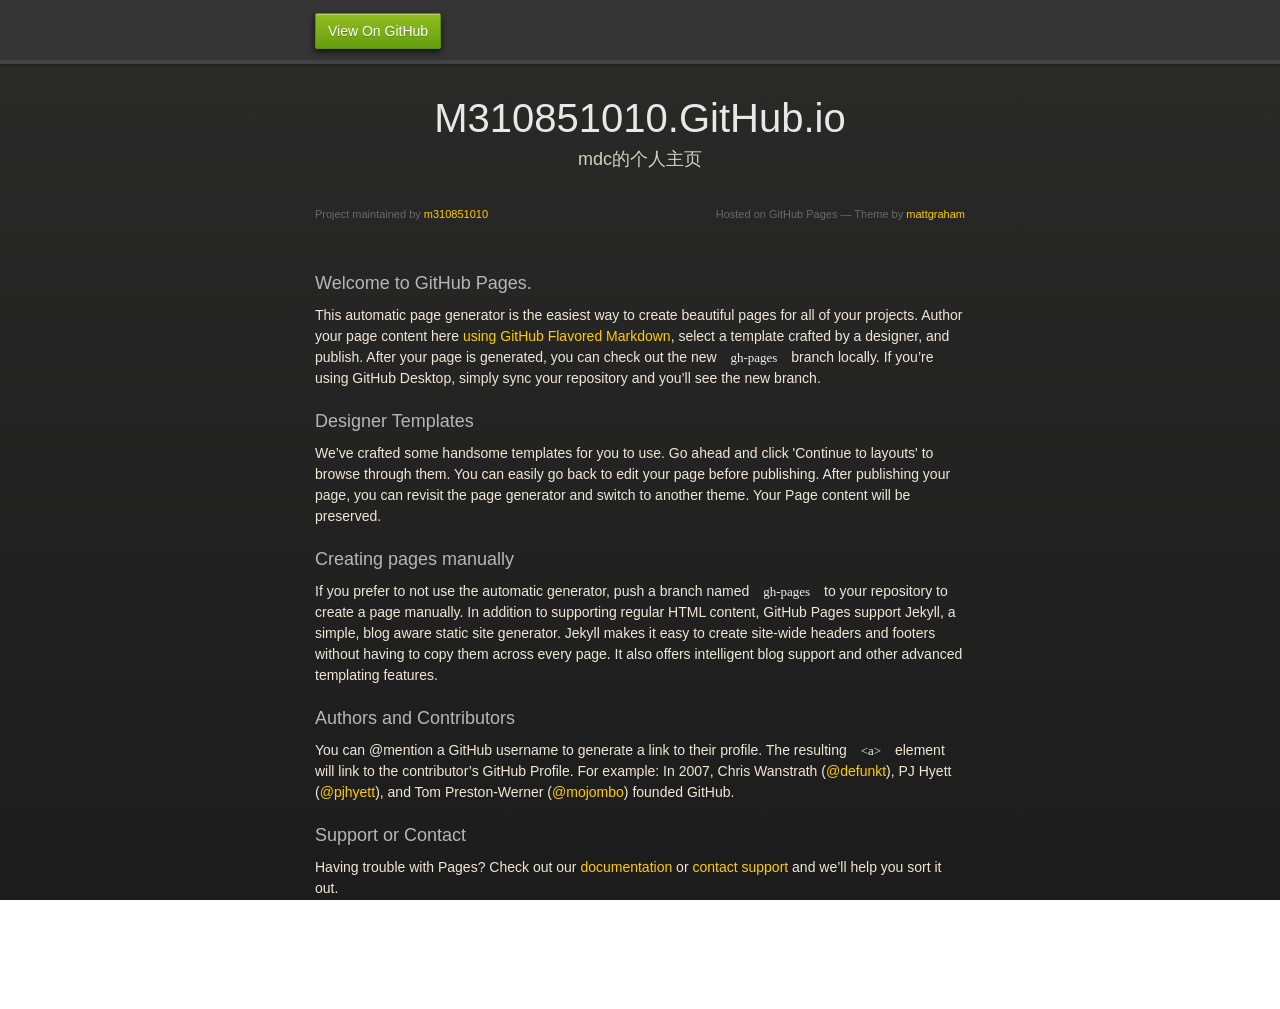
==== index.html @ d428094d "Replace master branch with page content via GitHub" ====
<!doctype html>
<html>
  <head>
    <meta charset="utf-8">
    <meta http-equiv="X-UA-Compatible" content="chrome=1">
    <title>M310851010.GitHub.io by m310851010</title>
    <link rel="stylesheet" href="stylesheets/styles.css">
    <link rel="stylesheet" href="stylesheets/github-dark.css">
    <script src="https://ajax.googleapis.com/ajax/libs/jquery/1.7.1/jquery.min.js"></script>
    <script src="javascripts/respond.js"></script>
    <!--[if lt IE 9]>
      <script src="//html5shiv.googlecode.com/svn/trunk/html5.js"></script>
    <![endif]-->
    <!--[if lt IE 8]>
    <link rel="stylesheet" href="stylesheets/ie.css">
    <![endif]-->
    <meta name="viewport" content="width=device-width, initial-scale=1, user-scalable=no">

  </head>
  <body>
      <div id="header">
        <nav>
          <li class="fork"><a href="https://github.com/m310851010">View On GitHub</a></li>
        </nav>
      </div><!-- end header -->

    <div class="wrapper">

      <section>
        <div id="title">
          <h1>M310851010.GitHub.io</h1>
          <p>mdc的个人主页</p>
          <hr>
          <span class="credits left">Project maintained by <a href="https://github.com/m310851010">m310851010</a></span>
          <span class="credits right">Hosted on GitHub Pages &mdash; Theme by <a href="https://twitter.com/michigangraham">mattgraham</a></span>
        </div>

        <h3>
<a id="welcome-to-github-pages" class="anchor" href="#welcome-to-github-pages" aria-hidden="true"><span aria-hidden="true" class="octicon octicon-link"></span></a>Welcome to GitHub Pages.</h3>

<p>This automatic page generator is the easiest way to create beautiful pages for all of your projects. Author your page content here <a href="https://guides.github.com/features/mastering-markdown/">using GitHub Flavored Markdown</a>, select a template crafted by a designer, and publish. After your page is generated, you can check out the new <code>gh-pages</code> branch locally. If you’re using GitHub Desktop, simply sync your repository and you’ll see the new branch.</p>

<h3>
<a id="designer-templates" class="anchor" href="#designer-templates" aria-hidden="true"><span aria-hidden="true" class="octicon octicon-link"></span></a>Designer Templates</h3>

<p>We’ve crafted some handsome templates for you to use. Go ahead and click 'Continue to layouts' to browse through them. You can easily go back to edit your page before publishing. After publishing your page, you can revisit the page generator and switch to another theme. Your Page content will be preserved.</p>

<h3>
<a id="creating-pages-manually" class="anchor" href="#creating-pages-manually" aria-hidden="true"><span aria-hidden="true" class="octicon octicon-link"></span></a>Creating pages manually</h3>

<p>If you prefer to not use the automatic generator, push a branch named <code>gh-pages</code> to your repository to create a page manually. In addition to supporting regular HTML content, GitHub Pages support Jekyll, a simple, blog aware static site generator. Jekyll makes it easy to create site-wide headers and footers without having to copy them across every page. It also offers intelligent blog support and other advanced templating features.</p>

<h3>
<a id="authors-and-contributors" class="anchor" href="#authors-and-contributors" aria-hidden="true"><span aria-hidden="true" class="octicon octicon-link"></span></a>Authors and Contributors</h3>

<p>You can @mention a GitHub username to generate a link to their profile. The resulting <code>&lt;a&gt;</code> element will link to the contributor’s GitHub Profile. For example: In 2007, Chris Wanstrath (<a href="https://github.com/defunkt" class="user-mention">@defunkt</a>), PJ Hyett (<a href="https://github.com/pjhyett" class="user-mention">@pjhyett</a>), and Tom Preston-Werner (<a href="https://github.com/mojombo" class="user-mention">@mojombo</a>) founded GitHub.</p>

<h3>
<a id="support-or-contact" class="anchor" href="#support-or-contact" aria-hidden="true"><span aria-hidden="true" class="octicon octicon-link"></span></a>Support or Contact</h3>

<p>Having trouble with Pages? Check out our <a href="https://help.github.com/pages">documentation</a> or <a href="https://github.com/contact">contact support</a> and we’ll help you sort it out.</p>
      </section>

    </div>
    <!--[if !IE]><script>fixScale(document);</script><![endif]-->
    
  </body>
</html>
---- stylesheets/styles.css ----
@font-face {
  font-family: 'OpenSansLight';
  src: url("../fonts/OpenSans-Light-webfont.eot");
  src: url("../fonts/OpenSans-Light-webfont.eot?#iefix") format("embedded-opentype"), url("../fonts/OpenSans-Light-webfont.woff") format("woff"), url("../fonts/OpenSans-Light-webfont.ttf") format("truetype"), url("../fonts/OpenSans-Light-webfont.svg#OpenSansLight") format("svg");
  font-weight: normal;
  font-style: normal;
}

@font-face {
  font-family: 'OpenSansLightItalic';
  src: url("../fonts/OpenSans-LightItalic-webfont.eot");
  src: url("../fonts/OpenSans-LightItalic-webfont.eot?#iefix") format("embedded-opentype"), url("../fonts/OpenSans-LightItalic-webfont.woff") format("woff"), url("../fonts/OpenSans-LightItalic-webfont.ttf") format("truetype"), url("../fonts/OpenSans-LightItalic-webfont.svg#OpenSansLightItalic") format("svg");
  font-weight: normal;
  font-style: normal;
}

@font-face {
  font-family: 'OpenSansRegular';
  src: url("../fonts/OpenSans-Regular-webfont.eot");
  src: url("../fonts/OpenSans-Regular-webfont.eot?#iefix") format("embedded-opentype"), url("../fonts/OpenSans-Regular-webfont.woff") format("woff"), url("../fonts/OpenSans-Regular-webfont.ttf") format("truetype"), url("../fonts/OpenSans-Regular-webfont.svg#OpenSansRegular") format("svg");
  font-weight: normal;
  font-style: normal;
  -webkit-font-smoothing: antialiased;
}

@font-face {
  font-family: 'OpenSansItalic';
  src: url("../fonts/OpenSans-Italic-webfont.eot");
  src: url("../fonts/OpenSans-Italic-webfont.eot?#iefix") format("embedded-opentype"), url("../fonts/OpenSans-Italic-webfont.woff") format("woff"), url("../fonts/OpenSans-Italic-webfont.ttf") format("truetype"), url("../fonts/OpenSans-Italic-webfont.svg#OpenSansItalic") format("svg");
  font-weight: normal;
  font-style: normal;
  -webkit-font-smoothing: antialiased;
}

@font-face {
  font-family: 'OpenSansSemibold';
  src: url("../fonts/OpenSans-Semibold-webfont.eot");
  src: url("../fonts/OpenSans-Semibold-webfont.eot?#iefix") format("embedded-opentype"), url("../fonts/OpenSans-Semibold-webfont.woff") format("woff"), url("../fonts/OpenSans-Semibold-webfont.ttf") format("truetype"), url("../fonts/OpenSans-Semibold-webfont.svg#OpenSansSemibold") format("svg");
  font-weight: normal;
  font-style: normal;
  -webkit-font-smoothing: antialiased;
}

@font-face {
  font-family: 'OpenSansSemiboldItalic';
  src: url("../fonts/OpenSans-SemiboldItalic-webfont.eot");
  src: url("../fonts/OpenSans-SemiboldItalic-webfont.eot?#iefix") format("embedded-opentype"), url("../fonts/OpenSans-SemiboldItalic-webfont.woff") format("woff"), url("../fonts/OpenSans-SemiboldItalic-webfont.ttf") format("truetype"), url("../fonts/OpenSans-SemiboldItalic-webfont.svg#OpenSansSemiboldItalic") format("svg");
  font-weight: normal;
  font-style: normal;
  -webkit-font-smoothing: antialiased;
}

@font-face {
  font-family: 'OpenSansBold';
  src: url("../fonts/OpenSans-Bold-webfont.eot");
  src: url("../fonts/OpenSans-Bold-webfont.eot?#iefix") format("embedded-opentype"), url("../fonts/OpenSans-Bold-webfont.woff") format("woff"), url("../fonts/OpenSans-Bold-webfont.ttf") format("truetype"), url("../fonts/OpenSans-Bold-webfont.svg#OpenSansBold") format("svg");
  font-weight: normal;
  font-style: normal;
  -webkit-font-smoothing: antialiased;
}

@font-face {
  font-family: 'OpenSansBoldItalic';
  src: url("../fonts/OpenSans-BoldItalic-webfont.eot");
  src: url("../fonts/OpenSans-BoldItalic-webfont.eot?#iefix") format("embedded-opentype"), url("../fonts/OpenSans-BoldItalic-webfont.woff") format("woff"), url("../fonts/OpenSans-BoldItalic-webfont.ttf") format("truetype"), url("../fonts/OpenSans-BoldItalic-webfont.svg#OpenSansBoldItalic") format("svg");
  font-weight: normal;
  font-style: normal;
  -webkit-font-smoothing: antialiased;
}

/* normalize.css 2012-02-07T12:37 UTC - https://github.com/necolas/normalize.css */
/* =============================================================================
   HTML5 display definitions
   ========================================================================== */
/*
 * Corrects block display not defined in IE6/7/8/9 & FF3
 */
article,
aside,
details,
figcaption,
figure,
footer,
header,
hgroup,
nav,
section,
summary {
  display: block;
}

/*
 * Corrects inline-block display not defined in IE6/7/8/9 & FF3
 */
audio,
canvas,
video {
  display: inline-block;
  *display: inline;
  *zoom: 1;
}

/*
 * Prevents modern browsers from displaying 'audio' without controls
 */
audio:not([controls]) {
  display: none;
}

/*
 * Addresses styling for 'hidden' attribute not present in IE7/8/9, FF3, S4
 * Known issue: no IE6 support
 */
[hidden] {
  display: none;
}

/* =============================================================================
   Base
   ========================================================================== */
/*
 * 1. Corrects text resizing oddly in IE6/7 when body font-size is set using em units
 *    http://clagnut.com/blog/348/#c790
 * 2. Prevents iOS text size adjust after orientation change, without disabling user zoom
 *    www.456bereastreet.com/archive/201012/controlling_text_size_in_safari_for_ios_without_disabling_user_zoom/
 */
html {
  font-size: 100%;
  /* 1 */
  -webkit-text-size-adjust: 100%;
  /* 2 */
  -ms-text-size-adjust: 100%;
  /* 2 */
}

/*
 * Addresses font-family inconsistency between 'textarea' and other form elements.
 */
html,
button,
input,
select,
textarea {
  font-family: sans-serif;
}

/*
 * Addresses margins handled incorrectly in IE6/7
 */
body {
  margin: 0;
}

/* =============================================================================
   Links
   ========================================================================== */
/*
 * Addresses outline displayed oddly in Chrome
 */
a:focus {
  outline: thin dotted;
}

/*
 * Improves readability when focused and also mouse hovered in all browsers
 * people.opera.com/patrickl/experiments/keyboard/test
 */
a:hover,
a:active {
  outline: 0;
}

/* =============================================================================
   Typography
   ========================================================================== */
/*
 * Addresses font sizes and margins set differently in IE6/7
 * Addresses font sizes within 'section' and 'article' in FF4+, Chrome, S5
 */
h1 {
  font-size: 2em;
  margin: 0.67em 0;
}

h2 {
  font-size: 1.5em;
  margin: 0.83em 0;
}

h3 {
  font-size: 1.17em;
  margin: 1em 0;
}

h4 {
  font-size: 1em;
  margin: 1.33em 0;
}

h5 {
  font-size: 0.83em;
  margin: 1.67em 0;
}

h6 {
  font-size: 0.75em;
  margin: 2.33em 0;
}

/*
 * Addresses styling not present in IE7/8/9, S5, Chrome
 */
abbr[title] {
  border-bottom: 1px dotted;
}

/*
 * Addresses style set to 'bolder' in FF3+, S4/5, Chrome
*/
b,
strong {
  font-weight: bold;
}

blockquote {
  margin: 1em 40px;
}

/*
 * Addresses styling not present in S5, Chrome
 */
dfn {
  font-style: italic;
}

/*
 * Addresses styling not present in IE6/7/8/9
 */
mark {
  background: #ff0;
  color: #000;
}

/*
 * Addresses margins set differently in IE6/7
 */
p,
pre {
  margin: 1em 0;
}

/*
 * Corrects font family set oddly in IE6, S4/5, Chrome
 * en.wikipedia.org/wiki/User:Davidgothberg/Test59
 */
pre,
code,
kbd,
samp {
  font-family: monospace, serif;
  _font-family: 'courier new', monospace;
  font-size: 1em;
}

/*
 * 1. Addresses CSS quotes not supported in IE6/7
 * 2. Addresses quote property not supported in S4
 */
/* 1 */
q {
  quotes: none;
}

/* 2 */
q:before,
q:after {
  content: '';
  content: none;
}

small {
  font-size: 75%;
}

/*
 * Prevents sub and sup affecting line-height in all browsers
 * gist.github.com/413930
 */
sub,
sup {
  font-size: 75%;
  line-height: 0;
  position: relative;
  vertical-align: baseline;
}

sup {
  top: -0.5em;
}

sub {
  bottom: -0.25em;
}

/* =============================================================================
   Lists
   ========================================================================== */
/*
 * Addresses margins set differently in IE6/7
 */
dl,
menu,
ol,
ul {
  margin: 1em 0;
}

dd {
  margin: 0 0 0 40px;
}

/*
 * Addresses paddings set differently in IE6/7
 */
menu,
ol,
ul {
  padding: 0 0 0 40px;
}

/*
 * Corrects list images handled incorrectly in IE7
 */
nav ul,
nav ol {
  list-style: none;
  list-style-image: none;
}

/* =============================================================================
   Embedded content
   ========================================================================== */
/*
 * 1. Removes border when inside 'a' element in IE6/7/8/9, FF3
 * 2. Improves image quality when scaled in IE7
 *    code.flickr.com/blog/2008/11/12/on-ui-quality-the-little-things-client-side-image-resizing/
 */
img {
  border: 0;
  /* 1 */
  -ms-interpolation-mode: bicubic;
  /* 2 */
}

/*
 * Corrects overflow displayed oddly in IE9
 */
svg:not(:root) {
  overflow: hidden;
}

/* =============================================================================
   Figures
   ========================================================================== */
/*
 * Addresses margin not present in IE6/7/8/9, S5, O11
 */
figure {
  margin: 0;
}

/* =============================================================================
   Forms
   ========================================================================== */
/*
 * Corrects margin displayed oddly in IE6/7
 */
form {
  margin: 0;
}

/*
 * Define consistent border, margin, and padding
 */
fieldset {
  border: 1px solid #c0c0c0;
  margin: 0 2px;
  padding: 0.35em 0.625em 0.75em;
}

/*
 * 1. Corrects color not being inherited in IE6/7/8/9
 * 2. Corrects text not wrapping in FF3 
 * 3. Corrects alignment displayed oddly in IE6/7
 */
legend {
  border: 0;
  /* 1 */
  padding: 0;
  white-space: normal;
  /* 2 */
  *margin-left: -7px;
  /* 3 */
}

/*
 * 1. Corrects font size not being inherited in all browsers
 * 2. Addresses margins set differently in IE6/7, FF3+, S5, Chrome
 * 3. Improves appearance and consistency in all browsers
 */
button,
input,
select,
textarea {
  font-size: 100%;
  /* 1 */
  margin: 0;
  /* 2 */
  vertical-align: baseline;
  /* 3 */
  *vertical-align: middle;
  /* 3 */
}

/*
 * Addresses FF3/4 setting line-height on 'input' using !important in the UA stylesheet
 */
button,
input {
  line-height: normal;
  /* 1 */
}

/*
 * 1. Improves usability and consistency of cursor style between image-type 'input' and others
 * 2. Corrects inability to style clickable 'input' types in iOS
 * 3. Removes inner spacing in IE7 without affecting normal text inputs
 *    Known issue: inner spacing remains in IE6
 */
button,
input[type="button"],
input[type="reset"],
input[type="submit"] {
  cursor: pointer;
  /* 1 */
  -webkit-appearance: button;
  /* 2 */
  *overflow: visible;
  /* 3 */
}

/*
 * Re-set default cursor for disabled elements
 */
button[disabled],
input[disabled] {
  cursor: default;
}

/*
 * 1. Addresses box sizing set to content-box in IE8/9
 * 2. Removes excess padding in IE8/9
 * 3. Removes excess padding in IE7
      Known issue: excess padding remains in IE6
 */
input[type="checkbox"],
input[type="radio"] {
  box-sizing: border-box;
  /* 1 */
  padding: 0;
  /* 2 */
  *height: 13px;
  /* 3 */
  *width: 13px;
  /* 3 */
}

/*
 * 1. Addresses appearance set to searchfield in S5, Chrome
 * 2. Addresses box-sizing set to border-box in S5, Chrome (include -moz to future-proof)
 */
input[type="search"] {
  -webkit-appearance: textfield;
  /* 1 */
  -moz-box-sizing: content-box;
  -webkit-box-sizing: content-box;
  /* 2 */
  box-sizing: content-box;
}

/*
 * Removes inner padding and search cancel button in S5, Chrome on OS X
 */
input[type="search"]::-webkit-search-decoration,
input[type="search"]::-webkit-search-cancel-button {
  -webkit-appearance: none;
}

/*
 * Removes inner padding and border in FF3+
 * www.sitepen.com/blog/2008/05/14/the-devils-in-the-details-fixing-dojos-toolbar-buttons/
 */
button::-moz-focus-inner,
input::-moz-focus-inner {
  border: 0;
  padding: 0;
}

/*
 * 1. Removes default vertical scrollbar in IE6/7/8/9
 * 2. Improves readability and alignment in all browsers
 */
textarea {
  overflow: auto;
  /* 1 */
  vertical-align: top;
  /* 2 */
}

/* =============================================================================
   Tables
   ========================================================================== */
/*
 * Remove most spacing between table cells
 */
table {
  border-collapse: collapse;
  border-spacing: 0;
}

body {
  padding: 0px 0 20px 0px;
  margin: 0px;
  font: 14px/1.5 "OpenSansRegular", "Helvetica Neue", Helvetica, Arial, sans-serif;
  color: #f0e7d5;
  font-weight: normal;
  background: #252525;
  background-attachment: fixed !important;
  background: -webkit-gradient(linear, 50% 0%, 50% 100%, color-stop(0%, #2a2a29), color-stop(100%, #1c1c1c));
  background: -webkit-linear-gradient(#2a2a29, #1c1c1c);
  background: -moz-linear-gradient(#2a2a29, #1c1c1c);
  background: -o-linear-gradient(#2a2a29, #1c1c1c);
  background: -ms-linear-gradient(#2a2a29, #1c1c1c);
  background: linear-gradient(#2a2a29, #1c1c1c);
}

h1, h2, h3, h4, h5, h6 {
  color: #e8e8e8;
  margin: 0 0 10px;
  font-family: 'OpenSansRegular', "Helvetica Neue", Helvetica, Arial, sans-serif;
  font-weight: normal;
}

p, ul, ol, table, pre, dl {
  margin: 0 0 20px;
}

h1, h2, h3 {
  line-height: 1.1;
}

h1 {
  font-size: 28px;
}

h2 {
  font-size: 24px;
}

h4, h5, h6 {
  color: #e8e8e8;
}

h3 {
  font-size: 18px;
  line-height: 24px;
  font-family: 'OpenSansRegular', "Helvetica Neue", Helvetica, Arial, sans-serif !important;
  font-weight: normal;
  color: #b6b6b6;
}

a {
  color: #ffcc00;
  font-weight: 400;
  text-decoration: none;
}
a:hover {
  color: #ffeb9b;
}

a small {
  font-size: 11px;
  color: #666;
  margin-top: -0.6em;
  display: block;
}

ul {
  list-style-image: url("../images/bullet.png");
}

strong {
  font-family: 'OpenSansBold', "Helvetica Neue", Helvetica, Arial, sans-serif !important;
  font-weight: normal;
}

.wrapper {
  max-width: 650px;
  margin: 0 auto;
  position: relative;
  padding: 0 20px;
}

section img {
  max-width: 100%;
}

blockquote {
  border-left: 3px solid #ffcc00;
  margin: 0;
  padding: 0 0 0 20px;
  font-style: italic;
}

code {
  font-family: "Lucida Sans", Monaco, Bitstream Vera Sans Mono, Lucida Console, Terminal;
  color: #efefef;
  font-size: 13px;
  margin: 0 4px;
  padding: 4px 6px;
  -moz-border-radius: 2px;
  -webkit-border-radius: 2px;
  -o-border-radius: 2px;
  -ms-border-radius: 2px;
  -khtml-border-radius: 2px;
  border-radius: 2px;
}

pre {
  padding: 8px 15px;
  background: #191919;
  -moz-border-radius: 2px;
  -webkit-border-radius: 2px;
  -o-border-radius: 2px;
  -ms-border-radius: 2px;
  -khtml-border-radius: 2px;
  border-radius: 2px;
  border: 1px solid #121212;
  -moz-box-shadow: inset 0 1px 3px rgba(0, 0, 0, 0.3);
  -webkit-box-shadow: inset 0 1px 3px rgba(0, 0, 0, 0.3);
  -o-box-shadow: inset 0 1px 3px rgba(0, 0, 0, 0.3);
  box-shadow: inset 0 1px 3px rgba(0, 0, 0, 0.3);
  overflow: auto;
  overflow-y: hidden;
}
pre code {
  color: #efefef;
  text-shadow: 0px 1px 0px #000;
  margin: 0;
  padding: 0;
}

table {
  width: 100%;
  border-collapse: collapse;
}

th {
  text-align: left;
  padding: 5px 10px;
  border-bottom: 1px solid #434343;
  color: #b6b6b6;
  font-family: 'OpenSansSemibold', "Helvetica Neue", Helvetica, Arial, sans-serif !important;
  font-weight: normal;
}

td {
  text-align: left;
  padding: 5px 10px;
  border-bottom: 1px solid #434343;
}

hr {
  border: 0;
  outline: none;
  height: 3px;
  background: transparent url("../images/hr.gif") center center repeat-x;
  margin: 0 0 20px;
}

dt {
  color: #F0E7D5;
  font-family: 'OpenSansSemibold', "Helvetica Neue", Helvetica, Arial, sans-serif !important;
  font-weight: normal;
}

#header {
  z-index: 100;
  left: 0;
  top: 0px;
  height: 60px;
  width: 100%;
  position: fixed;
  background: url(../images/nav-bg.gif) #353535;
  border-bottom: 4px solid #434343;
  -moz-box-shadow: 0px 1px 3px rgba(0, 0, 0, 0.25);
  -webkit-box-shadow: 0px 1px 3px rgba(0, 0, 0, 0.25);
  -o-box-shadow: 0px 1px 3px rgba(0, 0, 0, 0.25);
  box-shadow: 0px 1px 3px rgba(0, 0, 0, 0.25);
}
#header nav {
  max-width: 650px;
  margin: 0 auto;
  padding: 0 10px;
  background: blue;
  margin: 6px auto;
}
#header nav li {
  font-family: 'OpenSansLight', "Helvetica Neue", Helvetica, Arial, sans-serif;
  font-weight: normal;
  list-style: none;
  display: inline;
  color: white;
  line-height: 50px;
  text-shadow: 0px 1px 0px rgba(0, 0, 0, 0.2);
  font-size: 14px;
}
#header nav li a {
  color: white;
  border: 1px solid #5d910b;
  background: -webkit-gradient(linear, 50% 0%, 50% 100%, color-stop(0%, #93bd20), color-stop(100%, #659e10));
  background: -webkit-linear-gradient(#93bd20, #659e10);
  background: -moz-linear-gradient(#93bd20, #659e10);
  background: -o-linear-gradient(#93bd20, #659e10);
  background: -ms-linear-gradient(#93bd20, #659e10);
  background: linear-gradient(#93bd20, #659e10);
  -moz-border-radius: 2px;
  -webkit-border-radius: 2px;
  -o-border-radius: 2px;
  -ms-border-radius: 2px;
  -khtml-border-radius: 2px;
  border-radius: 2px;
  -moz-box-shadow: inset 0px 1px 0px rgba(255, 255, 255, 0.3), 0px 3px 7px rgba(0, 0, 0, 0.7);
  -webkit-box-shadow: inset 0px 1px 0px rgba(255, 255, 255, 0.3), 0px 3px 7px rgba(0, 0, 0, 0.7);
  -o-box-shadow: inset 0px 1px 0px rgba(255, 255, 255, 0.3), 0px 3px 7px rgba(0, 0, 0, 0.7);
  box-shadow: inset 0px 1px 0px rgba(255, 255, 255, 0.3), 0px 3px 7px rgba(0, 0, 0, 0.7);
  background-color: #93bd20;
  padding: 10px 12px;
  margin-top: 6px;
  line-height: 14px;
  font-size: 14px;
  display: inline-block;
  text-align: center;
}
#header nav li a:hover {
  background: -webkit-gradient(linear, 50% 0%, 50% 100%, color-stop(0%, #749619), color-stop(100%, #527f0e));
  background: -webkit-linear-gradient(#749619, #527f0e);
  background: -moz-linear-gradient(#749619, #527f0e);
  background: -o-linear-gradient(#749619, #527f0e);
  background: -ms-linear-gradient(#749619, #527f0e);
  background: linear-gradient(#749619, #527f0e);
  background-color: #659e10;
  border: 1px solid #527f0e;
  -moz-box-shadow: inset 0px 1px 1px rgba(0, 0, 0, 0.2), 0px 1px 0px rgba(0, 0, 0, 0);
  -webkit-box-shadow: inset 0px 1px 1px rgba(0, 0, 0, 0.2), 0px 1px 0px rgba(0, 0, 0, 0);
  -o-box-shadow: inset 0px 1px 1px rgba(0, 0, 0, 0.2), 0px 1px 0px rgba(0, 0, 0, 0);
  box-shadow: inset 0px 1px 1px rgba(0, 0, 0, 0.2), 0px 1px 0px rgba(0, 0, 0, 0);
}
#header nav li.fork {
  float: left;
  margin-left: 0px;
}
#header nav li.downloads {
  float: right;
  margin-left: 6px;
}
#header nav li.title {
  float: right;
  margin-right: 10px;
  font-size: 11px;
}

section {
  max-width: 650px;
  padding: 30px 0px 50px 0px;
  margin: 20px 0;
  margin-top: 70px;
}
section #title {
  border: 0;
  outline: none;
  margin: 0 0 50px 0;
  padding: 0 0 5px 0;
}
section #title h1 {
  font-family: 'OpenSansLight', "Helvetica Neue", Helvetica, Arial, sans-serif;
  font-weight: normal;
  font-size: 40px;
  text-align: center;
  line-height: 36px;
}
section #title p {
  color: #d7cfbe;
  font-family: 'OpenSansLight', "Helvetica Neue", Helvetica, Arial, sans-serif;
  font-weight: normal;
  font-size: 18px;
  text-align: center;
}
section #title .credits {
  font-size: 11px;
  font-family: 'OpenSansRegular', "Helvetica Neue", Helvetica, Arial, sans-serif;
  font-weight: normal;
  color: #696969;
  margin-top: -10px;
}
section #title .credits.left {
  float: left;
}
section #title .credits.right {
  float: right;
}

@media print, screen and (max-width: 720px) {
  #title .credits {
    display: block;
    width: 100%;
    line-height: 30px;
    text-align: center;
  }
  #title .credits .left {
    float: none;
    display: block;
  }
  #title .credits .right {
    float: none;
    display: block;
  }
}
@media print, screen and (max-width: 480px) {
  #header {
    margin-top: -20px;
  }

  section {
    margin-top: 40px;
  }

  nav {
    display: none;
  }
}
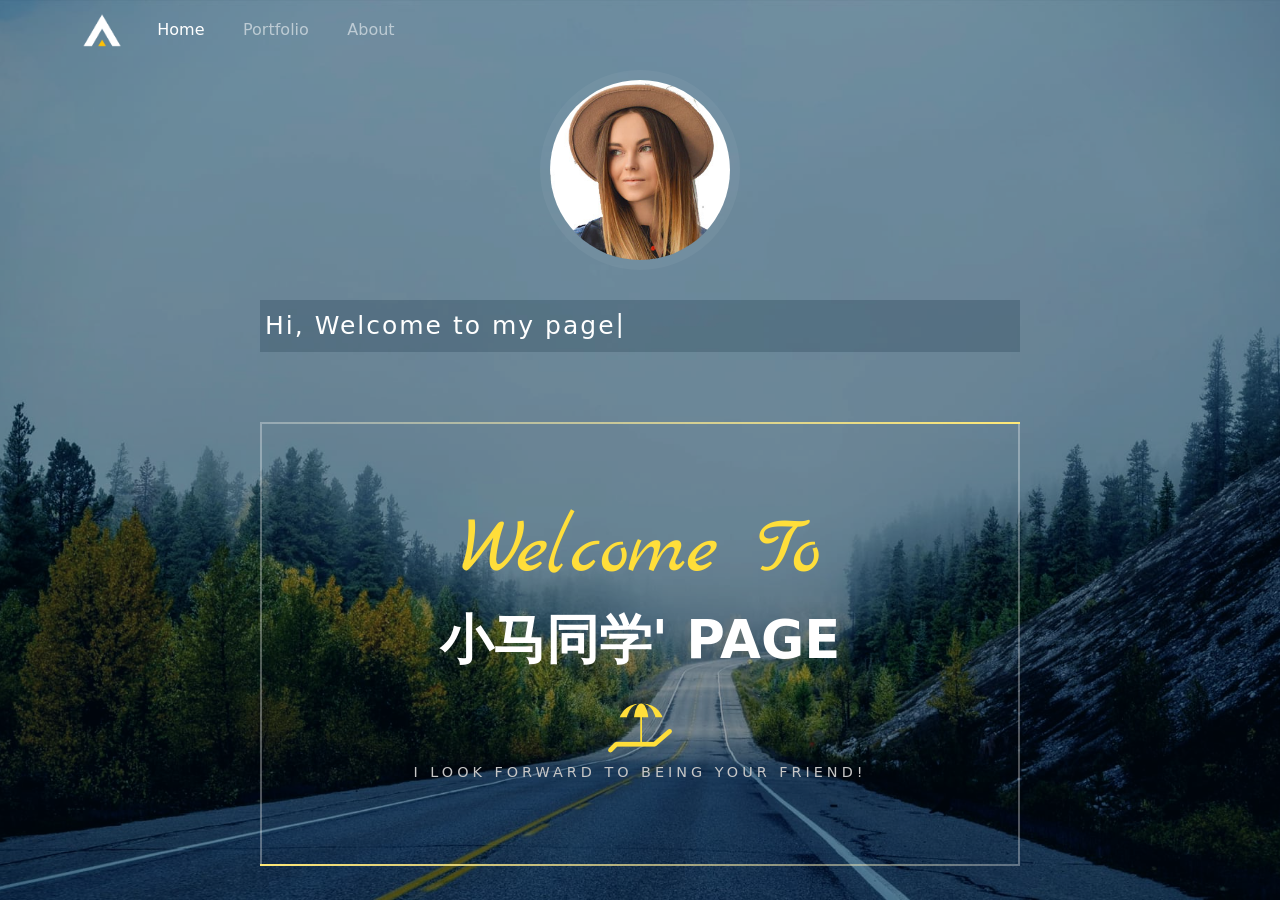
==== commit c02798b2: "更新主页" ====
--- a/index.html
+++ b/index.html
@@ -1,68 +1,13 @@
-<!doctype html>
-<html>
-  <head>
-    <meta charset="utf-8">
-    <meta http-equiv="X-UA-Compatible" content="chrome=1">
-    <title>M310851010.GitHub.io by m310851010</title>
-    <link rel="stylesheet" href="stylesheets/styles.css">
-    <link rel="stylesheet" href="stylesheets/github-dark.css">
-    <script src="https://ajax.googleapis.com/ajax/libs/jquery/1.7.1/jquery.min.js"></script>
-    <script src="javascripts/respond.js"></script>
-    <!--[if lt IE 9]>
-      <script src="//html5shiv.googlecode.com/svn/trunk/html5.js"></script>
-    <![endif]-->
-    <!--[if lt IE 8]>
-    <link rel="stylesheet" href="stylesheets/ie.css">
-    <![endif]-->
-    <meta name="viewport" content="width=device-width, initial-scale=1, user-scalable=no">
+<!DOCTYPE html><html lang="en"><head>
+  <meta charset="utf-8">
+  <title>小马同学'Pages</title>
+  <base href="./">
+  <meta name="viewport" content="width=device-width, initial-scale=1">
+  <link rel="icon" type="image/x-icon" href="favicon.ico">
+  <link rel="stylesheet" href="assets/fonts/marck-script/marck-script.css" media="print" onload="this.media='all'"><noscript><link rel="stylesheet" href="assets/fonts/marck-script/marck-script.css"></noscript>
+<style>@charset "UTF-8";:root{--bs-blue:#0d6efd;--bs-indigo:#6610f2;--bs-purple:#6f42c1;--bs-pink:#d63384;--bs-red:#dc3545;--bs-orange:#fd7e14;--bs-yellow:#ffc107;--bs-green:#198754;--bs-teal:#20c997;--bs-cyan:#0dcaf0;--bs-black:#000;--bs-white:#fff;--bs-gray:#6c757d;--bs-gray-dark:#343a40;--bs-gray-100:#f8f9fa;--bs-gray-200:#e9ecef;--bs-gray-300:#dee2e6;--bs-gray-400:#ced4da;--bs-gray-500:#adb5bd;--bs-gray-600:#6c757d;--bs-gray-700:#495057;--bs-gray-800:#343a40;--bs-gray-900:#212529;--bs-primary:#0074d9;--bs-secondary:#6c757d;--bs-light:#f8f9fa;--bs-dark:#212529;--bs-primary-rgb:0, 116, 217;--bs-secondary-rgb:108, 117, 125;--bs-light-rgb:248, 249, 250;--bs-dark-rgb:33, 37, 41;--bs-white-rgb:255, 255, 255;--bs-black-rgb:0, 0, 0;--bs-body-color-rgb:238, 238, 238;--bs-body-bg-rgb:255, 255, 255;--bs-font-sans-serif:system-ui, -apple-system, "Segoe UI", Roboto, "Helvetica Neue", "Noto Sans", "Liberation Sans", Arial, sans-serif, "Apple Color Emoji", "Segoe UI Emoji", "Segoe UI Symbol", "Noto Color Emoji";--bs-font-monospace:SFMono-Regular, Menlo, Monaco, Consolas, "Liberation Mono", "Courier New", monospace;--bs-gradient:linear-gradient(180deg, rgba(255, 255, 255, .15), rgba(255, 255, 255, 0));--bs-body-font-family:var(--bs-font-sans-serif);--bs-body-font-size:1rem;--bs-body-font-weight:400;--bs-body-line-height:1.5;--bs-body-color:#eee;--bs-body-bg:#fff;--bs-border-width:1px;--bs-border-style:solid;--bs-border-color:#dee2e6;--bs-border-color-translucent:rgba(0, 0, 0, .175);--bs-border-radius:.375rem;--bs-border-radius-sm:.25rem;--bs-border-radius-lg:.5rem;--bs-border-radius-xl:1rem;--bs-border-radius-2xl:2rem;--bs-border-radius-pill:50rem;--bs-link-color:#0074d9;--bs-link-hover-color:#005dae;--bs-code-color:#d63384;--bs-highlight-bg:#fff3cd}*,*:before,*:after{box-sizing:border-box}@media (prefers-reduced-motion: no-preference){:root{scroll-behavior:smooth}}body{margin:0;font-family:var(--bs-body-font-family);font-size:var(--bs-body-font-size);font-weight:var(--bs-body-font-weight);line-height:var(--bs-body-line-height);color:var(--bs-body-color);text-align:var(--bs-body-text-align);background-color:var(--bs-body-bg);-webkit-text-size-adjust:100%;-webkit-tap-highlight-color:rgba(0,0,0,0)}html,body{height:100%}</style><link rel="stylesheet" href="styles.b379c342126e7f6c.css" media="print" onload="this.media='all'"><noscript><link rel="stylesheet" href="styles.b379c342126e7f6c.css"></noscript></head>
+<body>
+  <xxmagic-root></xxmagic-root>
+<script src="runtime.15c1ff5ba78ebd91.js" type="module"></script><script src="polyfills.fa473c3e4d9ae6da.js" type="module"></script><script src="main.eb7a54192a6abfd7.js" type="module"></script>
 
-  </head>
-  <body>
-      <div id="header">
-        <nav>
-          <li class="fork"><a href="https://github.com/m310851010">View On GitHub</a></li>
-        </nav>
-      </div><!-- end header -->
-
-    <div class="wrapper">
-
-      <section>
-        <div id="title">
-          <h1>M310851010.GitHub.io</h1>
-          <p>mdc的个人主页</p>
-          <hr>
-          <span class="credits left">Project maintained by <a href="https://github.com/m310851010">m310851010</a></span>
-          <span class="credits right">Hosted on GitHub Pages &mdash; Theme by <a href="https://twitter.com/michigangraham">mattgraham</a></span>
-        </div>
-
-        <h3>
-<a id="welcome-to-github-pages" class="anchor" href="#welcome-to-github-pages" aria-hidden="true"><span aria-hidden="true" class="octicon octicon-link"></span></a>Welcome to GitHub Pages.</h3>
-
-<p>This automatic page generator is the easiest way to create beautiful pages for all of your projects. Author your page content here <a href="https://guides.github.com/features/mastering-markdown/">using GitHub Flavored Markdown</a>, select a template crafted by a designer, and publish. After your page is generated, you can check out the new <code>gh-pages</code> branch locally. If you’re using GitHub Desktop, simply sync your repository and you’ll see the new branch.</p>
-
-<h3>
-<a id="designer-templates" class="anchor" href="#designer-templates" aria-hidden="true"><span aria-hidden="true" class="octicon octicon-link"></span></a>Designer Templates</h3>
-
-<p>We’ve crafted some handsome templates for you to use. Go ahead and click 'Continue to layouts' to browse through them. You can easily go back to edit your page before publishing. After publishing your page, you can revisit the page generator and switch to another theme. Your Page content will be preserved.</p>
-
-<h3>
-<a id="creating-pages-manually" class="anchor" href="#creating-pages-manually" aria-hidden="true"><span aria-hidden="true" class="octicon octicon-link"></span></a>Creating pages manually</h3>
-
-<p>If you prefer to not use the automatic generator, push a branch named <code>gh-pages</code> to your repository to create a page manually. In addition to supporting regular HTML content, GitHub Pages support Jekyll, a simple, blog aware static site generator. Jekyll makes it easy to create site-wide headers and footers without having to copy them across every page. It also offers intelligent blog support and other advanced templating features.</p>
-
-<h3>
-<a id="authors-and-contributors" class="anchor" href="#authors-and-contributors" aria-hidden="true"><span aria-hidden="true" class="octicon octicon-link"></span></a>Authors and Contributors</h3>
-
-<p>You can @mention a GitHub username to generate a link to their profile. The resulting <code>&lt;a&gt;</code> element will link to the contributor’s GitHub Profile. For example: In 2007, Chris Wanstrath (<a href="https://github.com/defunkt" class="user-mention">@defunkt</a>), PJ Hyett (<a href="https://github.com/pjhyett" class="user-mention">@pjhyett</a>), and Tom Preston-Werner (<a href="https://github.com/mojombo" class="user-mention">@mojombo</a>) founded GitHub.</p>
-
-<h3>
-<a id="support-or-contact" class="anchor" href="#support-or-contact" aria-hidden="true"><span aria-hidden="true" class="octicon octicon-link"></span></a>Support or Contact</h3>
-
-<p>Having trouble with Pages? Check out our <a href="https://help.github.com/pages">documentation</a> or <a href="https://github.com/contact">contact support</a> and we’ll help you sort it out.</p>
-      </section>
-
-    </div>
-    <!--[if !IE]><script>fixScale(document);</script><![endif]-->
-    
-  </body>
-</html>
+</body></html>
--- a/assets/fonts/marck-script/marck-script.css
+++ b/assets/fonts/marck-script/marck-script.css
@@ -0,0 +1,24 @@
+/* cyrillic */
+@font-face {
+  font-family: 'Marck Script';
+  font-style: normal;
+  font-weight: 400;
+  src: url(./nwpTtK2oNgBA3Or78gapdwuyzCg_WMM.woff2) format('woff2');
+  unicode-range: U+0301, U+0400-045F, U+0490-0491, U+04B0-04B1, U+2116;
+}
+/* latin-ext */
+@font-face {
+  font-family: 'Marck Script';
+  font-style: normal;
+  font-weight: 400;
+  src: url(./nwpTtK2oNgBA3Or78gapdwuyxig_WMM.woff2) format('woff2');
+  unicode-range: U+0100-024F, U+0259, U+1E00-1EFF, U+2020, U+20A0-20AB, U+20AD-20CF, U+2113, U+2C60-2C7F, U+A720-A7FF;
+}
+/* latin */
+@font-face {
+  font-family: 'Marck Script';
+  font-style: normal;
+  font-weight: 400;
+  src: url(./nwpTtK2oNgBA3Or78gapdwuyyCg_.woff2) format('woff2');
+  unicode-range: U+0000-00FF, U+0131, U+0152-0153, U+02BB-02BC, U+02C6, U+02DA, U+02DC, U+2000-206F, U+2074, U+20AC, U+2122, U+2191, U+2193, U+2212, U+2215, U+FEFF, U+FFFD;
+}
--- a/assets/fonts/marck-script/marck-script.css
+++ b/assets/fonts/marck-script/marck-script.css
@@ -0,0 +1,24 @@
+/* cyrillic */
+@font-face {
+  font-family: 'Marck Script';
+  font-style: normal;
+  font-weight: 400;
+  src: url(./nwpTtK2oNgBA3Or78gapdwuyzCg_WMM.woff2) format('woff2');
+  unicode-range: U+0301, U+0400-045F, U+0490-0491, U+04B0-04B1, U+2116;
+}
+/* latin-ext */
+@font-face {
+  font-family: 'Marck Script';
+  font-style: normal;
+  font-weight: 400;
+  src: url(./nwpTtK2oNgBA3Or78gapdwuyxig_WMM.woff2) format('woff2');
+  unicode-range: U+0100-024F, U+0259, U+1E00-1EFF, U+2020, U+20A0-20AB, U+20AD-20CF, U+2113, U+2C60-2C7F, U+A720-A7FF;
+}
+/* latin */
+@font-face {
+  font-family: 'Marck Script';
+  font-style: normal;
+  font-weight: 400;
+  src: url(./nwpTtK2oNgBA3Or78gapdwuyyCg_.woff2) format('woff2');
+  unicode-range: U+0000-00FF, U+0131, U+0152-0153, U+02BB-02BC, U+02C6, U+02DA, U+02DC, U+2000-206F, U+2074, U+20AC, U+2122, U+2191, U+2193, U+2212, U+2215, U+FEFF, U+FFFD;
+}
--- a/styles.b379c342126e7f6c.css
+++ b/styles.b379c342126e7f6c.css
@@ -0,0 +1 @@
+@charset "UTF-8";:root{--bs-blue: #0d6efd;--bs-indigo: #6610f2;--bs-purple: #6f42c1;--bs-pink: #d63384;--bs-red: #dc3545;--bs-orange: #fd7e14;--bs-yellow: #ffc107;--bs-green: #198754;--bs-teal: #20c997;--bs-cyan: #0dcaf0;--bs-black: #000;--bs-white: #fff;--bs-gray: #6c757d;--bs-gray-dark: #343a40;--bs-gray-100: #f8f9fa;--bs-gray-200: #e9ecef;--bs-gray-300: #dee2e6;--bs-gray-400: #ced4da;--bs-gray-500: #adb5bd;--bs-gray-600: #6c757d;--bs-gray-700: #495057;--bs-gray-800: #343a40;--bs-gray-900: #212529;--bs-primary: #0074d9;--bs-secondary: #6c757d;--bs-light: #f8f9fa;--bs-dark: #212529;--bs-primary-rgb: 0, 116, 217;--bs-secondary-rgb: 108, 117, 125;--bs-light-rgb: 248, 249, 250;--bs-dark-rgb: 33, 37, 41;--bs-white-rgb: 255, 255, 255;--bs-black-rgb: 0, 0, 0;--bs-body-color-rgb: 238, 238, 238;--bs-body-bg-rgb: 255, 255, 255;--bs-font-sans-serif: system-ui, -apple-system, "Segoe UI", Roboto, "Helvetica Neue", "Noto Sans", "Liberation Sans", Arial, sans-serif, "Apple Color Emoji", "Segoe UI Emoji", "Segoe UI Symbol", "Noto Color Emoji";--bs-font-monospace: SFMono-Regular, Menlo, Monaco, Consolas, "Liberation Mono", "Courier New", monospace;--bs-gradient: linear-gradient(180deg, rgba(255, 255, 255, .15), rgba(255, 255, 255, 0));--bs-body-font-family: var(--bs-font-sans-serif);--bs-body-font-size: 1rem;--bs-body-font-weight: 400;--bs-body-line-height: 1.5;--bs-body-color: #eee;--bs-body-bg: #fff;--bs-border-width: 1px;--bs-border-style: solid;--bs-border-color: #dee2e6;--bs-border-color-translucent: rgba(0, 0, 0, .175);--bs-border-radius: .375rem;--bs-border-radius-sm: .25rem;--bs-border-radius-lg: .5rem;--bs-border-radius-xl: 1rem;--bs-border-radius-2xl: 2rem;--bs-border-radius-pill: 50rem;--bs-link-color: #0074d9;--bs-link-hover-color: #005dae;--bs-code-color: #d63384;--bs-highlight-bg: #fff3cd}*,*:before,*:after{box-sizing:border-box}@media (prefers-reduced-motion: no-preference){:root{scroll-behavior:smooth}}body{margin:0;font-family:var(--bs-body-font-family);font-size:var(--bs-body-font-size);font-weight:var(--bs-body-font-weight);line-height:var(--bs-body-line-height);color:var(--bs-body-color);text-align:var(--bs-body-text-align);background-color:var(--bs-body-bg);-webkit-text-size-adjust:100%;-webkit-tap-highlight-color:rgba(0,0,0,0)}hr{margin:1rem 0;color:inherit;border:0;border-top:1px solid;opacity:.25}h6,.h6,h5,.h5,h4,.h4,h3,.h3,h2,.h2,h1,.h1{margin-top:0;margin-bottom:.5rem;font-weight:500;line-height:1.2}h1,.h1{font-size:2.5rem}h2,.h2{font-size:2rem}h3,.h3{font-size:1.75rem}h4,.h4{font-size:1.5rem}h5,.h5{font-size:1.25rem}h6,.h6{font-size:1rem}p{margin-top:0;margin-bottom:1rem}abbr[title]{-webkit-text-decoration:underline dotted;text-decoration:underline dotted;cursor:help;-webkit-text-decoration-skip-ink:none;text-decoration-skip-ink:none}address{margin-bottom:1rem;font-style:normal;line-height:inherit}ol,ul{padding-left:2rem}ol,ul,dl{margin-top:0;margin-bottom:1rem}ol ol,ul ul,ol ul,ul ol{margin-bottom:0}dt{font-weight:700}dd{margin-bottom:.5rem;margin-left:0}blockquote{margin:0 0 1rem}b,strong{font-weight:bolder}small,.small{font-size:.875em}mark,.mark{padding:.1875em;background-color:var(--bs-highlight-bg)}sub,sup{position:relative;font-size:.75em;line-height:0;vertical-align:baseline}sub{bottom:-.25em}sup{top:-.5em}a{color:var(--bs-link-color);text-decoration:underline}a:hover{color:var(--bs-link-hover-color)}a:not([href]):not([class]),a:not([href]):not([class]):hover{color:inherit;text-decoration:none}pre,code,kbd,samp{font-family:var(--bs-font-monospace);font-size:1em}pre{display:block;margin-top:0;margin-bottom:1rem;overflow:auto;font-size:.875em}pre code{font-size:inherit;color:inherit;word-break:normal}code{font-size:.875em;color:var(--bs-code-color);word-wrap:break-word}a>code{color:inherit}kbd{padding:.1875rem .375rem;font-size:.875em;color:var(--bs-body-bg);background-color:var(--bs-body-color)}kbd kbd{padding:0;font-size:1em}figure{margin:0 0 1rem}img,svg{vertical-align:middle}table{caption-side:bottom;border-collapse:collapse}caption{padding-top:.5rem;padding-bottom:.5rem;color:#6c757d;text-align:left}th{text-align:inherit;text-align:-webkit-match-parent}thead,tbody,tfoot,tr,td,th{border-color:inherit;border-style:solid;border-width:0}label{display:inline-block}button{border-radius:0}button:focus:not(:focus-visible){outline:0}input,button,select,optgroup,textarea{margin:0;font-family:inherit;font-size:inherit;line-height:inherit}button,select{text-transform:none}[role=button]{cursor:pointer}select{word-wrap:normal}select:disabled{opacity:1}[list]:not([type=date]):not([type=datetime-local]):not([type=month]):not([type=week]):not([type=time])::-webkit-calendar-picker-indicator{display:none!important}button,[type=button],[type=reset],[type=submit]{-webkit-appearance:button}::-moz-focus-inner{padding:0;border-style:none}textarea{resize:vertical}fieldset{min-width:0;padding:0;margin:0;border:0}legend{float:left;width:100%;padding:0;margin-bottom:.5rem;font-size:1.5rem;line-height:inherit}legend+*{clear:left}::-webkit-datetime-edit-fields-wrapper,::-webkit-datetime-edit-text,::-webkit-datetime-edit-minute,::-webkit-datetime-edit-hour-field,::-webkit-datetime-edit-day-field,::-webkit-datetime-edit-month-field,::-webkit-datetime-edit-year-field{padding:0}::-webkit-inner-spin-button{height:auto}[type=search]{outline-offset:-2px;-webkit-appearance:textfield}::-webkit-search-decoration{-webkit-appearance:none}::-webkit-color-swatch-wrapper{padding:0}::-webkit-file-upload-button{font:inherit;-webkit-appearance:button}::file-selector-button{font:inherit;-webkit-appearance:button}output{display:inline-block}iframe{border:0}summary{display:list-item;cursor:pointer}progress{vertical-align:baseline}[hidden]{display:none!important}.lead{font-size:1.25rem;font-weight:300}.display-1{font-size:5rem;font-weight:300;line-height:1.2}.display-2{font-size:4.5rem;font-weight:300;line-height:1.2}.display-3{font-size:4rem;font-weight:300;line-height:1.2}.display-4{font-size:3.5rem;font-weight:300;line-height:1.2}.display-5{font-size:3rem;font-weight:300;line-height:1.2}.display-6{font-size:2.5rem;font-weight:300;line-height:1.2}.list-unstyled,.list-inline{padding-left:0;list-style:none}.list-inline-item{display:inline-block}.list-inline-item:not(:last-child){margin-right:.5rem}.initialism{font-size:.875em;text-transform:uppercase}.blockquote{margin-bottom:1rem;font-size:1.25rem}.blockquote>:last-child{margin-bottom:0}.blockquote-footer{margin-top:-1rem;margin-bottom:1rem;font-size:.875em;color:#6c757d}.blockquote-footer:before{content:"\2014\a0"}.container,.container-fluid,.container-xxl,.container-xl,.container-lg,.container-md,.container-sm{--bs-gutter-x: 1.5rem;--bs-gutter-y: 0;width:100%;padding-right:calc(var(--bs-gutter-x) * .5);padding-left:calc(var(--bs-gutter-x) * .5);margin-right:auto;margin-left:auto}@media (min-width: 576px){.container-sm,.container{max-width:540px}}@media (min-width: 768px){.container-md,.container-sm,.container{max-width:720px}}@media (min-width: 992px){.container-lg,.container-md,.container-sm,.container{max-width:960px}}@media (min-width: 1200px){.container-xl,.container-lg,.container-md,.container-sm,.container{max-width:1140px}}@media (min-width: 1400px){.container-xxl,.container-xl,.container-lg,.container-md,.container-sm,.container{max-width:1320px}}.row{--bs-gutter-x: 1.5rem;--bs-gutter-y: 0;display:flex;flex-wrap:wrap;margin-top:calc(-1 * var(--bs-gutter-y));margin-right:calc(-.5 * var(--bs-gutter-x));margin-left:calc(-.5 * var(--bs-gutter-x))}.row>*{flex-shrink:0;width:100%;max-width:100%;padding-right:calc(var(--bs-gutter-x) * .5);padding-left:calc(var(--bs-gutter-x) * .5);margin-top:var(--bs-gutter-y)}.col{flex:1 0 0%}.row-cols-auto>*{flex:0 0 auto;width:auto}.row-cols-1>*{flex:0 0 auto;width:100%}.row-cols-2>*{flex:0 0 auto;width:50%}.row-cols-3>*{flex:0 0 auto;width:33.3333333333%}.row-cols-4>*{flex:0 0 auto;width:25%}.row-cols-5>*{flex:0 0 auto;width:20%}.row-cols-6>*{flex:0 0 auto;width:16.6666666667%}.col-auto{flex:0 0 auto;width:auto}.col-1{flex:0 0 auto;width:8.33333333%}.col-2{flex:0 0 auto;width:16.66666667%}.col-3{flex:0 0 auto;width:25%}.col-4{flex:0 0 auto;width:33.33333333%}.col-5{flex:0 0 auto;width:41.66666667%}.col-6{flex:0 0 auto;width:50%}.col-7{flex:0 0 auto;width:58.33333333%}.col-8{flex:0 0 auto;width:66.66666667%}.col-9{flex:0 0 auto;width:75%}.col-10{flex:0 0 auto;width:83.33333333%}.col-11{flex:0 0 auto;width:91.66666667%}.col-12{flex:0 0 auto;width:100%}.offset-1{margin-left:8.33333333%}.offset-2{margin-left:16.66666667%}.offset-3{margin-left:25%}.offset-4{margin-left:33.33333333%}.offset-5{margin-left:41.66666667%}.offset-6{margin-left:50%}.offset-7{margin-left:58.33333333%}.offset-8{margin-left:66.66666667%}.offset-9{margin-left:75%}.offset-10{margin-left:83.33333333%}.offset-11{margin-left:91.66666667%}.g-0,.gx-0{--bs-gutter-x: 0}.g-0,.gy-0{--bs-gutter-y: 0}.g-1,.gx-1{--bs-gutter-x: .25rem}.g-1,.gy-1{--bs-gutter-y: .25rem}.g-2,.gx-2{--bs-gutter-x: .5rem}.g-2,.gy-2{--bs-gutter-y: .5rem}.g-3,.gx-3{--bs-gutter-x: 1rem}.g-3,.gy-3{--bs-gutter-y: 1rem}.g-4,.gx-4{--bs-gutter-x: 1.5rem}.g-4,.gy-4{--bs-gutter-y: 1.5rem}.g-5,.gx-5{--bs-gutter-x: 3rem}.g-5,.gy-5{--bs-gutter-y: 3rem}@media (min-width: 576px){.col-sm{flex:1 0 0%}.row-cols-sm-auto>*{flex:0 0 auto;width:auto}.row-cols-sm-1>*{flex:0 0 auto;width:100%}.row-cols-sm-2>*{flex:0 0 auto;width:50%}.row-cols-sm-3>*{flex:0 0 auto;width:33.3333333333%}.row-cols-sm-4>*{flex:0 0 auto;width:25%}.row-cols-sm-5>*{flex:0 0 auto;width:20%}.row-cols-sm-6>*{flex:0 0 auto;width:16.6666666667%}.col-sm-auto{flex:0 0 auto;width:auto}.col-sm-1{flex:0 0 auto;width:8.33333333%}.col-sm-2{flex:0 0 auto;width:16.66666667%}.col-sm-3{flex:0 0 auto;width:25%}.col-sm-4{flex:0 0 auto;width:33.33333333%}.col-sm-5{flex:0 0 auto;width:41.66666667%}.col-sm-6{flex:0 0 auto;width:50%}.col-sm-7{flex:0 0 auto;width:58.33333333%}.col-sm-8{flex:0 0 auto;width:66.66666667%}.col-sm-9{flex:0 0 auto;width:75%}.col-sm-10{flex:0 0 auto;width:83.33333333%}.col-sm-11{flex:0 0 auto;width:91.66666667%}.col-sm-12{flex:0 0 auto;width:100%}.offset-sm-0{margin-left:0}.offset-sm-1{margin-left:8.33333333%}.offset-sm-2{margin-left:16.66666667%}.offset-sm-3{margin-left:25%}.offset-sm-4{margin-left:33.33333333%}.offset-sm-5{margin-left:41.66666667%}.offset-sm-6{margin-left:50%}.offset-sm-7{margin-left:58.33333333%}.offset-sm-8{margin-left:66.66666667%}.offset-sm-9{margin-left:75%}.offset-sm-10{margin-left:83.33333333%}.offset-sm-11{margin-left:91.66666667%}.g-sm-0,.gx-sm-0{--bs-gutter-x: 0}.g-sm-0,.gy-sm-0{--bs-gutter-y: 0}.g-sm-1,.gx-sm-1{--bs-gutter-x: .25rem}.g-sm-1,.gy-sm-1{--bs-gutter-y: .25rem}.g-sm-2,.gx-sm-2{--bs-gutter-x: .5rem}.g-sm-2,.gy-sm-2{--bs-gutter-y: .5rem}.g-sm-3,.gx-sm-3{--bs-gutter-x: 1rem}.g-sm-3,.gy-sm-3{--bs-gutter-y: 1rem}.g-sm-4,.gx-sm-4{--bs-gutter-x: 1.5rem}.g-sm-4,.gy-sm-4{--bs-gutter-y: 1.5rem}.g-sm-5,.gx-sm-5{--bs-gutter-x: 3rem}.g-sm-5,.gy-sm-5{--bs-gutter-y: 3rem}}@media (min-width: 768px){.col-md{flex:1 0 0%}.row-cols-md-auto>*{flex:0 0 auto;width:auto}.row-cols-md-1>*{flex:0 0 auto;width:100%}.row-cols-md-2>*{flex:0 0 auto;width:50%}.row-cols-md-3>*{flex:0 0 auto;width:33.3333333333%}.row-cols-md-4>*{flex:0 0 auto;width:25%}.row-cols-md-5>*{flex:0 0 auto;width:20%}.row-cols-md-6>*{flex:0 0 auto;width:16.6666666667%}.col-md-auto{flex:0 0 auto;width:auto}.col-md-1{flex:0 0 auto;width:8.33333333%}.col-md-2{flex:0 0 auto;width:16.66666667%}.col-md-3{flex:0 0 auto;width:25%}.col-md-4{flex:0 0 auto;width:33.33333333%}.col-md-5{flex:0 0 auto;width:41.66666667%}.col-md-6{flex:0 0 auto;width:50%}.col-md-7{flex:0 0 auto;width:58.33333333%}.col-md-8{flex:0 0 auto;width:66.66666667%}.col-md-9{flex:0 0 auto;width:75%}.col-md-10{flex:0 0 auto;width:83.33333333%}.col-md-11{flex:0 0 auto;width:91.66666667%}.col-md-12{flex:0 0 auto;width:100%}.offset-md-0{margin-left:0}.offset-md-1{margin-left:8.33333333%}.offset-md-2{margin-left:16.66666667%}.offset-md-3{margin-left:25%}.offset-md-4{margin-left:33.33333333%}.offset-md-5{margin-left:41.66666667%}.offset-md-6{margin-left:50%}.offset-md-7{margin-left:58.33333333%}.offset-md-8{margin-left:66.66666667%}.offset-md-9{margin-left:75%}.offset-md-10{margin-left:83.33333333%}.offset-md-11{margin-left:91.66666667%}.g-md-0,.gx-md-0{--bs-gutter-x: 0}.g-md-0,.gy-md-0{--bs-gutter-y: 0}.g-md-1,.gx-md-1{--bs-gutter-x: .25rem}.g-md-1,.gy-md-1{--bs-gutter-y: .25rem}.g-md-2,.gx-md-2{--bs-gutter-x: .5rem}.g-md-2,.gy-md-2{--bs-gutter-y: .5rem}.g-md-3,.gx-md-3{--bs-gutter-x: 1rem}.g-md-3,.gy-md-3{--bs-gutter-y: 1rem}.g-md-4,.gx-md-4{--bs-gutter-x: 1.5rem}.g-md-4,.gy-md-4{--bs-gutter-y: 1.5rem}.g-md-5,.gx-md-5{--bs-gutter-x: 3rem}.g-md-5,.gy-md-5{--bs-gutter-y: 3rem}}@media (min-width: 992px){.col-lg{flex:1 0 0%}.row-cols-lg-auto>*{flex:0 0 auto;width:auto}.row-cols-lg-1>*{flex:0 0 auto;width:100%}.row-cols-lg-2>*{flex:0 0 auto;width:50%}.row-cols-lg-3>*{flex:0 0 auto;width:33.3333333333%}.row-cols-lg-4>*{flex:0 0 auto;width:25%}.row-cols-lg-5>*{flex:0 0 auto;width:20%}.row-cols-lg-6>*{flex:0 0 auto;width:16.6666666667%}.col-lg-auto{flex:0 0 auto;width:auto}.col-lg-1{flex:0 0 auto;width:8.33333333%}.col-lg-2{flex:0 0 auto;width:16.66666667%}.col-lg-3{flex:0 0 auto;width:25%}.col-lg-4{flex:0 0 auto;width:33.33333333%}.col-lg-5{flex:0 0 auto;width:41.66666667%}.col-lg-6{flex:0 0 auto;width:50%}.col-lg-7{flex:0 0 auto;width:58.33333333%}.col-lg-8{flex:0 0 auto;width:66.66666667%}.col-lg-9{flex:0 0 auto;width:75%}.col-lg-10{flex:0 0 auto;width:83.33333333%}.col-lg-11{flex:0 0 auto;width:91.66666667%}.col-lg-12{flex:0 0 auto;width:100%}.offset-lg-0{margin-left:0}.offset-lg-1{margin-left:8.33333333%}.offset-lg-2{margin-left:16.66666667%}.offset-lg-3{margin-left:25%}.offset-lg-4{margin-left:33.33333333%}.offset-lg-5{margin-left:41.66666667%}.offset-lg-6{margin-left:50%}.offset-lg-7{margin-left:58.33333333%}.offset-lg-8{margin-left:66.66666667%}.offset-lg-9{margin-left:75%}.offset-lg-10{margin-left:83.33333333%}.offset-lg-11{margin-left:91.66666667%}.g-lg-0,.gx-lg-0{--bs-gutter-x: 0}.g-lg-0,.gy-lg-0{--bs-gutter-y: 0}.g-lg-1,.gx-lg-1{--bs-gutter-x: .25rem}.g-lg-1,.gy-lg-1{--bs-gutter-y: .25rem}.g-lg-2,.gx-lg-2{--bs-gutter-x: .5rem}.g-lg-2,.gy-lg-2{--bs-gutter-y: .5rem}.g-lg-3,.gx-lg-3{--bs-gutter-x: 1rem}.g-lg-3,.gy-lg-3{--bs-gutter-y: 1rem}.g-lg-4,.gx-lg-4{--bs-gutter-x: 1.5rem}.g-lg-4,.gy-lg-4{--bs-gutter-y: 1.5rem}.g-lg-5,.gx-lg-5{--bs-gutter-x: 3rem}.g-lg-5,.gy-lg-5{--bs-gutter-y: 3rem}}@media (min-width: 1200px){.col-xl{flex:1 0 0%}.row-cols-xl-auto>*{flex:0 0 auto;width:auto}.row-cols-xl-1>*{flex:0 0 auto;width:100%}.row-cols-xl-2>*{flex:0 0 auto;width:50%}.row-cols-xl-3>*{flex:0 0 auto;width:33.3333333333%}.row-cols-xl-4>*{flex:0 0 auto;width:25%}.row-cols-xl-5>*{flex:0 0 auto;width:20%}.row-cols-xl-6>*{flex:0 0 auto;width:16.6666666667%}.col-xl-auto{flex:0 0 auto;width:auto}.col-xl-1{flex:0 0 auto;width:8.33333333%}.col-xl-2{flex:0 0 auto;width:16.66666667%}.col-xl-3{flex:0 0 auto;width:25%}.col-xl-4{flex:0 0 auto;width:33.33333333%}.col-xl-5{flex:0 0 auto;width:41.66666667%}.col-xl-6{flex:0 0 auto;width:50%}.col-xl-7{flex:0 0 auto;width:58.33333333%}.col-xl-8{flex:0 0 auto;width:66.66666667%}.col-xl-9{flex:0 0 auto;width:75%}.col-xl-10{flex:0 0 auto;width:83.33333333%}.col-xl-11{flex:0 0 auto;width:91.66666667%}.col-xl-12{flex:0 0 auto;width:100%}.offset-xl-0{margin-left:0}.offset-xl-1{margin-left:8.33333333%}.offset-xl-2{margin-left:16.66666667%}.offset-xl-3{margin-left:25%}.offset-xl-4{margin-left:33.33333333%}.offset-xl-5{margin-left:41.66666667%}.offset-xl-6{margin-left:50%}.offset-xl-7{margin-left:58.33333333%}.offset-xl-8{margin-left:66.66666667%}.offset-xl-9{margin-left:75%}.offset-xl-10{margin-left:83.33333333%}.offset-xl-11{margin-left:91.66666667%}.g-xl-0,.gx-xl-0{--bs-gutter-x: 0}.g-xl-0,.gy-xl-0{--bs-gutter-y: 0}.g-xl-1,.gx-xl-1{--bs-gutter-x: .25rem}.g-xl-1,.gy-xl-1{--bs-gutter-y: .25rem}.g-xl-2,.gx-xl-2{--bs-gutter-x: .5rem}.g-xl-2,.gy-xl-2{--bs-gutter-y: .5rem}.g-xl-3,.gx-xl-3{--bs-gutter-x: 1rem}.g-xl-3,.gy-xl-3{--bs-gutter-y: 1rem}.g-xl-4,.gx-xl-4{--bs-gutter-x: 1.5rem}.g-xl-4,.gy-xl-4{--bs-gutter-y: 1.5rem}.g-xl-5,.gx-xl-5{--bs-gutter-x: 3rem}.g-xl-5,.gy-xl-5{--bs-gutter-y: 3rem}}@media (min-width: 1400px){.col-xxl{flex:1 0 0%}.row-cols-xxl-auto>*{flex:0 0 auto;width:auto}.row-cols-xxl-1>*{flex:0 0 auto;width:100%}.row-cols-xxl-2>*{flex:0 0 auto;width:50%}.row-cols-xxl-3>*{flex:0 0 auto;width:33.3333333333%}.row-cols-xxl-4>*{flex:0 0 auto;width:25%}.row-cols-xxl-5>*{flex:0 0 auto;width:20%}.row-cols-xxl-6>*{flex:0 0 auto;width:16.6666666667%}.col-xxl-auto{flex:0 0 auto;width:auto}.col-xxl-1{flex:0 0 auto;width:8.33333333%}.col-xxl-2{flex:0 0 auto;width:16.66666667%}.col-xxl-3{flex:0 0 auto;width:25%}.col-xxl-4{flex:0 0 auto;width:33.33333333%}.col-xxl-5{flex:0 0 auto;width:41.66666667%}.col-xxl-6{flex:0 0 auto;width:50%}.col-xxl-7{flex:0 0 auto;width:58.33333333%}.col-xxl-8{flex:0 0 auto;width:66.66666667%}.col-xxl-9{flex:0 0 auto;width:75%}.col-xxl-10{flex:0 0 auto;width:83.33333333%}.col-xxl-11{flex:0 0 auto;width:91.66666667%}.col-xxl-12{flex:0 0 auto;width:100%}.offset-xxl-0{margin-left:0}.offset-xxl-1{margin-left:8.33333333%}.offset-xxl-2{margin-left:16.66666667%}.offset-xxl-3{margin-left:25%}.offset-xxl-4{margin-left:33.33333333%}.offset-xxl-5{margin-left:41.66666667%}.offset-xxl-6{margin-left:50%}.offset-xxl-7{margin-left:58.33333333%}.offset-xxl-8{margin-left:66.66666667%}.offset-xxl-9{margin-left:75%}.offset-xxl-10{margin-left:83.33333333%}.offset-xxl-11{margin-left:91.66666667%}.g-xxl-0,.gx-xxl-0{--bs-gutter-x: 0}.g-xxl-0,.gy-xxl-0{--bs-gutter-y: 0}.g-xxl-1,.gx-xxl-1{--bs-gutter-x: .25rem}.g-xxl-1,.gy-xxl-1{--bs-gutter-y: .25rem}.g-xxl-2,.gx-xxl-2{--bs-gutter-x: .5rem}.g-xxl-2,.gy-xxl-2{--bs-gutter-y: .5rem}.g-xxl-3,.gx-xxl-3{--bs-gutter-x: 1rem}.g-xxl-3,.gy-xxl-3{--bs-gutter-y: 1rem}.g-xxl-4,.gx-xxl-4{--bs-gutter-x: 1.5rem}.g-xxl-4,.gy-xxl-4{--bs-gutter-y: 1.5rem}.g-xxl-5,.gx-xxl-5{--bs-gutter-x: 3rem}.g-xxl-5,.gy-xxl-5{--bs-gutter-y: 3rem}}.form-label{margin-bottom:.5rem}.col-form-label{padding-top:calc(.375rem + 1px);padding-bottom:calc(.375rem + 1px);margin-bottom:0;font-size:inherit;line-height:1.5}.col-form-label-lg{padding-top:calc(.5rem + 1px);padding-bottom:calc(.5rem + 1px);font-size:1.25rem}.col-form-label-sm{padding-top:calc(.25rem + 1px);padding-bottom:calc(.25rem + 1px);font-size:.875rem}.form-text{margin-top:.25rem;font-size:.875em;color:#6c757d}.form-control{display:block;width:100%;padding:.375rem .75rem;font-size:1rem;font-weight:400;line-height:1.5;color:#eee;background-color:#fff;background-clip:padding-box;border:1px solid #ced4da;-webkit-appearance:none;appearance:none;border-radius:0;transition:border-color .15s ease-in-out,box-shadow .15s ease-in-out}@media (prefers-reduced-motion: reduce){.form-control{transition:none}}.form-control[type=file]{overflow:hidden}.form-control[type=file]:not(:disabled):not([readonly]){cursor:pointer}.form-control:focus{color:#eee;background-color:#fff;border-color:#80baec;outline:0;box-shadow:0 0 0 .25rem #0074d940}.form-control::-webkit-date-and-time-value{height:1.5em}.form-control::placeholder{color:#6c757d;opacity:1}.form-control:disabled{background-color:#e9ecef;opacity:1}.form-control::-webkit-file-upload-button{padding:.375rem .75rem;margin:-.375rem -.75rem;margin-inline-end:.75rem;color:#eee;background-color:#e9ecef;pointer-events:none;border-color:inherit;border-style:solid;border-width:0;border-inline-end-width:1px;border-radius:0;-webkit-transition:color .15s ease-in-out,background-color .15s ease-in-out,border-color .15s ease-in-out,box-shadow .15s ease-in-out;transition:color .15s ease-in-out,background-color .15s ease-in-out,border-color .15s ease-in-out,box-shadow .15s ease-in-out}.form-control::file-selector-button{padding:.375rem .75rem;margin:-.375rem -.75rem;margin-inline-end:.75rem;color:#eee;background-color:#e9ecef;pointer-events:none;border-color:inherit;border-style:solid;border-width:0;border-inline-end-width:1px;border-radius:0;transition:color .15s ease-in-out,background-color .15s ease-in-out,border-color .15s ease-in-out,box-shadow .15s ease-in-out}@media (prefers-reduced-motion: reduce){.form-control::-webkit-file-upload-button{-webkit-transition:none;transition:none}.form-control::file-selector-button{transition:none}}.form-control:hover:not(:disabled):not([readonly])::-webkit-file-upload-button{background-color:#dde0e3}.form-control:hover:not(:disabled):not([readonly])::file-selector-button{background-color:#dde0e3}.form-control-plaintext{display:block;width:100%;padding:.375rem 0;margin-bottom:0;line-height:1.5;color:#eee;background-color:transparent;border:solid transparent;border-width:1px 0}.form-control-plaintext:focus{outline:0}.form-control-plaintext.form-control-sm,.form-control-plaintext.form-control-lg{padding-right:0;padding-left:0}.form-control-sm{min-height:calc(1.5em + .5rem + 2px);padding:.25rem .5rem;font-size:.875rem}.form-control-sm::-webkit-file-upload-button{padding:.25rem .5rem;margin:-.25rem -.5rem;margin-inline-end:.5rem}.form-control-sm::file-selector-button{padding:.25rem .5rem;margin:-.25rem -.5rem;margin-inline-end:.5rem}.form-control-lg{min-height:calc(1.5em + 1rem + 2px);padding:.5rem 1rem;font-size:1.25rem}.form-control-lg::-webkit-file-upload-button{padding:.5rem 1rem;margin:-.5rem -1rem;margin-inline-end:1rem}.form-control-lg::file-selector-button{padding:.5rem 1rem;margin:-.5rem -1rem;margin-inline-end:1rem}textarea.form-control{min-height:calc(1.5em + .75rem + 2px)}textarea.form-control-sm{min-height:calc(1.5em + .5rem + 2px)}textarea.form-control-lg{min-height:calc(1.5em + 1rem + 2px)}.form-control-color{width:3rem;height:calc(1.5em + .75rem + 2px);padding:.375rem}.form-control-color:not(:disabled):not([readonly]){cursor:pointer}.form-control-color::-moz-color-swatch{border:0!important}.form-control-color.form-control-sm{height:calc(1.5em + .5rem + 2px)}.form-control-color.form-control-lg{height:calc(1.5em + 1rem + 2px)}.form-select{display:block;width:100%;padding:.375rem 2.25rem .375rem .75rem;-moz-padding-start:calc(.75rem - 3px);font-size:1rem;font-weight:400;line-height:1.5;color:#eee;background-color:#fff;background-image:url("data:image/svg+xml,%3csvg xmlns='http://www.w3.org/2000/svg' viewBox='0 0 16 16'%3e%3cpath fill='none' stroke='%23343a40' stroke-linecap='round' stroke-linejoin='round' stroke-width='2' d='m2 5 6 6 6-6'/%3e%3c/svg%3e");background-repeat:no-repeat;background-position:right .75rem center;background-size:16px 12px;border:1px solid #ced4da;border-radius:0;transition:border-color .15s ease-in-out,box-shadow .15s ease-in-out;-webkit-appearance:none;appearance:none}@media (prefers-reduced-motion: reduce){.form-select{transition:none}}.form-select:focus{border-color:#80baec;outline:0;box-shadow:0 0 0 .25rem #0074d940}.form-select[multiple],.form-select[size]:not([size="1"]){padding-right:.75rem;background-image:none}.form-select:disabled{background-color:#e9ecef}.form-select:-moz-focusring{color:transparent;text-shadow:0 0 0 #eee}.form-select-sm{padding-top:.25rem;padding-bottom:.25rem;padding-left:.5rem;font-size:.875rem}.form-select-lg{padding-top:.5rem;padding-bottom:.5rem;padding-left:1rem;font-size:1.25rem}.form-check{display:block;min-height:1.5rem;padding-left:1.5em;margin-bottom:.125rem}.form-check .form-check-input{float:left;margin-left:-1.5em}.form-check-reverse{padding-right:1.5em;padding-left:0;text-align:right}.form-check-reverse .form-check-input{float:right;margin-right:-1.5em;margin-left:0}.form-check-input{width:1em;height:1em;margin-top:.25em;vertical-align:top;background-color:#fff;background-repeat:no-repeat;background-position:center;background-size:contain;border:1px solid rgba(0,0,0,.25);-webkit-appearance:none;appearance:none;-webkit-print-color-adjust:exact;color-adjust:exact;print-color-adjust:exact}.form-check-input[type=radio]{border-radius:50%}.form-check-input:active{filter:brightness(90%)}.form-check-input:focus{border-color:#80baec;outline:0;box-shadow:0 0 0 .25rem #0074d940}.form-check-input:checked{background-color:#0074d9;border-color:#0074d9}.form-check-input:checked[type=checkbox]{background-image:url("data:image/svg+xml,%3csvg xmlns='http://www.w3.org/2000/svg' viewBox='0 0 20 20'%3e%3cpath fill='none' stroke='%23fff' stroke-linecap='round' stroke-linejoin='round' stroke-width='3' d='m6 10 3 3 6-6'/%3e%3c/svg%3e")}.form-check-input:checked[type=radio]{background-image:url("data:image/svg+xml,%3csvg xmlns='http://www.w3.org/2000/svg' viewBox='-4 -4 8 8'%3e%3ccircle r='2' fill='%23fff'/%3e%3c/svg%3e")}.form-check-input[type=checkbox]:indeterminate{background-color:#0074d9;border-color:#0074d9;background-image:url("data:image/svg+xml,%3csvg xmlns='http://www.w3.org/2000/svg' viewBox='0 0 20 20'%3e%3cpath fill='none' stroke='%23fff' stroke-linecap='round' stroke-linejoin='round' stroke-width='3' d='M6 10h8'/%3e%3c/svg%3e")}.form-check-input:disabled{pointer-events:none;filter:none;opacity:.5}.form-check-input[disabled]~.form-check-label,.form-check-input:disabled~.form-check-label{cursor:default;opacity:.5}.form-switch{padding-left:2.5em}.form-switch .form-check-input{width:2em;margin-left:-2.5em;background-image:url("data:image/svg+xml,%3csvg xmlns='http://www.w3.org/2000/svg' viewBox='-4 -4 8 8'%3e%3ccircle r='3' fill='rgba%280, 0, 0, 0.25%29'/%3e%3c/svg%3e");background-position:left center;transition:background-position .15s ease-in-out}@media (prefers-reduced-motion: reduce){.form-switch .form-check-input{transition:none}}.form-switch .form-check-input:focus{background-image:url("data:image/svg+xml,%3csvg xmlns='http://www.w3.org/2000/svg' viewBox='-4 -4 8 8'%3e%3ccircle r='3' fill='%2380baec'/%3e%3c/svg%3e")}.form-switch .form-check-input:checked{background-position:right center;background-image:url("data:image/svg+xml,%3csvg xmlns='http://www.w3.org/2000/svg' viewBox='-4 -4 8 8'%3e%3ccircle r='3' fill='%23fff'/%3e%3c/svg%3e")}.form-switch.form-check-reverse{padding-right:2.5em;padding-left:0}.form-switch.form-check-reverse .form-check-input{margin-right:-2.5em;margin-left:0}.form-check-inline{display:inline-block;margin-right:1rem}.btn-check{position:absolute;clip:rect(0,0,0,0);pointer-events:none}.btn-check[disabled]+.btn,.btn-check:disabled+.btn{pointer-events:none;filter:none;opacity:.65}.form-range{width:100%;height:1.5rem;padding:0;background-color:transparent;-webkit-appearance:none;appearance:none}.form-range:focus{outline:0}.form-range:focus::-webkit-slider-thumb{box-shadow:0 0 0 1px #fff,0 0 0 .25rem #0074d940}.form-range:focus::-moz-range-thumb{box-shadow:0 0 0 1px #fff,0 0 0 .25rem #0074d940}.form-range::-moz-focus-outer{border:0}.form-range::-webkit-slider-thumb{width:1rem;height:1rem;margin-top:-.25rem;background-color:#0074d9;border:0;-webkit-transition:background-color .15s ease-in-out,border-color .15s ease-in-out,box-shadow .15s ease-in-out;transition:background-color .15s ease-in-out,border-color .15s ease-in-out,box-shadow .15s ease-in-out;-webkit-appearance:none;appearance:none}@media (prefers-reduced-motion: reduce){.form-range::-webkit-slider-thumb{-webkit-transition:none;transition:none}}.form-range::-webkit-slider-thumb:active{background-color:#b3d5f4}.form-range::-webkit-slider-runnable-track{width:100%;height:.5rem;color:transparent;cursor:pointer;background-color:#dee2e6;border-color:transparent}.form-range::-moz-range-thumb{width:1rem;height:1rem;background-color:#0074d9;border:0;-moz-transition:background-color .15s ease-in-out,border-color .15s ease-in-out,box-shadow .15s ease-in-out;transition:background-color .15s ease-in-out,border-color .15s ease-in-out,box-shadow .15s ease-in-out;appearance:none}@media (prefers-reduced-motion: reduce){.form-range::-moz-range-thumb{-moz-transition:none;transition:none}}.form-range::-moz-range-thumb:active{background-color:#b3d5f4}.form-range::-moz-range-track{width:100%;height:.5rem;color:transparent;cursor:pointer;background-color:#dee2e6;border-color:transparent}.form-range:disabled{pointer-events:none}.form-range:disabled::-webkit-slider-thumb{background-color:#adb5bd}.form-range:disabled::-moz-range-thumb{background-color:#adb5bd}.form-floating{position:relative}.form-floating>.form-control,.form-floating>.form-control-plaintext,.form-floating>.form-select{height:calc(3.5rem + 2px);line-height:1.25}.form-floating>label{position:absolute;top:0;left:0;width:100%;height:100%;padding:1rem .75rem;overflow:hidden;text-overflow:ellipsis;white-space:nowrap;pointer-events:none;border:1px solid transparent;transform-origin:0 0;transition:opacity .1s ease-in-out,transform .1s ease-in-out}@media (prefers-reduced-motion: reduce){.form-floating>label{transition:none}}.form-floating>.form-control,.form-floating>.form-control-plaintext{padding:1rem .75rem}.form-floating>.form-control::placeholder,.form-floating>.form-control-plaintext::placeholder{color:transparent}.form-floating>.form-control:focus,.form-floating>.form-control:not(:placeholder-shown),.form-floating>.form-control-plaintext:focus,.form-floating>.form-control-plaintext:not(:placeholder-shown){padding-top:1.625rem;padding-bottom:.625rem}.form-floating>.form-control:-webkit-autofill,.form-floating>.form-control-plaintext:-webkit-autofill{padding-top:1.625rem;padding-bottom:.625rem}.form-floating>.form-select{padding-top:1.625rem;padding-bottom:.625rem}.form-floating>.form-control:focus~label,.form-floating>.form-control:not(:placeholder-shown)~label,.form-floating>.form-control-plaintext~label,.form-floating>.form-select~label{opacity:.65;transform:scale(.85) translateY(-.5rem) translate(.15rem)}.form-floating>.form-control:-webkit-autofill~label{opacity:.65;transform:scale(.85) translateY(-.5rem) translate(.15rem)}.form-floating>.form-control-plaintext~label{border-width:1px 0}.input-group{position:relative;display:flex;flex-wrap:wrap;align-items:stretch;width:100%}.input-group>.form-control,.input-group>.form-select,.input-group>.form-floating{position:relative;flex:1 1 auto;width:1%;min-width:0}.input-group>.form-control:focus,.input-group>.form-select:focus,.input-group>.form-floating:focus-within{z-index:3}.input-group .btn{position:relative;z-index:2}.input-group .btn:focus{z-index:3}.input-group-text{display:flex;align-items:center;padding:.375rem .75rem;font-size:1rem;font-weight:400;line-height:1.5;color:#eee;text-align:center;white-space:nowrap;background-color:#e9ecef;border:1px solid #ced4da}.input-group-lg>.form-control,.input-group-lg>.form-select,.input-group-lg>.input-group-text,.input-group-lg>.btn{padding:.5rem 1rem;font-size:1.25rem}.input-group-sm>.form-control,.input-group-sm>.form-select,.input-group-sm>.input-group-text,.input-group-sm>.btn{padding:.25rem .5rem;font-size:.875rem}.input-group-lg>.form-select,.input-group-sm>.form-select{padding-right:3rem}.input-group>:not(:first-child):not(.dropdown-menu):not(.form-floating):not(.valid-tooltip):not(.valid-feedback):not(.invalid-tooltip):not(.invalid-feedback),.input-group>.form-floating:not(:first-child)>.form-control,.input-group>.form-floating:not(:first-child)>.form-select{margin-left:-1px}.valid-feedback{display:none;width:100%;margin-top:.25rem;font-size:.875em;color:#198754}.valid-tooltip{position:absolute;top:100%;z-index:5;display:none;max-width:100%;padding:.25rem .5rem;margin-top:.1rem;font-size:.875rem;color:#fff;background-color:#198754e6}.was-validated :valid~.valid-feedback,.was-validated :valid~.valid-tooltip,.is-valid~.valid-feedback,.is-valid~.valid-tooltip{display:block}.was-validated .form-control:valid,.form-control.is-valid{border-color:#198754}.was-validated .form-control:valid:focus,.form-control.is-valid:focus{border-color:#198754;box-shadow:0 0 0 .25rem #19875440}.was-validated .form-select:valid,.form-select.is-valid{border-color:#198754}.was-validated .form-select:valid:focus,.form-select.is-valid:focus{border-color:#198754;box-shadow:0 0 0 .25rem #19875440}.was-validated .form-check-input:valid,.form-check-input.is-valid{border-color:#198754}.was-validated .form-check-input:valid:checked,.form-check-input.is-valid:checked{background-color:#198754}.was-validated .form-check-input:valid:focus,.form-check-input.is-valid:focus{box-shadow:0 0 0 .25rem #19875440}.was-validated .form-check-input:valid~.form-check-label,.form-check-input.is-valid~.form-check-label{color:#198754}.form-check-inline .form-check-input~.valid-feedback{margin-left:.5em}.was-validated .input-group .form-control:valid,.input-group .form-control.is-valid,.was-validated .input-group .form-select:valid,.input-group .form-select.is-valid{z-index:1}.was-validated .input-group .form-control:valid:focus,.input-group .form-control.is-valid:focus,.was-validated .input-group .form-select:valid:focus,.input-group .form-select.is-valid:focus{z-index:3}.invalid-feedback{display:none;width:100%;margin-top:.25rem;font-size:.875em;color:#ff4136}.invalid-tooltip{position:absolute;top:100%;z-index:5;display:none;max-width:100%;padding:.25rem .5rem;margin-top:.1rem;font-size:.875rem;color:#000;background-color:#ff4136e6}.was-validated :invalid~.invalid-feedback,.was-validated :invalid~.invalid-tooltip,.is-invalid~.invalid-feedback,.is-invalid~.invalid-tooltip{display:block}.was-validated .form-control:invalid,.form-control.is-invalid{border-color:#ff4136}.was-validated .form-control:invalid:focus,.form-control.is-invalid:focus{border-color:#ff4136;box-shadow:0 0 0 .25rem #ff413640}.was-validated .form-select:invalid,.form-select.is-invalid{border-color:#ff4136}.was-validated .form-select:invalid:focus,.form-select.is-invalid:focus{border-color:#ff4136;box-shadow:0 0 0 .25rem #ff413640}.was-validated .form-check-input:invalid,.form-check-input.is-invalid{border-color:#ff4136}.was-validated .form-check-input:invalid:checked,.form-check-input.is-invalid:checked{background-color:#ff4136}.was-validated .form-check-input:invalid:focus,.form-check-input.is-invalid:focus{box-shadow:0 0 0 .25rem #ff413640}.was-validated .form-check-input:invalid~.form-check-label,.form-check-input.is-invalid~.form-check-label{color:#ff4136}.form-check-inline .form-check-input~.invalid-feedback{margin-left:.5em}.was-validated .input-group .form-control:invalid,.input-group .form-control.is-invalid,.was-validated .input-group .form-select:invalid,.input-group .form-select.is-invalid{z-index:2}.was-validated .input-group .form-control:invalid:focus,.input-group .form-control.is-invalid:focus,.was-validated .input-group .form-select:invalid:focus,.input-group .form-select.is-invalid:focus{z-index:3}.btn{--bs-btn-padding-x: .75rem;--bs-btn-padding-y: .375rem;--bs-btn-font-family: ;--bs-btn-font-size: 1rem;--bs-btn-font-weight: 400;--bs-btn-line-height: 1.5;--bs-btn-color: #eee;--bs-btn-bg: transparent;--bs-btn-border-width: 1px;--bs-btn-border-color: transparent;--bs-btn-border-radius: .375rem;--bs-btn-box-shadow: inset 0 1px 0 rgba(255, 255, 255, .15), 0 1px 1px rgba(0, 0, 0, .075);--bs-btn-disabled-opacity: .65;--bs-btn-focus-box-shadow: 0 0 0 .25rem rgba(var(--bs-btn-focus-shadow-rgb), .5);display:inline-block;padding:var(--bs-btn-padding-y) var(--bs-btn-padding-x);font-family:var(--bs-btn-font-family);font-size:var(--bs-btn-font-size);font-weight:var(--bs-btn-font-weight);line-height:var(--bs-btn-line-height);color:var(--bs-btn-color);text-align:center;text-decoration:none;vertical-align:middle;-webkit-user-select:none;user-select:none;border:var(--bs-btn-border-width) solid var(--bs-btn-border-color);background-color:var(--bs-btn-bg);transition:color .15s ease-in-out,background-color .15s ease-in-out,border-color .15s ease-in-out,box-shadow .15s ease-in-out}@media (prefers-reduced-motion: reduce){.btn{transition:none}}.btn:hover{color:var(--bs-btn-hover-color);background-color:var(--bs-btn-hover-bg);border-color:var(--bs-btn-hover-border-color)}.btn-check:focus+.btn,.btn:focus{color:var(--bs-btn-hover-color);background-color:var(--bs-btn-hover-bg);border-color:var(--bs-btn-hover-border-color);outline:0;box-shadow:var(--bs-btn-focus-box-shadow)}.btn-check:checked+.btn,.btn-check:active+.btn,.btn:active,.btn.active,.btn.show{color:var(--bs-btn-active-color);background-color:var(--bs-btn-active-bg);border-color:var(--bs-btn-active-border-color)}.btn-check:checked+.btn:focus,.btn-check:active+.btn:focus,.btn:active:focus,.btn.active:focus,.btn.show:focus{box-shadow:var(--bs-btn-focus-box-shadow)}.btn:disabled,.btn.disabled,fieldset:disabled .btn{color:var(--bs-btn-disabled-color);pointer-events:none;background-color:var(--bs-btn-disabled-bg);border-color:var(--bs-btn-disabled-border-color);opacity:var(--bs-btn-disabled-opacity)}.btn-primary{--bs-btn-color: #fff;--bs-btn-bg: #0074d9;--bs-btn-border-color: #0074d9;--bs-btn-hover-color: #fff;--bs-btn-hover-bg: #0063b8;--bs-btn-hover-border-color: #005dae;--bs-btn-focus-shadow-rgb: 38, 137, 223;--bs-btn-active-color: #fff;--bs-btn-active-bg: #005dae;--bs-btn-active-border-color: #0057a3;--bs-btn-active-shadow: inset 0 3px 5px rgba(0, 0, 0, .125);--bs-btn-disabled-color: #fff;--bs-btn-disabled-bg: #0074d9;--bs-btn-disabled-border-color: #0074d9}.btn-secondary{--bs-btn-color: #fff;--bs-btn-bg: #6c757d;--bs-btn-border-color: #6c757d;--bs-btn-hover-color: #fff;--bs-btn-hover-bg: #5c636a;--bs-btn-hover-border-color: #565e64;--bs-btn-focus-shadow-rgb: 130, 138, 145;--bs-btn-active-color: #fff;--bs-btn-active-bg: #565e64;--bs-btn-active-border-color: #51585e;--bs-btn-active-shadow: inset 0 3px 5px rgba(0, 0, 0, .125);--bs-btn-disabled-color: #fff;--bs-btn-disabled-bg: #6c757d;--bs-btn-disabled-border-color: #6c757d}.btn-light{--bs-btn-color: #000;--bs-btn-bg: #f8f9fa;--bs-btn-border-color: #f8f9fa;--bs-btn-hover-color: #000;--bs-btn-hover-bg: #d3d4d5;--bs-btn-hover-border-color: #c6c7c8;--bs-btn-focus-shadow-rgb: 211, 212, 213;--bs-btn-active-color: #000;--bs-btn-active-bg: #c6c7c8;--bs-btn-active-border-color: #babbbc;--bs-btn-active-shadow: inset 0 3px 5px rgba(0, 0, 0, .125);--bs-btn-disabled-color: #000;--bs-btn-disabled-bg: #f8f9fa;--bs-btn-disabled-border-color: #f8f9fa}.btn-dark{--bs-btn-color: #fff;--bs-btn-bg: #212529;--bs-btn-border-color: #212529;--bs-btn-hover-color: #fff;--bs-btn-hover-bg: #424649;--bs-btn-hover-border-color: #373b3e;--bs-btn-focus-shadow-rgb: 66, 70, 73;--bs-btn-active-color: #fff;--bs-btn-active-bg: #4d5154;--bs-btn-active-border-color: #373b3e;--bs-btn-active-shadow: inset 0 3px 5px rgba(0, 0, 0, .125);--bs-btn-disabled-color: #fff;--bs-btn-disabled-bg: #212529;--bs-btn-disabled-border-color: #212529}.btn-outline-primary{--bs-btn-color: #0074d9;--bs-btn-border-color: #0074d9;--bs-btn-hover-color: #fff;--bs-btn-hover-bg: #0074d9;--bs-btn-hover-border-color: #0074d9;--bs-btn-focus-shadow-rgb: 0, 116, 217;--bs-btn-active-color: #fff;--bs-btn-active-bg: #0074d9;--bs-btn-active-border-color: #0074d9;--bs-btn-active-shadow: inset 0 3px 5px rgba(0, 0, 0, .125);--bs-btn-disabled-color: #0074d9;--bs-btn-disabled-bg: transparent;--bs-btn-disabled-border-color: #0074d9;--bs-gradient: none}.btn-outline-secondary{--bs-btn-color: #6c757d;--bs-btn-border-color: #6c757d;--bs-btn-hover-color: #fff;--bs-btn-hover-bg: #6c757d;--bs-btn-hover-border-color: #6c757d;--bs-btn-focus-shadow-rgb: 108, 117, 125;--bs-btn-active-color: #fff;--bs-btn-active-bg: #6c757d;--bs-btn-active-border-color: #6c757d;--bs-btn-active-shadow: inset 0 3px 5px rgba(0, 0, 0, .125);--bs-btn-disabled-color: #6c757d;--bs-btn-disabled-bg: transparent;--bs-btn-disabled-border-color: #6c757d;--bs-gradient: none}.btn-outline-light{--bs-btn-color: #f8f9fa;--bs-btn-border-color: #f8f9fa;--bs-btn-hover-color: #000;--bs-btn-hover-bg: #f8f9fa;--bs-btn-hover-border-color: #f8f9fa;--bs-btn-focus-shadow-rgb: 248, 249, 250;--bs-btn-active-color: #000;--bs-btn-active-bg: #f8f9fa;--bs-btn-active-border-color: #f8f9fa;--bs-btn-active-shadow: inset 0 3px 5px rgba(0, 0, 0, .125);--bs-btn-disabled-color: #f8f9fa;--bs-btn-disabled-bg: transparent;--bs-btn-disabled-border-color: #f8f9fa;--bs-gradient: none}.btn-outline-dark{--bs-btn-color: #212529;--bs-btn-border-color: #212529;--bs-btn-hover-color: #fff;--bs-btn-hover-bg: #212529;--bs-btn-hover-border-color: #212529;--bs-btn-focus-shadow-rgb: 33, 37, 41;--bs-btn-active-color: #fff;--bs-btn-active-bg: #212529;--bs-btn-active-border-color: #212529;--bs-btn-active-shadow: inset 0 3px 5px rgba(0, 0, 0, .125);--bs-btn-disabled-color: #212529;--bs-btn-disabled-bg: transparent;--bs-btn-disabled-border-color: #212529;--bs-gradient: none}.btn-link{--bs-btn-font-weight: 400;--bs-btn-color: var(--bs-link-color);--bs-btn-bg: transparent;--bs-btn-border-color: transparent;--bs-btn-hover-color: var(--bs-link-hover-color);--bs-btn-hover-border-color: transparent;--bs-btn-active-color: var(--bs-link-hover-color);--bs-btn-active-border-color: transparent;--bs-btn-disabled-color: #6c757d;--bs-btn-disabled-border-color: transparent;--bs-btn-box-shadow: none;--bs-btn-focus-shadow-rgb: 38, 137, 223;text-decoration:underline}.btn-link:focus{color:var(--bs-btn-color)}.btn-link:hover{color:var(--bs-btn-hover-color)}.btn-lg,.btn-group-lg>.btn{--bs-btn-padding-y: .5rem;--bs-btn-padding-x: 1rem;--bs-btn-font-size: 1.25rem;--bs-btn-border-radius: .5rem}.btn-sm,.btn-group-sm>.btn{--bs-btn-padding-y: .25rem;--bs-btn-padding-x: .5rem;--bs-btn-font-size: .875rem;--bs-btn-border-radius: .25rem}.fade{transition:opacity .15s linear}@media (prefers-reduced-motion: reduce){.fade{transition:none}}.fade:not(.show){opacity:0}.collapse:not(.show){display:none}.collapsing{height:0;overflow:hidden;transition:height .35s ease}@media (prefers-reduced-motion: reduce){.collapsing{transition:none}}.collapsing.collapse-horizontal{width:0;height:auto;transition:width .35s ease}@media (prefers-reduced-motion: reduce){.collapsing.collapse-horizontal{transition:none}}.btn-group,.btn-group-vertical{position:relative;display:inline-flex;vertical-align:middle}.btn-group>.btn,.btn-group-vertical>.btn{position:relative;flex:1 1 auto}.btn-group>.btn-check:checked+.btn,.btn-group>.btn-check:focus+.btn,.btn-group>.btn:hover,.btn-group>.btn:focus,.btn-group>.btn:active,.btn-group>.btn.active,.btn-group-vertical>.btn-check:checked+.btn,.btn-group-vertical>.btn-check:focus+.btn,.btn-group-vertical>.btn:hover,.btn-group-vertical>.btn:focus,.btn-group-vertical>.btn:active,.btn-group-vertical>.btn.active{z-index:1}.btn-toolbar{display:flex;flex-wrap:wrap;justify-content:flex-start}.btn-toolbar .input-group{width:auto}.btn-group>.btn:not(:first-child),.btn-group>.btn-group:not(:first-child){margin-left:-1px}.dropdown-toggle-split{padding-right:.5625rem;padding-left:.5625rem}.dropdown-toggle-split:after,.dropup .dropdown-toggle-split:after,.dropend .dropdown-toggle-split:after{margin-left:0}.dropstart .dropdown-toggle-split:before{margin-right:0}.btn-sm+.dropdown-toggle-split,.btn-group-sm>.btn+.dropdown-toggle-split{padding-right:.375rem;padding-left:.375rem}.btn-lg+.dropdown-toggle-split,.btn-group-lg>.btn+.dropdown-toggle-split{padding-right:.75rem;padding-left:.75rem}.btn-group-vertical{flex-direction:column;align-items:flex-start;justify-content:center}.btn-group-vertical>.btn,.btn-group-vertical>.btn-group{width:100%}.btn-group-vertical>.btn:not(:first-child),.btn-group-vertical>.btn-group:not(:first-child){margin-top:-1px}.nav{--bs-nav-link-padding-x: 1rem;--bs-nav-link-padding-y: .5rem;--bs-nav-link-font-weight: ;--bs-nav-link-color: var(--bs-link-color);--bs-nav-link-hover-color: var(--bs-link-hover-color);--bs-nav-link-disabled-color: #6c757d;display:flex;flex-wrap:wrap;padding-left:0;margin-bottom:0;list-style:none}.nav-link{display:block;padding:var(--bs-nav-link-padding-y) var(--bs-nav-link-padding-x);font-size:var(--bs-nav-link-font-size);font-weight:var(--bs-nav-link-font-weight);color:var(--bs-nav-link-color);text-decoration:none;transition:color .15s ease-in-out,background-color .15s ease-in-out,border-color .15s ease-in-out}@media (prefers-reduced-motion: reduce){.nav-link{transition:none}}.nav-link:hover,.nav-link:focus{color:var(--bs-nav-link-hover-color)}.nav-link.disabled{color:var(--bs-nav-link-disabled-color);pointer-events:none;cursor:default}.nav-tabs{--bs-nav-tabs-border-width: 1px;--bs-nav-tabs-border-color: #dee2e6;--bs-nav-tabs-border-radius: .375rem;--bs-nav-tabs-link-hover-border-color: #e9ecef #e9ecef #dee2e6;--bs-nav-tabs-link-active-color: #495057;--bs-nav-tabs-link-active-bg: #fff;--bs-nav-tabs-link-active-border-color: #dee2e6 #dee2e6 #fff;border-bottom:var(--bs-nav-tabs-border-width) solid var(--bs-nav-tabs-border-color)}.nav-tabs .nav-link{margin-bottom:calc(var(--bs-nav-tabs-border-width) * -1);background:none;border:var(--bs-nav-tabs-border-width) solid transparent}.nav-tabs .nav-link:hover,.nav-tabs .nav-link:focus{isolation:isolate;border-color:var(--bs-nav-tabs-link-hover-border-color)}.nav-tabs .nav-link.disabled,.nav-tabs .nav-link:disabled{color:var(--bs-nav-link-disabled-color);background-color:transparent;border-color:transparent}.nav-tabs .nav-link.active,.nav-tabs .nav-item.show .nav-link{color:var(--bs-nav-tabs-link-active-color);background-color:var(--bs-nav-tabs-link-active-bg);border-color:var(--bs-nav-tabs-link-active-border-color)}.nav-tabs .dropdown-menu{margin-top:calc(var(--bs-nav-tabs-border-width) * -1)}.nav-pills{--bs-nav-pills-border-radius: .375rem;--bs-nav-pills-link-active-color: #fff;--bs-nav-pills-link-active-bg: #0074d9}.nav-pills .nav-link{background:none;border:0}.nav-pills .nav-link:disabled{color:var(--bs-nav-link-disabled-color);background-color:transparent;border-color:transparent}.nav-pills .nav-link.active,.nav-pills .show>.nav-link{color:var(--bs-nav-pills-link-active-color);background-color:var(--bs-nav-pills-link-active-bg)}.nav-fill>.nav-link,.nav-fill .nav-item{flex:1 1 auto;text-align:center}.nav-justified>.nav-link,.nav-justified .nav-item{flex-basis:0;flex-grow:1;text-align:center}.nav-fill .nav-item .nav-link,.nav-justified .nav-item .nav-link{width:100%}.tab-content>.tab-pane{display:none}.tab-content>.active{display:block}.navbar{--bs-navbar-padding-x: 0;--bs-navbar-padding-y: .5rem;--bs-navbar-color: rgba(0, 0, 0, .55);--bs-navbar-hover-color: rgba(0, 0, 0, .7);--bs-navbar-disabled-color: rgba(0, 0, 0, .3);--bs-navbar-active-color: rgba(0, 0, 0, .9);--bs-navbar-brand-padding-y: .3125rem;--bs-navbar-brand-margin-end: 1rem;--bs-navbar-brand-font-size: 1.25rem;--bs-navbar-brand-color: rgba(0, 0, 0, .9);--bs-navbar-brand-hover-color: rgba(0, 0, 0, .9);--bs-navbar-nav-link-padding-x: .5rem;--bs-navbar-toggler-padding-y: .25rem;--bs-navbar-toggler-padding-x: .75rem;--bs-navbar-toggler-font-size: 1.25rem;--bs-navbar-toggler-icon-bg: url("data:image/svg+xml,%3csvg xmlns='http://www.w3.org/2000/svg' viewBox='0 0 30 30'%3e%3cpath stroke='rgba%280, 0, 0, 0.55%29' stroke-linecap='round' stroke-miterlimit='10' stroke-width='2' d='M4 7h22M4 15h22M4 23h22'/%3e%3c/svg%3e");--bs-navbar-toggler-border-color: rgba(0, 0, 0, .1);--bs-navbar-toggler-border-radius: .375rem;--bs-navbar-toggler-focus-width: .25rem;--bs-navbar-toggler-transition: box-shadow .15s ease-in-out;position:relative;display:flex;flex-wrap:wrap;align-items:center;justify-content:space-between;padding:var(--bs-navbar-padding-y) var(--bs-navbar-padding-x)}.navbar>.container,.navbar>.container-fluid,.navbar>.container-sm,.navbar>.container-md,.navbar>.container-lg,.navbar>.container-xl,.navbar>.container-xxl{display:flex;flex-wrap:inherit;align-items:center;justify-content:space-between}.navbar-brand{padding-top:var(--bs-navbar-brand-padding-y);padding-bottom:var(--bs-navbar-brand-padding-y);margin-right:var(--bs-navbar-brand-margin-end);font-size:var(--bs-navbar-brand-font-size);color:var(--bs-navbar-brand-color);text-decoration:none;white-space:nowrap}.navbar-brand:hover,.navbar-brand:focus{color:var(--bs-navbar-brand-hover-color)}.navbar-nav{--bs-nav-link-padding-x: 0;--bs-nav-link-padding-y: .5rem;--bs-nav-link-font-weight: ;--bs-nav-link-color: var(--bs-navbar-color);--bs-nav-link-hover-color: var(--bs-navbar-hover-color);--bs-nav-link-disabled-color: var(--bs-navbar-disabled-color);display:flex;flex-direction:column;padding-left:0;margin-bottom:0;list-style:none}.navbar-nav .show>.nav-link,.navbar-nav .nav-link.active{color:var(--bs-navbar-active-color)}.navbar-nav .dropdown-menu{position:static}.navbar-text{padding-top:.5rem;padding-bottom:.5rem;color:var(--bs-navbar-color)}.navbar-text a,.navbar-text a:hover,.navbar-text a:focus{color:var(--bs-navbar-active-color)}.navbar-collapse{flex-basis:100%;flex-grow:1;align-items:center}.navbar-toggler{padding:var(--bs-navbar-toggler-padding-y) var(--bs-navbar-toggler-padding-x);font-size:var(--bs-navbar-toggler-font-size);line-height:1;color:var(--bs-navbar-color);background-color:transparent;border:var(--bs-border-width) solid var(--bs-navbar-toggler-border-color);transition:var(--bs-navbar-toggler-transition)}@media (prefers-reduced-motion: reduce){.navbar-toggler{transition:none}}.navbar-toggler:hover{text-decoration:none}.navbar-toggler:focus{text-decoration:none;outline:0;box-shadow:0 0 0 var(--bs-navbar-toggler-focus-width)}.navbar-toggler-icon{display:inline-block;width:1.5em;height:1.5em;vertical-align:middle;background-image:var(--bs-navbar-toggler-icon-bg);background-repeat:no-repeat;background-position:center;background-size:100%}.navbar-nav-scroll{max-height:var(--bs-scroll-height, 75vh);overflow-y:auto}@media (min-width: 576px){.navbar-expand-sm{flex-wrap:nowrap;justify-content:flex-start}.navbar-expand-sm .navbar-nav{flex-direction:row}.navbar-expand-sm .navbar-nav .dropdown-menu{position:absolute}.navbar-expand-sm .navbar-nav .nav-link{padding-right:var(--bs-navbar-nav-link-padding-x);padding-left:var(--bs-navbar-nav-link-padding-x)}.navbar-expand-sm .navbar-nav-scroll{overflow:visible}.navbar-expand-sm .navbar-collapse{display:flex!important;flex-basis:auto}.navbar-expand-sm .navbar-toggler{display:none}.navbar-expand-sm .offcanvas{position:static;z-index:auto;flex-grow:1;width:auto!important;height:auto!important;visibility:visible!important;background-color:transparent!important;border:0!important;transform:none!important;transition:none}.navbar-expand-sm .offcanvas .offcanvas-header{display:none}.navbar-expand-sm .offcanvas .offcanvas-body{display:flex;flex-grow:0;padding:0;overflow-y:visible}}@media (min-width: 768px){.navbar-expand-md{flex-wrap:nowrap;justify-content:flex-start}.navbar-expand-md .navbar-nav{flex-direction:row}.navbar-expand-md .navbar-nav .dropdown-menu{position:absolute}.navbar-expand-md .navbar-nav .nav-link{padding-right:var(--bs-navbar-nav-link-padding-x);padding-left:var(--bs-navbar-nav-link-padding-x)}.navbar-expand-md .navbar-nav-scroll{overflow:visible}.navbar-expand-md .navbar-collapse{display:flex!important;flex-basis:auto}.navbar-expand-md .navbar-toggler{display:none}.navbar-expand-md .offcanvas{position:static;z-index:auto;flex-grow:1;width:auto!important;height:auto!important;visibility:visible!important;background-color:transparent!important;border:0!important;transform:none!important;transition:none}.navbar-expand-md .offcanvas .offcanvas-header{display:none}.navbar-expand-md .offcanvas .offcanvas-body{display:flex;flex-grow:0;padding:0;overflow-y:visible}}@media (min-width: 992px){.navbar-expand-lg{flex-wrap:nowrap;justify-content:flex-start}.navbar-expand-lg .navbar-nav{flex-direction:row}.navbar-expand-lg .navbar-nav .dropdown-menu{position:absolute}.navbar-expand-lg .navbar-nav .nav-link{padding-right:var(--bs-navbar-nav-link-padding-x);padding-left:var(--bs-navbar-nav-link-padding-x)}.navbar-expand-lg .navbar-nav-scroll{overflow:visible}.navbar-expand-lg .navbar-collapse{display:flex!important;flex-basis:auto}.navbar-expand-lg .navbar-toggler{display:none}.navbar-expand-lg .offcanvas{position:static;z-index:auto;flex-grow:1;width:auto!important;height:auto!important;visibility:visible!important;background-color:transparent!important;border:0!important;transform:none!important;transition:none}.navbar-expand-lg .offcanvas .offcanvas-header{display:none}.navbar-expand-lg .offcanvas .offcanvas-body{display:flex;flex-grow:0;padding:0;overflow-y:visible}}@media (min-width: 1200px){.navbar-expand-xl{flex-wrap:nowrap;justify-content:flex-start}.navbar-expand-xl .navbar-nav{flex-direction:row}.navbar-expand-xl .navbar-nav .dropdown-menu{position:absolute}.navbar-expand-xl .navbar-nav .nav-link{padding-right:var(--bs-navbar-nav-link-padding-x);padding-left:var(--bs-navbar-nav-link-padding-x)}.navbar-expand-xl .navbar-nav-scroll{overflow:visible}.navbar-expand-xl .navbar-collapse{display:flex!important;flex-basis:auto}.navbar-expand-xl .navbar-toggler{display:none}.navbar-expand-xl .offcanvas{position:static;z-index:auto;flex-grow:1;width:auto!important;height:auto!important;visibility:visible!important;background-color:transparent!important;border:0!important;transform:none!important;transition:none}.navbar-expand-xl .offcanvas .offcanvas-header{display:none}.navbar-expand-xl .offcanvas .offcanvas-body{display:flex;flex-grow:0;padding:0;overflow-y:visible}}@media (min-width: 1400px){.navbar-expand-xxl{flex-wrap:nowrap;justify-content:flex-start}.navbar-expand-xxl .navbar-nav{flex-direction:row}.navbar-expand-xxl .navbar-nav .dropdown-menu{position:absolute}.navbar-expand-xxl .navbar-nav .nav-link{padding-right:var(--bs-navbar-nav-link-padding-x);padding-left:var(--bs-navbar-nav-link-padding-x)}.navbar-expand-xxl .navbar-nav-scroll{overflow:visible}.navbar-expand-xxl .navbar-collapse{display:flex!important;flex-basis:auto}.navbar-expand-xxl .navbar-toggler{display:none}.navbar-expand-xxl .offcanvas{position:static;z-index:auto;flex-grow:1;width:auto!important;height:auto!important;visibility:visible!important;background-color:transparent!important;border:0!important;transform:none!important;transition:none}.navbar-expand-xxl .offcanvas .offcanvas-header{display:none}.navbar-expand-xxl .offcanvas .offcanvas-body{display:flex;flex-grow:0;padding:0;overflow-y:visible}}.navbar-expand{flex-wrap:nowrap;justify-content:flex-start}.navbar-expand .navbar-nav{flex-direction:row}.navbar-expand .navbar-nav .dropdown-menu{position:absolute}.navbar-expand .navbar-nav .nav-link{padding-right:var(--bs-navbar-nav-link-padding-x);padding-left:var(--bs-navbar-nav-link-padding-x)}.navbar-expand .navbar-nav-scroll{overflow:visible}.navbar-expand .navbar-collapse{display:flex!important;flex-basis:auto}.navbar-expand .navbar-toggler{display:none}.navbar-expand .offcanvas{position:static;z-index:auto;flex-grow:1;width:auto!important;height:auto!important;visibility:visible!important;background-color:transparent!important;border:0!important;transform:none!important;transition:none}.navbar-expand .offcanvas .offcanvas-header{display:none}.navbar-expand .offcanvas .offcanvas-body{display:flex;flex-grow:0;padding:0;overflow-y:visible}.navbar-dark{--bs-navbar-color: rgba(255, 255, 255, .55);--bs-navbar-hover-color: rgba(255, 255, 255, .75);--bs-navbar-disabled-color: rgba(255, 255, 255, .25);--bs-navbar-active-color: #fff;--bs-navbar-brand-color: #fff;--bs-navbar-brand-hover-color: #fff;--bs-navbar-toggler-border-color: rgba(255, 255, 255, .1);--bs-navbar-toggler-icon-bg: url("data:image/svg+xml,%3csvg xmlns='http://www.w3.org/2000/svg' viewBox='0 0 30 30'%3e%3cpath stroke='rgba%28255, 255, 255, 0.55%29' stroke-linecap='round' stroke-miterlimit='10' stroke-width='2' d='M4 7h22M4 15h22M4 23h22'/%3e%3c/svg%3e")}.card{--bs-card-spacer-y: 1rem;--bs-card-spacer-x: 1rem;--bs-card-title-spacer-y: .5rem;--bs-card-border-width: 1px;--bs-card-border-color: var(--bs-border-color-translucent);--bs-card-border-radius: .375rem;--bs-card-box-shadow: ;--bs-card-inner-border-radius:calc(.375rem - 1px);--bs-card-cap-padding-y: .5rem;--bs-card-cap-padding-x: 1rem;--bs-card-cap-bg: rgba(0, 0, 0, .03);--bs-card-cap-color: ;--bs-card-height: ;--bs-card-color: ;--bs-card-bg: #fff;--bs-card-img-overlay-padding: 1rem;--bs-card-group-margin: .75rem;position:relative;display:flex;flex-direction:column;min-width:0;height:var(--bs-card-height);word-wrap:break-word;background-color:var(--bs-card-bg);background-clip:border-box;border:var(--bs-card-border-width) solid var(--bs-card-border-color)}.card>hr{margin-right:0;margin-left:0}.card>.list-group{border-top:inherit;border-bottom:inherit}.card>.list-group:first-child{border-top-width:0}.card>.list-group:last-child{border-bottom-width:0}.card>.card-header+.list-group,.card>.list-group+.card-footer{border-top:0}.card-body{flex:1 1 auto;padding:var(--bs-card-spacer-y) var(--bs-card-spacer-x);color:var(--bs-card-color)}.card-title{margin-bottom:var(--bs-card-title-spacer-y)}.card-subtitle{margin-top:calc(-.5 * var(--bs-card-title-spacer-y));margin-bottom:0}.card-text:last-child{margin-bottom:0}.card-link+.card-link{margin-left:var(--bs-card-spacer-x)}.card-header{padding:var(--bs-card-cap-padding-y) var(--bs-card-cap-padding-x);margin-bottom:0;color:var(--bs-card-cap-color);background-color:var(--bs-card-cap-bg);border-bottom:var(--bs-card-border-width) solid var(--bs-card-border-color)}.card-footer{padding:var(--bs-card-cap-padding-y) var(--bs-card-cap-padding-x);color:var(--bs-card-cap-color);background-color:var(--bs-card-cap-bg);border-top:var(--bs-card-border-width) solid var(--bs-card-border-color)}.card-header-tabs{margin-right:calc(-.5 * var(--bs-card-cap-padding-x));margin-bottom:calc(-1 * var(--bs-card-cap-padding-y));margin-left:calc(-.5 * var(--bs-card-cap-padding-x));border-bottom:0}.card-header-tabs .nav-link.active{background-color:var(--bs-card-bg);border-bottom-color:var(--bs-card-bg)}.card-header-pills{margin-right:calc(-.5 * var(--bs-card-cap-padding-x));margin-left:calc(-.5 * var(--bs-card-cap-padding-x))}.card-img-overlay{position:absolute;top:0;right:0;bottom:0;left:0;padding:var(--bs-card-img-overlay-padding)}.card-img,.card-img-top,.card-img-bottom{width:100%}.card-group>.card{margin-bottom:var(--bs-card-group-margin)}@media (min-width: 576px){.card-group{display:flex;flex-flow:row wrap}.card-group>.card{flex:1 0 0%;margin-bottom:0}.card-group>.card+.card{margin-left:0;border-left:0}}.clearfix:after{display:block;clear:both;content:""}.text-bg-primary{color:#fff!important;background-color:RGBA(0,116,217,var(--bs-bg-opacity, 1))!important}.text-bg-secondary{color:#fff!important;background-color:RGBA(108,117,125,var(--bs-bg-opacity, 1))!important}.text-bg-light{color:#000!important;background-color:RGBA(248,249,250,var(--bs-bg-opacity, 1))!important}.text-bg-dark{color:#fff!important;background-color:RGBA(33,37,41,var(--bs-bg-opacity, 1))!important}.link-primary{color:#0074d9!important}.link-primary:hover,.link-primary:focus{color:#005dae!important}.link-secondary{color:#6c757d!important}.link-secondary:hover,.link-secondary:focus{color:#565e64!important}.link-light{color:#f8f9fa!important}.link-light:hover,.link-light:focus{color:#f9fafb!important}.link-dark{color:#212529!important}.link-dark:hover,.link-dark:focus{color:#1a1e21!important}.ratio{position:relative;width:100%}.ratio:before{display:block;padding-top:var(--bs-aspect-ratio);content:""}.ratio>*{position:absolute;top:0;left:0;width:100%;height:100%}.ratio-1x1{--bs-aspect-ratio: 100%}.ratio-4x3{--bs-aspect-ratio: 75%}.ratio-16x9{--bs-aspect-ratio: 56.25%}.ratio-21x9{--bs-aspect-ratio: 42.8571428571%}.fixed-top{position:fixed;top:0;right:0;left:0;z-index:1030}.fixed-bottom{position:fixed;right:0;bottom:0;left:0;z-index:1030}.sticky-top{position:sticky;top:0;z-index:1020}.sticky-bottom{position:sticky;bottom:0;z-index:1020}@media (min-width: 576px){.sticky-sm-top{position:sticky;top:0;z-index:1020}.sticky-sm-bottom{position:sticky;bottom:0;z-index:1020}}@media (min-width: 768px){.sticky-md-top{position:sticky;top:0;z-index:1020}.sticky-md-bottom{position:sticky;bottom:0;z-index:1020}}@media (min-width: 992px){.sticky-lg-top{position:sticky;top:0;z-index:1020}.sticky-lg-bottom{position:sticky;bottom:0;z-index:1020}}@media (min-width: 1200px){.sticky-xl-top{position:sticky;top:0;z-index:1020}.sticky-xl-bottom{position:sticky;bottom:0;z-index:1020}}@media (min-width: 1400px){.sticky-xxl-top{position:sticky;top:0;z-index:1020}.sticky-xxl-bottom{position:sticky;bottom:0;z-index:1020}}.hstack{display:flex;flex-direction:row;align-items:center;align-self:stretch}.vstack{display:flex;flex:1 1 auto;flex-direction:column;align-self:stretch}.visually-hidden,.visually-hidden-focusable:not(:focus):not(:focus-within){position:absolute!important;width:1px!important;height:1px!important;padding:0!important;margin:-1px!important;overflow:hidden!important;clip:rect(0,0,0,0)!important;white-space:nowrap!important;border:0!important}.stretched-link:after{position:absolute;top:0;right:0;bottom:0;left:0;z-index:1;content:""}.text-truncate{overflow:hidden;text-overflow:ellipsis;white-space:nowrap}.vr{display:inline-block;align-self:stretch;width:1px;min-height:1em;background-color:currentcolor;opacity:.25}.align-baseline{vertical-align:baseline!important}.align-top{vertical-align:top!important}.align-middle{vertical-align:middle!important}.align-bottom{vertical-align:bottom!important}.align-text-bottom{vertical-align:text-bottom!important}.align-text-top{vertical-align:text-top!important}.float-start{float:left!important}.float-end{float:right!important}.float-none{float:none!important}.opacity-0{opacity:0!important}.opacity-25{opacity:.25!important}.opacity-50{opacity:.5!important}.opacity-75{opacity:.75!important}.opacity-100{opacity:1!important}.overflow-auto{overflow:auto!important}.overflow-hidden{overflow:hidden!important}.overflow-visible{overflow:visible!important}.overflow-scroll{overflow:scroll!important}.d-inline{display:inline!important}.d-inline-block{display:inline-block!important}.d-block{display:block!important}.d-grid{display:grid!important}.d-table{display:table!important}.d-table-row{display:table-row!important}.d-table-cell{display:table-cell!important}.d-flex{display:flex!important}.d-inline-flex{display:inline-flex!important}.d-none{display:none!important}.shadow{box-shadow:0 .5rem 1rem #00000026!important}.shadow-sm{box-shadow:0 .125rem .25rem #00000013!important}.shadow-lg{box-shadow:0 1rem 3rem #0000002d!important}.shadow-none{box-shadow:none!important}.position-static{position:static!important}.position-relative{position:relative!important}.position-absolute{position:absolute!important}.position-fixed{position:fixed!important}.position-sticky{position:sticky!important}.top-0{top:0!important}.top-50{top:50%!important}.top-100{top:100%!important}.bottom-0{bottom:0!important}.bottom-50{bottom:50%!important}.bottom-100{bottom:100%!important}.start-0{left:0!important}.start-50{left:50%!important}.start-100{left:100%!important}.end-0{right:0!important}.end-50{right:50%!important}.end-100{right:100%!important}.translate-middle{transform:translate(-50%,-50%)!important}.translate-middle-x{transform:translate(-50%)!important}.translate-middle-y{transform:translateY(-50%)!important}.border{border:var(--bs-border-width) var(--bs-border-style) var(--bs-border-color)!important}.border-0{border:0!important}.border-top{border-top:var(--bs-border-width) var(--bs-border-style) var(--bs-border-color)!important}.border-top-0{border-top:0!important}.border-end{border-right:var(--bs-border-width) var(--bs-border-style) var(--bs-border-color)!important}.border-end-0{border-right:0!important}.border-bottom{border-bottom:var(--bs-border-width) var(--bs-border-style) var(--bs-border-color)!important}.border-bottom-0{border-bottom:0!important}.border-start{border-left:var(--bs-border-width) var(--bs-border-style) var(--bs-border-color)!important}.border-start-0{border-left:0!important}.border-primary{--bs-border-opacity: 1;border-color:rgba(var(--bs-primary-rgb),var(--bs-border-opacity))!important}.border-secondary{--bs-border-opacity: 1;border-color:rgba(var(--bs-secondary-rgb),var(--bs-border-opacity))!important}.border-light{--bs-border-opacity: 1;border-color:rgba(var(--bs-light-rgb),var(--bs-border-opacity))!important}.border-dark{--bs-border-opacity: 1;border-color:rgba(var(--bs-dark-rgb),var(--bs-border-opacity))!important}.border-white{--bs-border-opacity: 1;border-color:rgba(var(--bs-white-rgb),var(--bs-border-opacity))!important}.border-1{--bs-border-width: 1px}.border-2{--bs-border-width: 2px}.border-3{--bs-border-width: 3px}.border-4{--bs-border-width: 4px}.border-5{--bs-border-width: 5px}.border-opacity-10{--bs-border-opacity: .1}.border-opacity-25{--bs-border-opacity: .25}.border-opacity-50{--bs-border-opacity: .5}.border-opacity-75{--bs-border-opacity: .75}.border-opacity-100{--bs-border-opacity: 1}.w-25{width:25%!important}.w-50{width:50%!important}.w-75{width:75%!important}.w-100{width:100%!important}.w-auto{width:auto!important}.mw-100{max-width:100%!important}.vw-100{width:100vw!important}.min-vw-100{min-width:100vw!important}.h-25{height:25%!important}.h-50{height:50%!important}.h-75{height:75%!important}.h-100{height:100%!important}.h-auto{height:auto!important}.mh-100{max-height:100%!important}.vh-100{height:100vh!important}.min-vh-100{min-height:100vh!important}.flex-fill{flex:1 1 auto!important}.flex-row{flex-direction:row!important}.flex-column{flex-direction:column!important}.flex-row-reverse{flex-direction:row-reverse!important}.flex-column-reverse{flex-direction:column-reverse!important}.flex-grow-0{flex-grow:0!important}.flex-grow-1{flex-grow:1!important}.flex-shrink-0{flex-shrink:0!important}.flex-shrink-1{flex-shrink:1!important}.flex-wrap{flex-wrap:wrap!important}.flex-nowrap{flex-wrap:nowrap!important}.flex-wrap-reverse{flex-wrap:wrap-reverse!important}.justify-content-start{justify-content:flex-start!important}.justify-content-end{justify-content:flex-end!important}.justify-content-center{justify-content:center!important}.justify-content-between{justify-content:space-between!important}.justify-content-around{justify-content:space-around!important}.justify-content-evenly{justify-content:space-evenly!important}.align-items-start{align-items:flex-start!important}.align-items-end{align-items:flex-end!important}.align-items-center{align-items:center!important}.align-items-baseline{align-items:baseline!important}.align-items-stretch{align-items:stretch!important}.align-content-start{align-content:flex-start!important}.align-content-end{align-content:flex-end!important}.align-content-center{align-content:center!important}.align-content-between{align-content:space-between!important}.align-content-around{align-content:space-around!important}.align-content-stretch{align-content:stretch!important}.align-self-auto{align-self:auto!important}.align-self-start{align-self:flex-start!important}.align-self-end{align-self:flex-end!important}.align-self-center{align-self:center!important}.align-self-baseline{align-self:baseline!important}.align-self-stretch{align-self:stretch!important}.order-first{order:-1!important}.order-0{order:0!important}.order-1{order:1!important}.order-2{order:2!important}.order-3{order:3!important}.order-4{order:4!important}.order-5{order:5!important}.order-last{order:6!important}.m-0{margin:0!important}.m-1{margin:.25rem!important}.m-2{margin:.5rem!important}.m-3{margin:1rem!important}.m-4{margin:1.5rem!important}.m-5{margin:3rem!important}.m-auto{margin:auto!important}.mx-0{margin-right:0!important;margin-left:0!important}.mx-1{margin-right:.25rem!important;margin-left:.25rem!important}.mx-2{margin-right:.5rem!important;margin-left:.5rem!important}.mx-3{margin-right:1rem!important;margin-left:1rem!important}.mx-4{margin-right:1.5rem!important;margin-left:1.5rem!important}.mx-5{margin-right:3rem!important;margin-left:3rem!important}.mx-auto{margin-right:auto!important;margin-left:auto!important}.my-0{margin-top:0!important;margin-bottom:0!important}.my-1{margin-top:.25rem!important;margin-bottom:.25rem!important}.my-2{margin-top:.5rem!important;margin-bottom:.5rem!important}.my-3{margin-top:1rem!important;margin-bottom:1rem!important}.my-4{margin-top:1.5rem!important;margin-bottom:1.5rem!important}.my-5{margin-top:3rem!important;margin-bottom:3rem!important}.my-auto{margin-top:auto!important;margin-bottom:auto!important}.mt-0{margin-top:0!important}.mt-1{margin-top:.25rem!important}.mt-2{margin-top:.5rem!important}.mt-3{margin-top:1rem!important}.mt-4{margin-top:1.5rem!important}.mt-5{margin-top:3rem!important}.mt-auto{margin-top:auto!important}.me-0{margin-right:0!important}.me-1{margin-right:.25rem!important}.me-2{margin-right:.5rem!important}.me-3{margin-right:1rem!important}.me-4{margin-right:1.5rem!important}.me-5{margin-right:3rem!important}.me-auto{margin-right:auto!important}.mb-0{margin-bottom:0!important}.mb-1{margin-bottom:.25rem!important}.mb-2{margin-bottom:.5rem!important}.mb-3{margin-bottom:1rem!important}.mb-4{margin-bottom:1.5rem!important}.mb-5{margin-bottom:3rem!important}.mb-auto{margin-bottom:auto!important}.ms-0{margin-left:0!important}.ms-1{margin-left:.25rem!important}.ms-2{margin-left:.5rem!important}.ms-3{margin-left:1rem!important}.ms-4{margin-left:1.5rem!important}.ms-5{margin-left:3rem!important}.ms-auto{margin-left:auto!important}.p-0{padding:0!important}.p-1{padding:.25rem!important}.p-2{padding:.5rem!important}.p-3{padding:1rem!important}.p-4{padding:1.5rem!important}.p-5{padding:3rem!important}.px-0{padding-right:0!important;padding-left:0!important}.px-1{padding-right:.25rem!important;padding-left:.25rem!important}.px-2{padding-right:.5rem!important;padding-left:.5rem!important}.px-3{padding-right:1rem!important;padding-left:1rem!important}.px-4{padding-right:1.5rem!important;padding-left:1.5rem!important}.px-5{padding-right:3rem!important;padding-left:3rem!important}.py-0{padding-top:0!important;padding-bottom:0!important}.py-1{padding-top:.25rem!important;padding-bottom:.25rem!important}.py-2{padding-top:.5rem!important;padding-bottom:.5rem!important}.py-3{padding-top:1rem!important;padding-bottom:1rem!important}.py-4{padding-top:1.5rem!important;padding-bottom:1.5rem!important}.py-5{padding-top:3rem!important;padding-bottom:3rem!important}.pt-0{padding-top:0!important}.pt-1{padding-top:.25rem!important}.pt-2{padding-top:.5rem!important}.pt-3{padding-top:1rem!important}.pt-4{padding-top:1.5rem!important}.pt-5{padding-top:3rem!important}.pe-0{padding-right:0!important}.pe-1{padding-right:.25rem!important}.pe-2{padding-right:.5rem!important}.pe-3{padding-right:1rem!important}.pe-4{padding-right:1.5rem!important}.pe-5{padding-right:3rem!important}.pb-0{padding-bottom:0!important}.pb-1{padding-bottom:.25rem!important}.pb-2{padding-bottom:.5rem!important}.pb-3{padding-bottom:1rem!important}.pb-4{padding-bottom:1.5rem!important}.pb-5{padding-bottom:3rem!important}.ps-0{padding-left:0!important}.ps-1{padding-left:.25rem!important}.ps-2{padding-left:.5rem!important}.ps-3{padding-left:1rem!important}.ps-4{padding-left:1.5rem!important}.ps-5{padding-left:3rem!important}.gap-0{gap:0!important}.gap-1{gap:.25rem!important}.gap-2{gap:.5rem!important}.gap-3{gap:1rem!important}.gap-4{gap:1.5rem!important}.gap-5{gap:3rem!important}.font-monospace{font-family:var(--bs-font-monospace)!important}.fs-1{font-size:2.5rem!important}.fs-2{font-size:2rem!important}.fs-3{font-size:1.75rem!important}.fs-4{font-size:1.5rem!important}.fs-5{font-size:1.25rem!important}.fs-6{font-size:1rem!important}.fst-italic{font-style:italic!important}.fst-normal{font-style:normal!important}.fw-light{font-weight:300!important}.fw-lighter{font-weight:lighter!important}.fw-normal{font-weight:400!important}.fw-bold{font-weight:700!important}.fw-semibold{font-weight:600!important}.fw-bolder{font-weight:bolder!important}.lh-1{line-height:1!important}.lh-sm{line-height:1.25!important}.lh-base{line-height:1.5!important}.lh-lg{line-height:2!important}.text-start{text-align:left!important}.text-end{text-align:right!important}.text-center{text-align:center!important}.text-decoration-none{text-decoration:none!important}.text-decoration-underline{text-decoration:underline!important}.text-decoration-line-through{text-decoration:line-through!important}.text-lowercase{text-transform:lowercase!important}.text-uppercase{text-transform:uppercase!important}.text-capitalize{text-transform:capitalize!important}.text-wrap{white-space:normal!important}.text-nowrap{white-space:nowrap!important}.text-break{word-wrap:break-word!important;word-break:break-word!important}.text-primary{--bs-text-opacity: 1;color:rgba(var(--bs-primary-rgb),var(--bs-text-opacity))!important}.text-secondary{--bs-text-opacity: 1;color:rgba(var(--bs-secondary-rgb),var(--bs-text-opacity))!important}.text-light{--bs-text-opacity: 1;color:rgba(var(--bs-light-rgb),var(--bs-text-opacity))!important}.text-dark{--bs-text-opacity: 1;color:rgba(var(--bs-dark-rgb),var(--bs-text-opacity))!important}.text-black{--bs-text-opacity: 1;color:rgba(var(--bs-black-rgb),var(--bs-text-opacity))!important}.text-white{--bs-text-opacity: 1;color:rgba(var(--bs-white-rgb),var(--bs-text-opacity))!important}.text-body{--bs-text-opacity: 1;color:rgba(var(--bs-body-color-rgb),var(--bs-text-opacity))!important}.text-muted{--bs-text-opacity: 1;color:#6c757d!important}.text-black-50{--bs-text-opacity: 1;color:#00000080!important}.text-white-50{--bs-text-opacity: 1;color:#ffffff80!important}.text-reset{--bs-text-opacity: 1;color:inherit!important}.text-opacity-25{--bs-text-opacity: .25}.text-opacity-50{--bs-text-opacity: .5}.text-opacity-75{--bs-text-opacity: .75}.text-opacity-100{--bs-text-opacity: 1}.bg-primary{--bs-bg-opacity: 1;background-color:rgba(var(--bs-primary-rgb),var(--bs-bg-opacity))!important}.bg-secondary{--bs-bg-opacity: 1;background-color:rgba(var(--bs-secondary-rgb),var(--bs-bg-opacity))!important}.bg-light{--bs-bg-opacity: 1;background-color:rgba(var(--bs-light-rgb),var(--bs-bg-opacity))!important}.bg-dark{--bs-bg-opacity: 1;background-color:rgba(var(--bs-dark-rgb),var(--bs-bg-opacity))!important}.bg-black{--bs-bg-opacity: 1;background-color:rgba(var(--bs-black-rgb),var(--bs-bg-opacity))!important}.bg-white{--bs-bg-opacity: 1;background-color:rgba(var(--bs-white-rgb),var(--bs-bg-opacity))!important}.bg-body{--bs-bg-opacity: 1;background-color:rgba(var(--bs-body-bg-rgb),var(--bs-bg-opacity))!important}.bg-transparent{--bs-bg-opacity: 1;background-color:transparent!important}.bg-opacity-10{--bs-bg-opacity: .1}.bg-opacity-25{--bs-bg-opacity: .25}.bg-opacity-50{--bs-bg-opacity: .5}.bg-opacity-75{--bs-bg-opacity: .75}.bg-opacity-100{--bs-bg-opacity: 1}.bg-gradient{background-image:var(--bs-gradient)!important}.user-select-all{-webkit-user-select:all!important;user-select:all!important}.user-select-auto{-webkit-user-select:auto!important;user-select:auto!important}.user-select-none{-webkit-user-select:none!important;user-select:none!important}.pe-none{pointer-events:none!important}.pe-auto{pointer-events:auto!important}.rounded{border-radius:var(--bs-border-radius)!important}.rounded-0{border-radius:0!important}.rounded-1{border-radius:var(--bs-border-radius-sm)!important}.rounded-2{border-radius:var(--bs-border-radius)!important}.rounded-3{border-radius:var(--bs-border-radius-lg)!important}.rounded-4{border-radius:var(--bs-border-radius-xl)!important}.rounded-5{border-radius:var(--bs-border-radius-2xl)!important}.rounded-circle{border-radius:50%!important}.rounded-pill{border-radius:var(--bs-border-radius-pill)!important}.rounded-top{border-top-left-radius:var(--bs-border-radius)!important;border-top-right-radius:var(--bs-border-radius)!important}.rounded-end{border-top-right-radius:var(--bs-border-radius)!important;border-bottom-right-radius:var(--bs-border-radius)!important}.rounded-bottom{border-bottom-right-radius:var(--bs-border-radius)!important;border-bottom-left-radius:var(--bs-border-radius)!important}.rounded-start{border-bottom-left-radius:var(--bs-border-radius)!important;border-top-left-radius:var(--bs-border-radius)!important}.visible{visibility:visible!important}.invisible{visibility:hidden!important}@media (min-width: 576px){.float-sm-start{float:left!important}.float-sm-end{float:right!important}.float-sm-none{float:none!important}.d-sm-inline{display:inline!important}.d-sm-inline-block{display:inline-block!important}.d-sm-block{display:block!important}.d-sm-grid{display:grid!important}.d-sm-table{display:table!important}.d-sm-table-row{display:table-row!important}.d-sm-table-cell{display:table-cell!important}.d-sm-flex{display:flex!important}.d-sm-inline-flex{display:inline-flex!important}.d-sm-none{display:none!important}.flex-sm-fill{flex:1 1 auto!important}.flex-sm-row{flex-direction:row!important}.flex-sm-column{flex-direction:column!important}.flex-sm-row-reverse{flex-direction:row-reverse!important}.flex-sm-column-reverse{flex-direction:column-reverse!important}.flex-sm-grow-0{flex-grow:0!important}.flex-sm-grow-1{flex-grow:1!important}.flex-sm-shrink-0{flex-shrink:0!important}.flex-sm-shrink-1{flex-shrink:1!important}.flex-sm-wrap{flex-wrap:wrap!important}.flex-sm-nowrap{flex-wrap:nowrap!important}.flex-sm-wrap-reverse{flex-wrap:wrap-reverse!important}.justify-content-sm-start{justify-content:flex-start!important}.justify-content-sm-end{justify-content:flex-end!important}.justify-content-sm-center{justify-content:center!important}.justify-content-sm-between{justify-content:space-between!important}.justify-content-sm-around{justify-content:space-around!important}.justify-content-sm-evenly{justify-content:space-evenly!important}.align-items-sm-start{align-items:flex-start!important}.align-items-sm-end{align-items:flex-end!important}.align-items-sm-center{align-items:center!important}.align-items-sm-baseline{align-items:baseline!important}.align-items-sm-stretch{align-items:stretch!important}.align-content-sm-start{align-content:flex-start!important}.align-content-sm-end{align-content:flex-end!important}.align-content-sm-center{align-content:center!important}.align-content-sm-between{align-content:space-between!important}.align-content-sm-around{align-content:space-around!important}.align-content-sm-stretch{align-content:stretch!important}.align-self-sm-auto{align-self:auto!important}.align-self-sm-start{align-self:flex-start!important}.align-self-sm-end{align-self:flex-end!important}.align-self-sm-center{align-self:center!important}.align-self-sm-baseline{align-self:baseline!important}.align-self-sm-stretch{align-self:stretch!important}.order-sm-first{order:-1!important}.order-sm-0{order:0!important}.order-sm-1{order:1!important}.order-sm-2{order:2!important}.order-sm-3{order:3!important}.order-sm-4{order:4!important}.order-sm-5{order:5!important}.order-sm-last{order:6!important}.m-sm-0{margin:0!important}.m-sm-1{margin:.25rem!important}.m-sm-2{margin:.5rem!important}.m-sm-3{margin:1rem!important}.m-sm-4{margin:1.5rem!important}.m-sm-5{margin:3rem!important}.m-sm-auto{margin:auto!important}.mx-sm-0{margin-right:0!important;margin-left:0!important}.mx-sm-1{margin-right:.25rem!important;margin-left:.25rem!important}.mx-sm-2{margin-right:.5rem!important;margin-left:.5rem!important}.mx-sm-3{margin-right:1rem!important;margin-left:1rem!important}.mx-sm-4{margin-right:1.5rem!important;margin-left:1.5rem!important}.mx-sm-5{margin-right:3rem!important;margin-left:3rem!important}.mx-sm-auto{margin-right:auto!important;margin-left:auto!important}.my-sm-0{margin-top:0!important;margin-bottom:0!important}.my-sm-1{margin-top:.25rem!important;margin-bottom:.25rem!important}.my-sm-2{margin-top:.5rem!important;margin-bottom:.5rem!important}.my-sm-3{margin-top:1rem!important;margin-bottom:1rem!important}.my-sm-4{margin-top:1.5rem!important;margin-bottom:1.5rem!important}.my-sm-5{margin-top:3rem!important;margin-bottom:3rem!important}.my-sm-auto{margin-top:auto!important;margin-bottom:auto!important}.mt-sm-0{margin-top:0!important}.mt-sm-1{margin-top:.25rem!important}.mt-sm-2{margin-top:.5rem!important}.mt-sm-3{margin-top:1rem!important}.mt-sm-4{margin-top:1.5rem!important}.mt-sm-5{margin-top:3rem!important}.mt-sm-auto{margin-top:auto!important}.me-sm-0{margin-right:0!important}.me-sm-1{margin-right:.25rem!important}.me-sm-2{margin-right:.5rem!important}.me-sm-3{margin-right:1rem!important}.me-sm-4{margin-right:1.5rem!important}.me-sm-5{margin-right:3rem!important}.me-sm-auto{margin-right:auto!important}.mb-sm-0{margin-bottom:0!important}.mb-sm-1{margin-bottom:.25rem!important}.mb-sm-2{margin-bottom:.5rem!important}.mb-sm-3{margin-bottom:1rem!important}.mb-sm-4{margin-bottom:1.5rem!important}.mb-sm-5{margin-bottom:3rem!important}.mb-sm-auto{margin-bottom:auto!important}.ms-sm-0{margin-left:0!important}.ms-sm-1{margin-left:.25rem!important}.ms-sm-2{margin-left:.5rem!important}.ms-sm-3{margin-left:1rem!important}.ms-sm-4{margin-left:1.5rem!important}.ms-sm-5{margin-left:3rem!important}.ms-sm-auto{margin-left:auto!important}.p-sm-0{padding:0!important}.p-sm-1{padding:.25rem!important}.p-sm-2{padding:.5rem!important}.p-sm-3{padding:1rem!important}.p-sm-4{padding:1.5rem!important}.p-sm-5{padding:3rem!important}.px-sm-0{padding-right:0!important;padding-left:0!important}.px-sm-1{padding-right:.25rem!important;padding-left:.25rem!important}.px-sm-2{padding-right:.5rem!important;padding-left:.5rem!important}.px-sm-3{padding-right:1rem!important;padding-left:1rem!important}.px-sm-4{padding-right:1.5rem!important;padding-left:1.5rem!important}.px-sm-5{padding-right:3rem!important;padding-left:3rem!important}.py-sm-0{padding-top:0!important;padding-bottom:0!important}.py-sm-1{padding-top:.25rem!important;padding-bottom:.25rem!important}.py-sm-2{padding-top:.5rem!important;padding-bottom:.5rem!important}.py-sm-3{padding-top:1rem!important;padding-bottom:1rem!important}.py-sm-4{padding-top:1.5rem!important;padding-bottom:1.5rem!important}.py-sm-5{padding-top:3rem!important;padding-bottom:3rem!important}.pt-sm-0{padding-top:0!important}.pt-sm-1{padding-top:.25rem!important}.pt-sm-2{padding-top:.5rem!important}.pt-sm-3{padding-top:1rem!important}.pt-sm-4{padding-top:1.5rem!important}.pt-sm-5{padding-top:3rem!important}.pe-sm-0{padding-right:0!important}.pe-sm-1{padding-right:.25rem!important}.pe-sm-2{padding-right:.5rem!important}.pe-sm-3{padding-right:1rem!important}.pe-sm-4{padding-right:1.5rem!important}.pe-sm-5{padding-right:3rem!important}.pb-sm-0{padding-bottom:0!important}.pb-sm-1{padding-bottom:.25rem!important}.pb-sm-2{padding-bottom:.5rem!important}.pb-sm-3{padding-bottom:1rem!important}.pb-sm-4{padding-bottom:1.5rem!important}.pb-sm-5{padding-bottom:3rem!important}.ps-sm-0{padding-left:0!important}.ps-sm-1{padding-left:.25rem!important}.ps-sm-2{padding-left:.5rem!important}.ps-sm-3{padding-left:1rem!important}.ps-sm-4{padding-left:1.5rem!important}.ps-sm-5{padding-left:3rem!important}.gap-sm-0{gap:0!important}.gap-sm-1{gap:.25rem!important}.gap-sm-2{gap:.5rem!important}.gap-sm-3{gap:1rem!important}.gap-sm-4{gap:1.5rem!important}.gap-sm-5{gap:3rem!important}.text-sm-start{text-align:left!important}.text-sm-end{text-align:right!important}.text-sm-center{text-align:center!important}}@media (min-width: 768px){.float-md-start{float:left!important}.float-md-end{float:right!important}.float-md-none{float:none!important}.d-md-inline{display:inline!important}.d-md-inline-block{display:inline-block!important}.d-md-block{display:block!important}.d-md-grid{display:grid!important}.d-md-table{display:table!important}.d-md-table-row{display:table-row!important}.d-md-table-cell{display:table-cell!important}.d-md-flex{display:flex!important}.d-md-inline-flex{display:inline-flex!important}.d-md-none{display:none!important}.flex-md-fill{flex:1 1 auto!important}.flex-md-row{flex-direction:row!important}.flex-md-column{flex-direction:column!important}.flex-md-row-reverse{flex-direction:row-reverse!important}.flex-md-column-reverse{flex-direction:column-reverse!important}.flex-md-grow-0{flex-grow:0!important}.flex-md-grow-1{flex-grow:1!important}.flex-md-shrink-0{flex-shrink:0!important}.flex-md-shrink-1{flex-shrink:1!important}.flex-md-wrap{flex-wrap:wrap!important}.flex-md-nowrap{flex-wrap:nowrap!important}.flex-md-wrap-reverse{flex-wrap:wrap-reverse!important}.justify-content-md-start{justify-content:flex-start!important}.justify-content-md-end{justify-content:flex-end!important}.justify-content-md-center{justify-content:center!important}.justify-content-md-between{justify-content:space-between!important}.justify-content-md-around{justify-content:space-around!important}.justify-content-md-evenly{justify-content:space-evenly!important}.align-items-md-start{align-items:flex-start!important}.align-items-md-end{align-items:flex-end!important}.align-items-md-center{align-items:center!important}.align-items-md-baseline{align-items:baseline!important}.align-items-md-stretch{align-items:stretch!important}.align-content-md-start{align-content:flex-start!important}.align-content-md-end{align-content:flex-end!important}.align-content-md-center{align-content:center!important}.align-content-md-between{align-content:space-between!important}.align-content-md-around{align-content:space-around!important}.align-content-md-stretch{align-content:stretch!important}.align-self-md-auto{align-self:auto!important}.align-self-md-start{align-self:flex-start!important}.align-self-md-end{align-self:flex-end!important}.align-self-md-center{align-self:center!important}.align-self-md-baseline{align-self:baseline!important}.align-self-md-stretch{align-self:stretch!important}.order-md-first{order:-1!important}.order-md-0{order:0!important}.order-md-1{order:1!important}.order-md-2{order:2!important}.order-md-3{order:3!important}.order-md-4{order:4!important}.order-md-5{order:5!important}.order-md-last{order:6!important}.m-md-0{margin:0!important}.m-md-1{margin:.25rem!important}.m-md-2{margin:.5rem!important}.m-md-3{margin:1rem!important}.m-md-4{margin:1.5rem!important}.m-md-5{margin:3rem!important}.m-md-auto{margin:auto!important}.mx-md-0{margin-right:0!important;margin-left:0!important}.mx-md-1{margin-right:.25rem!important;margin-left:.25rem!important}.mx-md-2{margin-right:.5rem!important;margin-left:.5rem!important}.mx-md-3{margin-right:1rem!important;margin-left:1rem!important}.mx-md-4{margin-right:1.5rem!important;margin-left:1.5rem!important}.mx-md-5{margin-right:3rem!important;margin-left:3rem!important}.mx-md-auto{margin-right:auto!important;margin-left:auto!important}.my-md-0{margin-top:0!important;margin-bottom:0!important}.my-md-1{margin-top:.25rem!important;margin-bottom:.25rem!important}.my-md-2{margin-top:.5rem!important;margin-bottom:.5rem!important}.my-md-3{margin-top:1rem!important;margin-bottom:1rem!important}.my-md-4{margin-top:1.5rem!important;margin-bottom:1.5rem!important}.my-md-5{margin-top:3rem!important;margin-bottom:3rem!important}.my-md-auto{margin-top:auto!important;margin-bottom:auto!important}.mt-md-0{margin-top:0!important}.mt-md-1{margin-top:.25rem!important}.mt-md-2{margin-top:.5rem!important}.mt-md-3{margin-top:1rem!important}.mt-md-4{margin-top:1.5rem!important}.mt-md-5{margin-top:3rem!important}.mt-md-auto{margin-top:auto!important}.me-md-0{margin-right:0!important}.me-md-1{margin-right:.25rem!important}.me-md-2{margin-right:.5rem!important}.me-md-3{margin-right:1rem!important}.me-md-4{margin-right:1.5rem!important}.me-md-5{margin-right:3rem!important}.me-md-auto{margin-right:auto!important}.mb-md-0{margin-bottom:0!important}.mb-md-1{margin-bottom:.25rem!important}.mb-md-2{margin-bottom:.5rem!important}.mb-md-3{margin-bottom:1rem!important}.mb-md-4{margin-bottom:1.5rem!important}.mb-md-5{margin-bottom:3rem!important}.mb-md-auto{margin-bottom:auto!important}.ms-md-0{margin-left:0!important}.ms-md-1{margin-left:.25rem!important}.ms-md-2{margin-left:.5rem!important}.ms-md-3{margin-left:1rem!important}.ms-md-4{margin-left:1.5rem!important}.ms-md-5{margin-left:3rem!important}.ms-md-auto{margin-left:auto!important}.p-md-0{padding:0!important}.p-md-1{padding:.25rem!important}.p-md-2{padding:.5rem!important}.p-md-3{padding:1rem!important}.p-md-4{padding:1.5rem!important}.p-md-5{padding:3rem!important}.px-md-0{padding-right:0!important;padding-left:0!important}.px-md-1{padding-right:.25rem!important;padding-left:.25rem!important}.px-md-2{padding-right:.5rem!important;padding-left:.5rem!important}.px-md-3{padding-right:1rem!important;padding-left:1rem!important}.px-md-4{padding-right:1.5rem!important;padding-left:1.5rem!important}.px-md-5{padding-right:3rem!important;padding-left:3rem!important}.py-md-0{padding-top:0!important;padding-bottom:0!important}.py-md-1{padding-top:.25rem!important;padding-bottom:.25rem!important}.py-md-2{padding-top:.5rem!important;padding-bottom:.5rem!important}.py-md-3{padding-top:1rem!important;padding-bottom:1rem!important}.py-md-4{padding-top:1.5rem!important;padding-bottom:1.5rem!important}.py-md-5{padding-top:3rem!important;padding-bottom:3rem!important}.pt-md-0{padding-top:0!important}.pt-md-1{padding-top:.25rem!important}.pt-md-2{padding-top:.5rem!important}.pt-md-3{padding-top:1rem!important}.pt-md-4{padding-top:1.5rem!important}.pt-md-5{padding-top:3rem!important}.pe-md-0{padding-right:0!important}.pe-md-1{padding-right:.25rem!important}.pe-md-2{padding-right:.5rem!important}.pe-md-3{padding-right:1rem!important}.pe-md-4{padding-right:1.5rem!important}.pe-md-5{padding-right:3rem!important}.pb-md-0{padding-bottom:0!important}.pb-md-1{padding-bottom:.25rem!important}.pb-md-2{padding-bottom:.5rem!important}.pb-md-3{padding-bottom:1rem!important}.pb-md-4{padding-bottom:1.5rem!important}.pb-md-5{padding-bottom:3rem!important}.ps-md-0{padding-left:0!important}.ps-md-1{padding-left:.25rem!important}.ps-md-2{padding-left:.5rem!important}.ps-md-3{padding-left:1rem!important}.ps-md-4{padding-left:1.5rem!important}.ps-md-5{padding-left:3rem!important}.gap-md-0{gap:0!important}.gap-md-1{gap:.25rem!important}.gap-md-2{gap:.5rem!important}.gap-md-3{gap:1rem!important}.gap-md-4{gap:1.5rem!important}.gap-md-5{gap:3rem!important}.text-md-start{text-align:left!important}.text-md-end{text-align:right!important}.text-md-center{text-align:center!important}}@media (min-width: 992px){.float-lg-start{float:left!important}.float-lg-end{float:right!important}.float-lg-none{float:none!important}.d-lg-inline{display:inline!important}.d-lg-inline-block{display:inline-block!important}.d-lg-block{display:block!important}.d-lg-grid{display:grid!important}.d-lg-table{display:table!important}.d-lg-table-row{display:table-row!important}.d-lg-table-cell{display:table-cell!important}.d-lg-flex{display:flex!important}.d-lg-inline-flex{display:inline-flex!important}.d-lg-none{display:none!important}.flex-lg-fill{flex:1 1 auto!important}.flex-lg-row{flex-direction:row!important}.flex-lg-column{flex-direction:column!important}.flex-lg-row-reverse{flex-direction:row-reverse!important}.flex-lg-column-reverse{flex-direction:column-reverse!important}.flex-lg-grow-0{flex-grow:0!important}.flex-lg-grow-1{flex-grow:1!important}.flex-lg-shrink-0{flex-shrink:0!important}.flex-lg-shrink-1{flex-shrink:1!important}.flex-lg-wrap{flex-wrap:wrap!important}.flex-lg-nowrap{flex-wrap:nowrap!important}.flex-lg-wrap-reverse{flex-wrap:wrap-reverse!important}.justify-content-lg-start{justify-content:flex-start!important}.justify-content-lg-end{justify-content:flex-end!important}.justify-content-lg-center{justify-content:center!important}.justify-content-lg-between{justify-content:space-between!important}.justify-content-lg-around{justify-content:space-around!important}.justify-content-lg-evenly{justify-content:space-evenly!important}.align-items-lg-start{align-items:flex-start!important}.align-items-lg-end{align-items:flex-end!important}.align-items-lg-center{align-items:center!important}.align-items-lg-baseline{align-items:baseline!important}.align-items-lg-stretch{align-items:stretch!important}.align-content-lg-start{align-content:flex-start!important}.align-content-lg-end{align-content:flex-end!important}.align-content-lg-center{align-content:center!important}.align-content-lg-between{align-content:space-between!important}.align-content-lg-around{align-content:space-around!important}.align-content-lg-stretch{align-content:stretch!important}.align-self-lg-auto{align-self:auto!important}.align-self-lg-start{align-self:flex-start!important}.align-self-lg-end{align-self:flex-end!important}.align-self-lg-center{align-self:center!important}.align-self-lg-baseline{align-self:baseline!important}.align-self-lg-stretch{align-self:stretch!important}.order-lg-first{order:-1!important}.order-lg-0{order:0!important}.order-lg-1{order:1!important}.order-lg-2{order:2!important}.order-lg-3{order:3!important}.order-lg-4{order:4!important}.order-lg-5{order:5!important}.order-lg-last{order:6!important}.m-lg-0{margin:0!important}.m-lg-1{margin:.25rem!important}.m-lg-2{margin:.5rem!important}.m-lg-3{margin:1rem!important}.m-lg-4{margin:1.5rem!important}.m-lg-5{margin:3rem!important}.m-lg-auto{margin:auto!important}.mx-lg-0{margin-right:0!important;margin-left:0!important}.mx-lg-1{margin-right:.25rem!important;margin-left:.25rem!important}.mx-lg-2{margin-right:.5rem!important;margin-left:.5rem!important}.mx-lg-3{margin-right:1rem!important;margin-left:1rem!important}.mx-lg-4{margin-right:1.5rem!important;margin-left:1.5rem!important}.mx-lg-5{margin-right:3rem!important;margin-left:3rem!important}.mx-lg-auto{margin-right:auto!important;margin-left:auto!important}.my-lg-0{margin-top:0!important;margin-bottom:0!important}.my-lg-1{margin-top:.25rem!important;margin-bottom:.25rem!important}.my-lg-2{margin-top:.5rem!important;margin-bottom:.5rem!important}.my-lg-3{margin-top:1rem!important;margin-bottom:1rem!important}.my-lg-4{margin-top:1.5rem!important;margin-bottom:1.5rem!important}.my-lg-5{margin-top:3rem!important;margin-bottom:3rem!important}.my-lg-auto{margin-top:auto!important;margin-bottom:auto!important}.mt-lg-0{margin-top:0!important}.mt-lg-1{margin-top:.25rem!important}.mt-lg-2{margin-top:.5rem!important}.mt-lg-3{margin-top:1rem!important}.mt-lg-4{margin-top:1.5rem!important}.mt-lg-5{margin-top:3rem!important}.mt-lg-auto{margin-top:auto!important}.me-lg-0{margin-right:0!important}.me-lg-1{margin-right:.25rem!important}.me-lg-2{margin-right:.5rem!important}.me-lg-3{margin-right:1rem!important}.me-lg-4{margin-right:1.5rem!important}.me-lg-5{margin-right:3rem!important}.me-lg-auto{margin-right:auto!important}.mb-lg-0{margin-bottom:0!important}.mb-lg-1{margin-bottom:.25rem!important}.mb-lg-2{margin-bottom:.5rem!important}.mb-lg-3{margin-bottom:1rem!important}.mb-lg-4{margin-bottom:1.5rem!important}.mb-lg-5{margin-bottom:3rem!important}.mb-lg-auto{margin-bottom:auto!important}.ms-lg-0{margin-left:0!important}.ms-lg-1{margin-left:.25rem!important}.ms-lg-2{margin-left:.5rem!important}.ms-lg-3{margin-left:1rem!important}.ms-lg-4{margin-left:1.5rem!important}.ms-lg-5{margin-left:3rem!important}.ms-lg-auto{margin-left:auto!important}.p-lg-0{padding:0!important}.p-lg-1{padding:.25rem!important}.p-lg-2{padding:.5rem!important}.p-lg-3{padding:1rem!important}.p-lg-4{padding:1.5rem!important}.p-lg-5{padding:3rem!important}.px-lg-0{padding-right:0!important;padding-left:0!important}.px-lg-1{padding-right:.25rem!important;padding-left:.25rem!important}.px-lg-2{padding-right:.5rem!important;padding-left:.5rem!important}.px-lg-3{padding-right:1rem!important;padding-left:1rem!important}.px-lg-4{padding-right:1.5rem!important;padding-left:1.5rem!important}.px-lg-5{padding-right:3rem!important;padding-left:3rem!important}.py-lg-0{padding-top:0!important;padding-bottom:0!important}.py-lg-1{padding-top:.25rem!important;padding-bottom:.25rem!important}.py-lg-2{padding-top:.5rem!important;padding-bottom:.5rem!important}.py-lg-3{padding-top:1rem!important;padding-bottom:1rem!important}.py-lg-4{padding-top:1.5rem!important;padding-bottom:1.5rem!important}.py-lg-5{padding-top:3rem!important;padding-bottom:3rem!important}.pt-lg-0{padding-top:0!important}.pt-lg-1{padding-top:.25rem!important}.pt-lg-2{padding-top:.5rem!important}.pt-lg-3{padding-top:1rem!important}.pt-lg-4{padding-top:1.5rem!important}.pt-lg-5{padding-top:3rem!important}.pe-lg-0{padding-right:0!important}.pe-lg-1{padding-right:.25rem!important}.pe-lg-2{padding-right:.5rem!important}.pe-lg-3{padding-right:1rem!important}.pe-lg-4{padding-right:1.5rem!important}.pe-lg-5{padding-right:3rem!important}.pb-lg-0{padding-bottom:0!important}.pb-lg-1{padding-bottom:.25rem!important}.pb-lg-2{padding-bottom:.5rem!important}.pb-lg-3{padding-bottom:1rem!important}.pb-lg-4{padding-bottom:1.5rem!important}.pb-lg-5{padding-bottom:3rem!important}.ps-lg-0{padding-left:0!important}.ps-lg-1{padding-left:.25rem!important}.ps-lg-2{padding-left:.5rem!important}.ps-lg-3{padding-left:1rem!important}.ps-lg-4{padding-left:1.5rem!important}.ps-lg-5{padding-left:3rem!important}.gap-lg-0{gap:0!important}.gap-lg-1{gap:.25rem!important}.gap-lg-2{gap:.5rem!important}.gap-lg-3{gap:1rem!important}.gap-lg-4{gap:1.5rem!important}.gap-lg-5{gap:3rem!important}.text-lg-start{text-align:left!important}.text-lg-end{text-align:right!important}.text-lg-center{text-align:center!important}}@media (min-width: 1200px){.float-xl-start{float:left!important}.float-xl-end{float:right!important}.float-xl-none{float:none!important}.d-xl-inline{display:inline!important}.d-xl-inline-block{display:inline-block!important}.d-xl-block{display:block!important}.d-xl-grid{display:grid!important}.d-xl-table{display:table!important}.d-xl-table-row{display:table-row!important}.d-xl-table-cell{display:table-cell!important}.d-xl-flex{display:flex!important}.d-xl-inline-flex{display:inline-flex!important}.d-xl-none{display:none!important}.flex-xl-fill{flex:1 1 auto!important}.flex-xl-row{flex-direction:row!important}.flex-xl-column{flex-direction:column!important}.flex-xl-row-reverse{flex-direction:row-reverse!important}.flex-xl-column-reverse{flex-direction:column-reverse!important}.flex-xl-grow-0{flex-grow:0!important}.flex-xl-grow-1{flex-grow:1!important}.flex-xl-shrink-0{flex-shrink:0!important}.flex-xl-shrink-1{flex-shrink:1!important}.flex-xl-wrap{flex-wrap:wrap!important}.flex-xl-nowrap{flex-wrap:nowrap!important}.flex-xl-wrap-reverse{flex-wrap:wrap-reverse!important}.justify-content-xl-start{justify-content:flex-start!important}.justify-content-xl-end{justify-content:flex-end!important}.justify-content-xl-center{justify-content:center!important}.justify-content-xl-between{justify-content:space-between!important}.justify-content-xl-around{justify-content:space-around!important}.justify-content-xl-evenly{justify-content:space-evenly!important}.align-items-xl-start{align-items:flex-start!important}.align-items-xl-end{align-items:flex-end!important}.align-items-xl-center{align-items:center!important}.align-items-xl-baseline{align-items:baseline!important}.align-items-xl-stretch{align-items:stretch!important}.align-content-xl-start{align-content:flex-start!important}.align-content-xl-end{align-content:flex-end!important}.align-content-xl-center{align-content:center!important}.align-content-xl-between{align-content:space-between!important}.align-content-xl-around{align-content:space-around!important}.align-content-xl-stretch{align-content:stretch!important}.align-self-xl-auto{align-self:auto!important}.align-self-xl-start{align-self:flex-start!important}.align-self-xl-end{align-self:flex-end!important}.align-self-xl-center{align-self:center!important}.align-self-xl-baseline{align-self:baseline!important}.align-self-xl-stretch{align-self:stretch!important}.order-xl-first{order:-1!important}.order-xl-0{order:0!important}.order-xl-1{order:1!important}.order-xl-2{order:2!important}.order-xl-3{order:3!important}.order-xl-4{order:4!important}.order-xl-5{order:5!important}.order-xl-last{order:6!important}.m-xl-0{margin:0!important}.m-xl-1{margin:.25rem!important}.m-xl-2{margin:.5rem!important}.m-xl-3{margin:1rem!important}.m-xl-4{margin:1.5rem!important}.m-xl-5{margin:3rem!important}.m-xl-auto{margin:auto!important}.mx-xl-0{margin-right:0!important;margin-left:0!important}.mx-xl-1{margin-right:.25rem!important;margin-left:.25rem!important}.mx-xl-2{margin-right:.5rem!important;margin-left:.5rem!important}.mx-xl-3{margin-right:1rem!important;margin-left:1rem!important}.mx-xl-4{margin-right:1.5rem!important;margin-left:1.5rem!important}.mx-xl-5{margin-right:3rem!important;margin-left:3rem!important}.mx-xl-auto{margin-right:auto!important;margin-left:auto!important}.my-xl-0{margin-top:0!important;margin-bottom:0!important}.my-xl-1{margin-top:.25rem!important;margin-bottom:.25rem!important}.my-xl-2{margin-top:.5rem!important;margin-bottom:.5rem!important}.my-xl-3{margin-top:1rem!important;margin-bottom:1rem!important}.my-xl-4{margin-top:1.5rem!important;margin-bottom:1.5rem!important}.my-xl-5{margin-top:3rem!important;margin-bottom:3rem!important}.my-xl-auto{margin-top:auto!important;margin-bottom:auto!important}.mt-xl-0{margin-top:0!important}.mt-xl-1{margin-top:.25rem!important}.mt-xl-2{margin-top:.5rem!important}.mt-xl-3{margin-top:1rem!important}.mt-xl-4{margin-top:1.5rem!important}.mt-xl-5{margin-top:3rem!important}.mt-xl-auto{margin-top:auto!important}.me-xl-0{margin-right:0!important}.me-xl-1{margin-right:.25rem!important}.me-xl-2{margin-right:.5rem!important}.me-xl-3{margin-right:1rem!important}.me-xl-4{margin-right:1.5rem!important}.me-xl-5{margin-right:3rem!important}.me-xl-auto{margin-right:auto!important}.mb-xl-0{margin-bottom:0!important}.mb-xl-1{margin-bottom:.25rem!important}.mb-xl-2{margin-bottom:.5rem!important}.mb-xl-3{margin-bottom:1rem!important}.mb-xl-4{margin-bottom:1.5rem!important}.mb-xl-5{margin-bottom:3rem!important}.mb-xl-auto{margin-bottom:auto!important}.ms-xl-0{margin-left:0!important}.ms-xl-1{margin-left:.25rem!important}.ms-xl-2{margin-left:.5rem!important}.ms-xl-3{margin-left:1rem!important}.ms-xl-4{margin-left:1.5rem!important}.ms-xl-5{margin-left:3rem!important}.ms-xl-auto{margin-left:auto!important}.p-xl-0{padding:0!important}.p-xl-1{padding:.25rem!important}.p-xl-2{padding:.5rem!important}.p-xl-3{padding:1rem!important}.p-xl-4{padding:1.5rem!important}.p-xl-5{padding:3rem!important}.px-xl-0{padding-right:0!important;padding-left:0!important}.px-xl-1{padding-right:.25rem!important;padding-left:.25rem!important}.px-xl-2{padding-right:.5rem!important;padding-left:.5rem!important}.px-xl-3{padding-right:1rem!important;padding-left:1rem!important}.px-xl-4{padding-right:1.5rem!important;padding-left:1.5rem!important}.px-xl-5{padding-right:3rem!important;padding-left:3rem!important}.py-xl-0{padding-top:0!important;padding-bottom:0!important}.py-xl-1{padding-top:.25rem!important;padding-bottom:.25rem!important}.py-xl-2{padding-top:.5rem!important;padding-bottom:.5rem!important}.py-xl-3{padding-top:1rem!important;padding-bottom:1rem!important}.py-xl-4{padding-top:1.5rem!important;padding-bottom:1.5rem!important}.py-xl-5{padding-top:3rem!important;padding-bottom:3rem!important}.pt-xl-0{padding-top:0!important}.pt-xl-1{padding-top:.25rem!important}.pt-xl-2{padding-top:.5rem!important}.pt-xl-3{padding-top:1rem!important}.pt-xl-4{padding-top:1.5rem!important}.pt-xl-5{padding-top:3rem!important}.pe-xl-0{padding-right:0!important}.pe-xl-1{padding-right:.25rem!important}.pe-xl-2{padding-right:.5rem!important}.pe-xl-3{padding-right:1rem!important}.pe-xl-4{padding-right:1.5rem!important}.pe-xl-5{padding-right:3rem!important}.pb-xl-0{padding-bottom:0!important}.pb-xl-1{padding-bottom:.25rem!important}.pb-xl-2{padding-bottom:.5rem!important}.pb-xl-3{padding-bottom:1rem!important}.pb-xl-4{padding-bottom:1.5rem!important}.pb-xl-5{padding-bottom:3rem!important}.ps-xl-0{padding-left:0!important}.ps-xl-1{padding-left:.25rem!important}.ps-xl-2{padding-left:.5rem!important}.ps-xl-3{padding-left:1rem!important}.ps-xl-4{padding-left:1.5rem!important}.ps-xl-5{padding-left:3rem!important}.gap-xl-0{gap:0!important}.gap-xl-1{gap:.25rem!important}.gap-xl-2{gap:.5rem!important}.gap-xl-3{gap:1rem!important}.gap-xl-4{gap:1.5rem!important}.gap-xl-5{gap:3rem!important}.text-xl-start{text-align:left!important}.text-xl-end{text-align:right!important}.text-xl-center{text-align:center!important}}@media (min-width: 1400px){.float-xxl-start{float:left!important}.float-xxl-end{float:right!important}.float-xxl-none{float:none!important}.d-xxl-inline{display:inline!important}.d-xxl-inline-block{display:inline-block!important}.d-xxl-block{display:block!important}.d-xxl-grid{display:grid!important}.d-xxl-table{display:table!important}.d-xxl-table-row{display:table-row!important}.d-xxl-table-cell{display:table-cell!important}.d-xxl-flex{display:flex!important}.d-xxl-inline-flex{display:inline-flex!important}.d-xxl-none{display:none!important}.flex-xxl-fill{flex:1 1 auto!important}.flex-xxl-row{flex-direction:row!important}.flex-xxl-column{flex-direction:column!important}.flex-xxl-row-reverse{flex-direction:row-reverse!important}.flex-xxl-column-reverse{flex-direction:column-reverse!important}.flex-xxl-grow-0{flex-grow:0!important}.flex-xxl-grow-1{flex-grow:1!important}.flex-xxl-shrink-0{flex-shrink:0!important}.flex-xxl-shrink-1{flex-shrink:1!important}.flex-xxl-wrap{flex-wrap:wrap!important}.flex-xxl-nowrap{flex-wrap:nowrap!important}.flex-xxl-wrap-reverse{flex-wrap:wrap-reverse!important}.justify-content-xxl-start{justify-content:flex-start!important}.justify-content-xxl-end{justify-content:flex-end!important}.justify-content-xxl-center{justify-content:center!important}.justify-content-xxl-between{justify-content:space-between!important}.justify-content-xxl-around{justify-content:space-around!important}.justify-content-xxl-evenly{justify-content:space-evenly!important}.align-items-xxl-start{align-items:flex-start!important}.align-items-xxl-end{align-items:flex-end!important}.align-items-xxl-center{align-items:center!important}.align-items-xxl-baseline{align-items:baseline!important}.align-items-xxl-stretch{align-items:stretch!important}.align-content-xxl-start{align-content:flex-start!important}.align-content-xxl-end{align-content:flex-end!important}.align-content-xxl-center{align-content:center!important}.align-content-xxl-between{align-content:space-between!important}.align-content-xxl-around{align-content:space-around!important}.align-content-xxl-stretch{align-content:stretch!important}.align-self-xxl-auto{align-self:auto!important}.align-self-xxl-start{align-self:flex-start!important}.align-self-xxl-end{align-self:flex-end!important}.align-self-xxl-center{align-self:center!important}.align-self-xxl-baseline{align-self:baseline!important}.align-self-xxl-stretch{align-self:stretch!important}.order-xxl-first{order:-1!important}.order-xxl-0{order:0!important}.order-xxl-1{order:1!important}.order-xxl-2{order:2!important}.order-xxl-3{order:3!important}.order-xxl-4{order:4!important}.order-xxl-5{order:5!important}.order-xxl-last{order:6!important}.m-xxl-0{margin:0!important}.m-xxl-1{margin:.25rem!important}.m-xxl-2{margin:.5rem!important}.m-xxl-3{margin:1rem!important}.m-xxl-4{margin:1.5rem!important}.m-xxl-5{margin:3rem!important}.m-xxl-auto{margin:auto!important}.mx-xxl-0{margin-right:0!important;margin-left:0!important}.mx-xxl-1{margin-right:.25rem!important;margin-left:.25rem!important}.mx-xxl-2{margin-right:.5rem!important;margin-left:.5rem!important}.mx-xxl-3{margin-right:1rem!important;margin-left:1rem!important}.mx-xxl-4{margin-right:1.5rem!important;margin-left:1.5rem!important}.mx-xxl-5{margin-right:3rem!important;margin-left:3rem!important}.mx-xxl-auto{margin-right:auto!important;margin-left:auto!important}.my-xxl-0{margin-top:0!important;margin-bottom:0!important}.my-xxl-1{margin-top:.25rem!important;margin-bottom:.25rem!important}.my-xxl-2{margin-top:.5rem!important;margin-bottom:.5rem!important}.my-xxl-3{margin-top:1rem!important;margin-bottom:1rem!important}.my-xxl-4{margin-top:1.5rem!important;margin-bottom:1.5rem!important}.my-xxl-5{margin-top:3rem!important;margin-bottom:3rem!important}.my-xxl-auto{margin-top:auto!important;margin-bottom:auto!important}.mt-xxl-0{margin-top:0!important}.mt-xxl-1{margin-top:.25rem!important}.mt-xxl-2{margin-top:.5rem!important}.mt-xxl-3{margin-top:1rem!important}.mt-xxl-4{margin-top:1.5rem!important}.mt-xxl-5{margin-top:3rem!important}.mt-xxl-auto{margin-top:auto!important}.me-xxl-0{margin-right:0!important}.me-xxl-1{margin-right:.25rem!important}.me-xxl-2{margin-right:.5rem!important}.me-xxl-3{margin-right:1rem!important}.me-xxl-4{margin-right:1.5rem!important}.me-xxl-5{margin-right:3rem!important}.me-xxl-auto{margin-right:auto!important}.mb-xxl-0{margin-bottom:0!important}.mb-xxl-1{margin-bottom:.25rem!important}.mb-xxl-2{margin-bottom:.5rem!important}.mb-xxl-3{margin-bottom:1rem!important}.mb-xxl-4{margin-bottom:1.5rem!important}.mb-xxl-5{margin-bottom:3rem!important}.mb-xxl-auto{margin-bottom:auto!important}.ms-xxl-0{margin-left:0!important}.ms-xxl-1{margin-left:.25rem!important}.ms-xxl-2{margin-left:.5rem!important}.ms-xxl-3{margin-left:1rem!important}.ms-xxl-4{margin-left:1.5rem!important}.ms-xxl-5{margin-left:3rem!important}.ms-xxl-auto{margin-left:auto!important}.p-xxl-0{padding:0!important}.p-xxl-1{padding:.25rem!important}.p-xxl-2{padding:.5rem!important}.p-xxl-3{padding:1rem!important}.p-xxl-4{padding:1.5rem!important}.p-xxl-5{padding:3rem!important}.px-xxl-0{padding-right:0!important;padding-left:0!important}.px-xxl-1{padding-right:.25rem!important;padding-left:.25rem!important}.px-xxl-2{padding-right:.5rem!important;padding-left:.5rem!important}.px-xxl-3{padding-right:1rem!important;padding-left:1rem!important}.px-xxl-4{padding-right:1.5rem!important;padding-left:1.5rem!important}.px-xxl-5{padding-right:3rem!important;padding-left:3rem!important}.py-xxl-0{padding-top:0!important;padding-bottom:0!important}.py-xxl-1{padding-top:.25rem!important;padding-bottom:.25rem!important}.py-xxl-2{padding-top:.5rem!important;padding-bottom:.5rem!important}.py-xxl-3{padding-top:1rem!important;padding-bottom:1rem!important}.py-xxl-4{padding-top:1.5rem!important;padding-bottom:1.5rem!important}.py-xxl-5{padding-top:3rem!important;padding-bottom:3rem!important}.pt-xxl-0{padding-top:0!important}.pt-xxl-1{padding-top:.25rem!important}.pt-xxl-2{padding-top:.5rem!important}.pt-xxl-3{padding-top:1rem!important}.pt-xxl-4{padding-top:1.5rem!important}.pt-xxl-5{padding-top:3rem!important}.pe-xxl-0{padding-right:0!important}.pe-xxl-1{padding-right:.25rem!important}.pe-xxl-2{padding-right:.5rem!important}.pe-xxl-3{padding-right:1rem!important}.pe-xxl-4{padding-right:1.5rem!important}.pe-xxl-5{padding-right:3rem!important}.pb-xxl-0{padding-bottom:0!important}.pb-xxl-1{padding-bottom:.25rem!important}.pb-xxl-2{padding-bottom:.5rem!important}.pb-xxl-3{padding-bottom:1rem!important}.pb-xxl-4{padding-bottom:1.5rem!important}.pb-xxl-5{padding-bottom:3rem!important}.ps-xxl-0{padding-left:0!important}.ps-xxl-1{padding-left:.25rem!important}.ps-xxl-2{padding-left:.5rem!important}.ps-xxl-3{padding-left:1rem!important}.ps-xxl-4{padding-left:1.5rem!important}.ps-xxl-5{padding-left:3rem!important}.gap-xxl-0{gap:0!important}.gap-xxl-1{gap:.25rem!important}.gap-xxl-2{gap:.5rem!important}.gap-xxl-3{gap:1rem!important}.gap-xxl-4{gap:1.5rem!important}.gap-xxl-5{gap:3rem!important}.text-xxl-start{text-align:left!important}.text-xxl-end{text-align:right!important}.text-xxl-center{text-align:center!important}}@media print{.d-print-inline{display:inline!important}.d-print-inline-block{display:inline-block!important}.d-print-block{display:block!important}.d-print-grid{display:grid!important}.d-print-table{display:table!important}.d-print-table-row{display:table-row!important}.d-print-table-cell{display:table-cell!important}.d-print-flex{display:flex!important}.d-print-inline-flex{display:inline-flex!important}.d-print-none{display:none!important}}html,body{height:100%}
--- a/styles.b379c342126e7f6c.css
+++ b/styles.b379c342126e7f6c.css
@@ -0,0 +1 @@
+@charset "UTF-8";:root{--bs-blue: #0d6efd;--bs-indigo: #6610f2;--bs-purple: #6f42c1;--bs-pink: #d63384;--bs-red: #dc3545;--bs-orange: #fd7e14;--bs-yellow: #ffc107;--bs-green: #198754;--bs-teal: #20c997;--bs-cyan: #0dcaf0;--bs-black: #000;--bs-white: #fff;--bs-gray: #6c757d;--bs-gray-dark: #343a40;--bs-gray-100: #f8f9fa;--bs-gray-200: #e9ecef;--bs-gray-300: #dee2e6;--bs-gray-400: #ced4da;--bs-gray-500: #adb5bd;--bs-gray-600: #6c757d;--bs-gray-700: #495057;--bs-gray-800: #343a40;--bs-gray-900: #212529;--bs-primary: #0074d9;--bs-secondary: #6c757d;--bs-light: #f8f9fa;--bs-dark: #212529;--bs-primary-rgb: 0, 116, 217;--bs-secondary-rgb: 108, 117, 125;--bs-light-rgb: 248, 249, 250;--bs-dark-rgb: 33, 37, 41;--bs-white-rgb: 255, 255, 255;--bs-black-rgb: 0, 0, 0;--bs-body-color-rgb: 238, 238, 238;--bs-body-bg-rgb: 255, 255, 255;--bs-font-sans-serif: system-ui, -apple-system, "Segoe UI", Roboto, "Helvetica Neue", "Noto Sans", "Liberation Sans", Arial, sans-serif, "Apple Color Emoji", "Segoe UI Emoji", "Segoe UI Symbol", "Noto Color Emoji";--bs-font-monospace: SFMono-Regular, Menlo, Monaco, Consolas, "Liberation Mono", "Courier New", monospace;--bs-gradient: linear-gradient(180deg, rgba(255, 255, 255, .15), rgba(255, 255, 255, 0));--bs-body-font-family: var(--bs-font-sans-serif);--bs-body-font-size: 1rem;--bs-body-font-weight: 400;--bs-body-line-height: 1.5;--bs-body-color: #eee;--bs-body-bg: #fff;--bs-border-width: 1px;--bs-border-style: solid;--bs-border-color: #dee2e6;--bs-border-color-translucent: rgba(0, 0, 0, .175);--bs-border-radius: .375rem;--bs-border-radius-sm: .25rem;--bs-border-radius-lg: .5rem;--bs-border-radius-xl: 1rem;--bs-border-radius-2xl: 2rem;--bs-border-radius-pill: 50rem;--bs-link-color: #0074d9;--bs-link-hover-color: #005dae;--bs-code-color: #d63384;--bs-highlight-bg: #fff3cd}*,*:before,*:after{box-sizing:border-box}@media (prefers-reduced-motion: no-preference){:root{scroll-behavior:smooth}}body{margin:0;font-family:var(--bs-body-font-family);font-size:var(--bs-body-font-size);font-weight:var(--bs-body-font-weight);line-height:var(--bs-body-line-height);color:var(--bs-body-color);text-align:var(--bs-body-text-align);background-color:var(--bs-body-bg);-webkit-text-size-adjust:100%;-webkit-tap-highlight-color:rgba(0,0,0,0)}hr{margin:1rem 0;color:inherit;border:0;border-top:1px solid;opacity:.25}h6,.h6,h5,.h5,h4,.h4,h3,.h3,h2,.h2,h1,.h1{margin-top:0;margin-bottom:.5rem;font-weight:500;line-height:1.2}h1,.h1{font-size:2.5rem}h2,.h2{font-size:2rem}h3,.h3{font-size:1.75rem}h4,.h4{font-size:1.5rem}h5,.h5{font-size:1.25rem}h6,.h6{font-size:1rem}p{margin-top:0;margin-bottom:1rem}abbr[title]{-webkit-text-decoration:underline dotted;text-decoration:underline dotted;cursor:help;-webkit-text-decoration-skip-ink:none;text-decoration-skip-ink:none}address{margin-bottom:1rem;font-style:normal;line-height:inherit}ol,ul{padding-left:2rem}ol,ul,dl{margin-top:0;margin-bottom:1rem}ol ol,ul ul,ol ul,ul ol{margin-bottom:0}dt{font-weight:700}dd{margin-bottom:.5rem;margin-left:0}blockquote{margin:0 0 1rem}b,strong{font-weight:bolder}small,.small{font-size:.875em}mark,.mark{padding:.1875em;background-color:var(--bs-highlight-bg)}sub,sup{position:relative;font-size:.75em;line-height:0;vertical-align:baseline}sub{bottom:-.25em}sup{top:-.5em}a{color:var(--bs-link-color);text-decoration:underline}a:hover{color:var(--bs-link-hover-color)}a:not([href]):not([class]),a:not([href]):not([class]):hover{color:inherit;text-decoration:none}pre,code,kbd,samp{font-family:var(--bs-font-monospace);font-size:1em}pre{display:block;margin-top:0;margin-bottom:1rem;overflow:auto;font-size:.875em}pre code{font-size:inherit;color:inherit;word-break:normal}code{font-size:.875em;color:var(--bs-code-color);word-wrap:break-word}a>code{color:inherit}kbd{padding:.1875rem .375rem;font-size:.875em;color:var(--bs-body-bg);background-color:var(--bs-body-color)}kbd kbd{padding:0;font-size:1em}figure{margin:0 0 1rem}img,svg{vertical-align:middle}table{caption-side:bottom;border-collapse:collapse}caption{padding-top:.5rem;padding-bottom:.5rem;color:#6c757d;text-align:left}th{text-align:inherit;text-align:-webkit-match-parent}thead,tbody,tfoot,tr,td,th{border-color:inherit;border-style:solid;border-width:0}label{display:inline-block}button{border-radius:0}button:focus:not(:focus-visible){outline:0}input,button,select,optgroup,textarea{margin:0;font-family:inherit;font-size:inherit;line-height:inherit}button,select{text-transform:none}[role=button]{cursor:pointer}select{word-wrap:normal}select:disabled{opacity:1}[list]:not([type=date]):not([type=datetime-local]):not([type=month]):not([type=week]):not([type=time])::-webkit-calendar-picker-indicator{display:none!important}button,[type=button],[type=reset],[type=submit]{-webkit-appearance:button}::-moz-focus-inner{padding:0;border-style:none}textarea{resize:vertical}fieldset{min-width:0;padding:0;margin:0;border:0}legend{float:left;width:100%;padding:0;margin-bottom:.5rem;font-size:1.5rem;line-height:inherit}legend+*{clear:left}::-webkit-datetime-edit-fields-wrapper,::-webkit-datetime-edit-text,::-webkit-datetime-edit-minute,::-webkit-datetime-edit-hour-field,::-webkit-datetime-edit-day-field,::-webkit-datetime-edit-month-field,::-webkit-datetime-edit-year-field{padding:0}::-webkit-inner-spin-button{height:auto}[type=search]{outline-offset:-2px;-webkit-appearance:textfield}::-webkit-search-decoration{-webkit-appearance:none}::-webkit-color-swatch-wrapper{padding:0}::-webkit-file-upload-button{font:inherit;-webkit-appearance:button}::file-selector-button{font:inherit;-webkit-appearance:button}output{display:inline-block}iframe{border:0}summary{display:list-item;cursor:pointer}progress{vertical-align:baseline}[hidden]{display:none!important}.lead{font-size:1.25rem;font-weight:300}.display-1{font-size:5rem;font-weight:300;line-height:1.2}.display-2{font-size:4.5rem;font-weight:300;line-height:1.2}.display-3{font-size:4rem;font-weight:300;line-height:1.2}.display-4{font-size:3.5rem;font-weight:300;line-height:1.2}.display-5{font-size:3rem;font-weight:300;line-height:1.2}.display-6{font-size:2.5rem;font-weight:300;line-height:1.2}.list-unstyled,.list-inline{padding-left:0;list-style:none}.list-inline-item{display:inline-block}.list-inline-item:not(:last-child){margin-right:.5rem}.initialism{font-size:.875em;text-transform:uppercase}.blockquote{margin-bottom:1rem;font-size:1.25rem}.blockquote>:last-child{margin-bottom:0}.blockquote-footer{margin-top:-1rem;margin-bottom:1rem;font-size:.875em;color:#6c757d}.blockquote-footer:before{content:"\2014\a0"}.container,.container-fluid,.container-xxl,.container-xl,.container-lg,.container-md,.container-sm{--bs-gutter-x: 1.5rem;--bs-gutter-y: 0;width:100%;padding-right:calc(var(--bs-gutter-x) * .5);padding-left:calc(var(--bs-gutter-x) * .5);margin-right:auto;margin-left:auto}@media (min-width: 576px){.container-sm,.container{max-width:540px}}@media (min-width: 768px){.container-md,.container-sm,.container{max-width:720px}}@media (min-width: 992px){.container-lg,.container-md,.container-sm,.container{max-width:960px}}@media (min-width: 1200px){.container-xl,.container-lg,.container-md,.container-sm,.container{max-width:1140px}}@media (min-width: 1400px){.container-xxl,.container-xl,.container-lg,.container-md,.container-sm,.container{max-width:1320px}}.row{--bs-gutter-x: 1.5rem;--bs-gutter-y: 0;display:flex;flex-wrap:wrap;margin-top:calc(-1 * var(--bs-gutter-y));margin-right:calc(-.5 * var(--bs-gutter-x));margin-left:calc(-.5 * var(--bs-gutter-x))}.row>*{flex-shrink:0;width:100%;max-width:100%;padding-right:calc(var(--bs-gutter-x) * .5);padding-left:calc(var(--bs-gutter-x) * .5);margin-top:var(--bs-gutter-y)}.col{flex:1 0 0%}.row-cols-auto>*{flex:0 0 auto;width:auto}.row-cols-1>*{flex:0 0 auto;width:100%}.row-cols-2>*{flex:0 0 auto;width:50%}.row-cols-3>*{flex:0 0 auto;width:33.3333333333%}.row-cols-4>*{flex:0 0 auto;width:25%}.row-cols-5>*{flex:0 0 auto;width:20%}.row-cols-6>*{flex:0 0 auto;width:16.6666666667%}.col-auto{flex:0 0 auto;width:auto}.col-1{flex:0 0 auto;width:8.33333333%}.col-2{flex:0 0 auto;width:16.66666667%}.col-3{flex:0 0 auto;width:25%}.col-4{flex:0 0 auto;width:33.33333333%}.col-5{flex:0 0 auto;width:41.66666667%}.col-6{flex:0 0 auto;width:50%}.col-7{flex:0 0 auto;width:58.33333333%}.col-8{flex:0 0 auto;width:66.66666667%}.col-9{flex:0 0 auto;width:75%}.col-10{flex:0 0 auto;width:83.33333333%}.col-11{flex:0 0 auto;width:91.66666667%}.col-12{flex:0 0 auto;width:100%}.offset-1{margin-left:8.33333333%}.offset-2{margin-left:16.66666667%}.offset-3{margin-left:25%}.offset-4{margin-left:33.33333333%}.offset-5{margin-left:41.66666667%}.offset-6{margin-left:50%}.offset-7{margin-left:58.33333333%}.offset-8{margin-left:66.66666667%}.offset-9{margin-left:75%}.offset-10{margin-left:83.33333333%}.offset-11{margin-left:91.66666667%}.g-0,.gx-0{--bs-gutter-x: 0}.g-0,.gy-0{--bs-gutter-y: 0}.g-1,.gx-1{--bs-gutter-x: .25rem}.g-1,.gy-1{--bs-gutter-y: .25rem}.g-2,.gx-2{--bs-gutter-x: .5rem}.g-2,.gy-2{--bs-gutter-y: .5rem}.g-3,.gx-3{--bs-gutter-x: 1rem}.g-3,.gy-3{--bs-gutter-y: 1rem}.g-4,.gx-4{--bs-gutter-x: 1.5rem}.g-4,.gy-4{--bs-gutter-y: 1.5rem}.g-5,.gx-5{--bs-gutter-x: 3rem}.g-5,.gy-5{--bs-gutter-y: 3rem}@media (min-width: 576px){.col-sm{flex:1 0 0%}.row-cols-sm-auto>*{flex:0 0 auto;width:auto}.row-cols-sm-1>*{flex:0 0 auto;width:100%}.row-cols-sm-2>*{flex:0 0 auto;width:50%}.row-cols-sm-3>*{flex:0 0 auto;width:33.3333333333%}.row-cols-sm-4>*{flex:0 0 auto;width:25%}.row-cols-sm-5>*{flex:0 0 auto;width:20%}.row-cols-sm-6>*{flex:0 0 auto;width:16.6666666667%}.col-sm-auto{flex:0 0 auto;width:auto}.col-sm-1{flex:0 0 auto;width:8.33333333%}.col-sm-2{flex:0 0 auto;width:16.66666667%}.col-sm-3{flex:0 0 auto;width:25%}.col-sm-4{flex:0 0 auto;width:33.33333333%}.col-sm-5{flex:0 0 auto;width:41.66666667%}.col-sm-6{flex:0 0 auto;width:50%}.col-sm-7{flex:0 0 auto;width:58.33333333%}.col-sm-8{flex:0 0 auto;width:66.66666667%}.col-sm-9{flex:0 0 auto;width:75%}.col-sm-10{flex:0 0 auto;width:83.33333333%}.col-sm-11{flex:0 0 auto;width:91.66666667%}.col-sm-12{flex:0 0 auto;width:100%}.offset-sm-0{margin-left:0}.offset-sm-1{margin-left:8.33333333%}.offset-sm-2{margin-left:16.66666667%}.offset-sm-3{margin-left:25%}.offset-sm-4{margin-left:33.33333333%}.offset-sm-5{margin-left:41.66666667%}.offset-sm-6{margin-left:50%}.offset-sm-7{margin-left:58.33333333%}.offset-sm-8{margin-left:66.66666667%}.offset-sm-9{margin-left:75%}.offset-sm-10{margin-left:83.33333333%}.offset-sm-11{margin-left:91.66666667%}.g-sm-0,.gx-sm-0{--bs-gutter-x: 0}.g-sm-0,.gy-sm-0{--bs-gutter-y: 0}.g-sm-1,.gx-sm-1{--bs-gutter-x: .25rem}.g-sm-1,.gy-sm-1{--bs-gutter-y: .25rem}.g-sm-2,.gx-sm-2{--bs-gutter-x: .5rem}.g-sm-2,.gy-sm-2{--bs-gutter-y: .5rem}.g-sm-3,.gx-sm-3{--bs-gutter-x: 1rem}.g-sm-3,.gy-sm-3{--bs-gutter-y: 1rem}.g-sm-4,.gx-sm-4{--bs-gutter-x: 1.5rem}.g-sm-4,.gy-sm-4{--bs-gutter-y: 1.5rem}.g-sm-5,.gx-sm-5{--bs-gutter-x: 3rem}.g-sm-5,.gy-sm-5{--bs-gutter-y: 3rem}}@media (min-width: 768px){.col-md{flex:1 0 0%}.row-cols-md-auto>*{flex:0 0 auto;width:auto}.row-cols-md-1>*{flex:0 0 auto;width:100%}.row-cols-md-2>*{flex:0 0 auto;width:50%}.row-cols-md-3>*{flex:0 0 auto;width:33.3333333333%}.row-cols-md-4>*{flex:0 0 auto;width:25%}.row-cols-md-5>*{flex:0 0 auto;width:20%}.row-cols-md-6>*{flex:0 0 auto;width:16.6666666667%}.col-md-auto{flex:0 0 auto;width:auto}.col-md-1{flex:0 0 auto;width:8.33333333%}.col-md-2{flex:0 0 auto;width:16.66666667%}.col-md-3{flex:0 0 auto;width:25%}.col-md-4{flex:0 0 auto;width:33.33333333%}.col-md-5{flex:0 0 auto;width:41.66666667%}.col-md-6{flex:0 0 auto;width:50%}.col-md-7{flex:0 0 auto;width:58.33333333%}.col-md-8{flex:0 0 auto;width:66.66666667%}.col-md-9{flex:0 0 auto;width:75%}.col-md-10{flex:0 0 auto;width:83.33333333%}.col-md-11{flex:0 0 auto;width:91.66666667%}.col-md-12{flex:0 0 auto;width:100%}.offset-md-0{margin-left:0}.offset-md-1{margin-left:8.33333333%}.offset-md-2{margin-left:16.66666667%}.offset-md-3{margin-left:25%}.offset-md-4{margin-left:33.33333333%}.offset-md-5{margin-left:41.66666667%}.offset-md-6{margin-left:50%}.offset-md-7{margin-left:58.33333333%}.offset-md-8{margin-left:66.66666667%}.offset-md-9{margin-left:75%}.offset-md-10{margin-left:83.33333333%}.offset-md-11{margin-left:91.66666667%}.g-md-0,.gx-md-0{--bs-gutter-x: 0}.g-md-0,.gy-md-0{--bs-gutter-y: 0}.g-md-1,.gx-md-1{--bs-gutter-x: .25rem}.g-md-1,.gy-md-1{--bs-gutter-y: .25rem}.g-md-2,.gx-md-2{--bs-gutter-x: .5rem}.g-md-2,.gy-md-2{--bs-gutter-y: .5rem}.g-md-3,.gx-md-3{--bs-gutter-x: 1rem}.g-md-3,.gy-md-3{--bs-gutter-y: 1rem}.g-md-4,.gx-md-4{--bs-gutter-x: 1.5rem}.g-md-4,.gy-md-4{--bs-gutter-y: 1.5rem}.g-md-5,.gx-md-5{--bs-gutter-x: 3rem}.g-md-5,.gy-md-5{--bs-gutter-y: 3rem}}@media (min-width: 992px){.col-lg{flex:1 0 0%}.row-cols-lg-auto>*{flex:0 0 auto;width:auto}.row-cols-lg-1>*{flex:0 0 auto;width:100%}.row-cols-lg-2>*{flex:0 0 auto;width:50%}.row-cols-lg-3>*{flex:0 0 auto;width:33.3333333333%}.row-cols-lg-4>*{flex:0 0 auto;width:25%}.row-cols-lg-5>*{flex:0 0 auto;width:20%}.row-cols-lg-6>*{flex:0 0 auto;width:16.6666666667%}.col-lg-auto{flex:0 0 auto;width:auto}.col-lg-1{flex:0 0 auto;width:8.33333333%}.col-lg-2{flex:0 0 auto;width:16.66666667%}.col-lg-3{flex:0 0 auto;width:25%}.col-lg-4{flex:0 0 auto;width:33.33333333%}.col-lg-5{flex:0 0 auto;width:41.66666667%}.col-lg-6{flex:0 0 auto;width:50%}.col-lg-7{flex:0 0 auto;width:58.33333333%}.col-lg-8{flex:0 0 auto;width:66.66666667%}.col-lg-9{flex:0 0 auto;width:75%}.col-lg-10{flex:0 0 auto;width:83.33333333%}.col-lg-11{flex:0 0 auto;width:91.66666667%}.col-lg-12{flex:0 0 auto;width:100%}.offset-lg-0{margin-left:0}.offset-lg-1{margin-left:8.33333333%}.offset-lg-2{margin-left:16.66666667%}.offset-lg-3{margin-left:25%}.offset-lg-4{margin-left:33.33333333%}.offset-lg-5{margin-left:41.66666667%}.offset-lg-6{margin-left:50%}.offset-lg-7{margin-left:58.33333333%}.offset-lg-8{margin-left:66.66666667%}.offset-lg-9{margin-left:75%}.offset-lg-10{margin-left:83.33333333%}.offset-lg-11{margin-left:91.66666667%}.g-lg-0,.gx-lg-0{--bs-gutter-x: 0}.g-lg-0,.gy-lg-0{--bs-gutter-y: 0}.g-lg-1,.gx-lg-1{--bs-gutter-x: .25rem}.g-lg-1,.gy-lg-1{--bs-gutter-y: .25rem}.g-lg-2,.gx-lg-2{--bs-gutter-x: .5rem}.g-lg-2,.gy-lg-2{--bs-gutter-y: .5rem}.g-lg-3,.gx-lg-3{--bs-gutter-x: 1rem}.g-lg-3,.gy-lg-3{--bs-gutter-y: 1rem}.g-lg-4,.gx-lg-4{--bs-gutter-x: 1.5rem}.g-lg-4,.gy-lg-4{--bs-gutter-y: 1.5rem}.g-lg-5,.gx-lg-5{--bs-gutter-x: 3rem}.g-lg-5,.gy-lg-5{--bs-gutter-y: 3rem}}@media (min-width: 1200px){.col-xl{flex:1 0 0%}.row-cols-xl-auto>*{flex:0 0 auto;width:auto}.row-cols-xl-1>*{flex:0 0 auto;width:100%}.row-cols-xl-2>*{flex:0 0 auto;width:50%}.row-cols-xl-3>*{flex:0 0 auto;width:33.3333333333%}.row-cols-xl-4>*{flex:0 0 auto;width:25%}.row-cols-xl-5>*{flex:0 0 auto;width:20%}.row-cols-xl-6>*{flex:0 0 auto;width:16.6666666667%}.col-xl-auto{flex:0 0 auto;width:auto}.col-xl-1{flex:0 0 auto;width:8.33333333%}.col-xl-2{flex:0 0 auto;width:16.66666667%}.col-xl-3{flex:0 0 auto;width:25%}.col-xl-4{flex:0 0 auto;width:33.33333333%}.col-xl-5{flex:0 0 auto;width:41.66666667%}.col-xl-6{flex:0 0 auto;width:50%}.col-xl-7{flex:0 0 auto;width:58.33333333%}.col-xl-8{flex:0 0 auto;width:66.66666667%}.col-xl-9{flex:0 0 auto;width:75%}.col-xl-10{flex:0 0 auto;width:83.33333333%}.col-xl-11{flex:0 0 auto;width:91.66666667%}.col-xl-12{flex:0 0 auto;width:100%}.offset-xl-0{margin-left:0}.offset-xl-1{margin-left:8.33333333%}.offset-xl-2{margin-left:16.66666667%}.offset-xl-3{margin-left:25%}.offset-xl-4{margin-left:33.33333333%}.offset-xl-5{margin-left:41.66666667%}.offset-xl-6{margin-left:50%}.offset-xl-7{margin-left:58.33333333%}.offset-xl-8{margin-left:66.66666667%}.offset-xl-9{margin-left:75%}.offset-xl-10{margin-left:83.33333333%}.offset-xl-11{margin-left:91.66666667%}.g-xl-0,.gx-xl-0{--bs-gutter-x: 0}.g-xl-0,.gy-xl-0{--bs-gutter-y: 0}.g-xl-1,.gx-xl-1{--bs-gutter-x: .25rem}.g-xl-1,.gy-xl-1{--bs-gutter-y: .25rem}.g-xl-2,.gx-xl-2{--bs-gutter-x: .5rem}.g-xl-2,.gy-xl-2{--bs-gutter-y: .5rem}.g-xl-3,.gx-xl-3{--bs-gutter-x: 1rem}.g-xl-3,.gy-xl-3{--bs-gutter-y: 1rem}.g-xl-4,.gx-xl-4{--bs-gutter-x: 1.5rem}.g-xl-4,.gy-xl-4{--bs-gutter-y: 1.5rem}.g-xl-5,.gx-xl-5{--bs-gutter-x: 3rem}.g-xl-5,.gy-xl-5{--bs-gutter-y: 3rem}}@media (min-width: 1400px){.col-xxl{flex:1 0 0%}.row-cols-xxl-auto>*{flex:0 0 auto;width:auto}.row-cols-xxl-1>*{flex:0 0 auto;width:100%}.row-cols-xxl-2>*{flex:0 0 auto;width:50%}.row-cols-xxl-3>*{flex:0 0 auto;width:33.3333333333%}.row-cols-xxl-4>*{flex:0 0 auto;width:25%}.row-cols-xxl-5>*{flex:0 0 auto;width:20%}.row-cols-xxl-6>*{flex:0 0 auto;width:16.6666666667%}.col-xxl-auto{flex:0 0 auto;width:auto}.col-xxl-1{flex:0 0 auto;width:8.33333333%}.col-xxl-2{flex:0 0 auto;width:16.66666667%}.col-xxl-3{flex:0 0 auto;width:25%}.col-xxl-4{flex:0 0 auto;width:33.33333333%}.col-xxl-5{flex:0 0 auto;width:41.66666667%}.col-xxl-6{flex:0 0 auto;width:50%}.col-xxl-7{flex:0 0 auto;width:58.33333333%}.col-xxl-8{flex:0 0 auto;width:66.66666667%}.col-xxl-9{flex:0 0 auto;width:75%}.col-xxl-10{flex:0 0 auto;width:83.33333333%}.col-xxl-11{flex:0 0 auto;width:91.66666667%}.col-xxl-12{flex:0 0 auto;width:100%}.offset-xxl-0{margin-left:0}.offset-xxl-1{margin-left:8.33333333%}.offset-xxl-2{margin-left:16.66666667%}.offset-xxl-3{margin-left:25%}.offset-xxl-4{margin-left:33.33333333%}.offset-xxl-5{margin-left:41.66666667%}.offset-xxl-6{margin-left:50%}.offset-xxl-7{margin-left:58.33333333%}.offset-xxl-8{margin-left:66.66666667%}.offset-xxl-9{margin-left:75%}.offset-xxl-10{margin-left:83.33333333%}.offset-xxl-11{margin-left:91.66666667%}.g-xxl-0,.gx-xxl-0{--bs-gutter-x: 0}.g-xxl-0,.gy-xxl-0{--bs-gutter-y: 0}.g-xxl-1,.gx-xxl-1{--bs-gutter-x: .25rem}.g-xxl-1,.gy-xxl-1{--bs-gutter-y: .25rem}.g-xxl-2,.gx-xxl-2{--bs-gutter-x: .5rem}.g-xxl-2,.gy-xxl-2{--bs-gutter-y: .5rem}.g-xxl-3,.gx-xxl-3{--bs-gutter-x: 1rem}.g-xxl-3,.gy-xxl-3{--bs-gutter-y: 1rem}.g-xxl-4,.gx-xxl-4{--bs-gutter-x: 1.5rem}.g-xxl-4,.gy-xxl-4{--bs-gutter-y: 1.5rem}.g-xxl-5,.gx-xxl-5{--bs-gutter-x: 3rem}.g-xxl-5,.gy-xxl-5{--bs-gutter-y: 3rem}}.form-label{margin-bottom:.5rem}.col-form-label{padding-top:calc(.375rem + 1px);padding-bottom:calc(.375rem + 1px);margin-bottom:0;font-size:inherit;line-height:1.5}.col-form-label-lg{padding-top:calc(.5rem + 1px);padding-bottom:calc(.5rem + 1px);font-size:1.25rem}.col-form-label-sm{padding-top:calc(.25rem + 1px);padding-bottom:calc(.25rem + 1px);font-size:.875rem}.form-text{margin-top:.25rem;font-size:.875em;color:#6c757d}.form-control{display:block;width:100%;padding:.375rem .75rem;font-size:1rem;font-weight:400;line-height:1.5;color:#eee;background-color:#fff;background-clip:padding-box;border:1px solid #ced4da;-webkit-appearance:none;appearance:none;border-radius:0;transition:border-color .15s ease-in-out,box-shadow .15s ease-in-out}@media (prefers-reduced-motion: reduce){.form-control{transition:none}}.form-control[type=file]{overflow:hidden}.form-control[type=file]:not(:disabled):not([readonly]){cursor:pointer}.form-control:focus{color:#eee;background-color:#fff;border-color:#80baec;outline:0;box-shadow:0 0 0 .25rem #0074d940}.form-control::-webkit-date-and-time-value{height:1.5em}.form-control::placeholder{color:#6c757d;opacity:1}.form-control:disabled{background-color:#e9ecef;opacity:1}.form-control::-webkit-file-upload-button{padding:.375rem .75rem;margin:-.375rem -.75rem;margin-inline-end:.75rem;color:#eee;background-color:#e9ecef;pointer-events:none;border-color:inherit;border-style:solid;border-width:0;border-inline-end-width:1px;border-radius:0;-webkit-transition:color .15s ease-in-out,background-color .15s ease-in-out,border-color .15s ease-in-out,box-shadow .15s ease-in-out;transition:color .15s ease-in-out,background-color .15s ease-in-out,border-color .15s ease-in-out,box-shadow .15s ease-in-out}.form-control::file-selector-button{padding:.375rem .75rem;margin:-.375rem -.75rem;margin-inline-end:.75rem;color:#eee;background-color:#e9ecef;pointer-events:none;border-color:inherit;border-style:solid;border-width:0;border-inline-end-width:1px;border-radius:0;transition:color .15s ease-in-out,background-color .15s ease-in-out,border-color .15s ease-in-out,box-shadow .15s ease-in-out}@media (prefers-reduced-motion: reduce){.form-control::-webkit-file-upload-button{-webkit-transition:none;transition:none}.form-control::file-selector-button{transition:none}}.form-control:hover:not(:disabled):not([readonly])::-webkit-file-upload-button{background-color:#dde0e3}.form-control:hover:not(:disabled):not([readonly])::file-selector-button{background-color:#dde0e3}.form-control-plaintext{display:block;width:100%;padding:.375rem 0;margin-bottom:0;line-height:1.5;color:#eee;background-color:transparent;border:solid transparent;border-width:1px 0}.form-control-plaintext:focus{outline:0}.form-control-plaintext.form-control-sm,.form-control-plaintext.form-control-lg{padding-right:0;padding-left:0}.form-control-sm{min-height:calc(1.5em + .5rem + 2px);padding:.25rem .5rem;font-size:.875rem}.form-control-sm::-webkit-file-upload-button{padding:.25rem .5rem;margin:-.25rem -.5rem;margin-inline-end:.5rem}.form-control-sm::file-selector-button{padding:.25rem .5rem;margin:-.25rem -.5rem;margin-inline-end:.5rem}.form-control-lg{min-height:calc(1.5em + 1rem + 2px);padding:.5rem 1rem;font-size:1.25rem}.form-control-lg::-webkit-file-upload-button{padding:.5rem 1rem;margin:-.5rem -1rem;margin-inline-end:1rem}.form-control-lg::file-selector-button{padding:.5rem 1rem;margin:-.5rem -1rem;margin-inline-end:1rem}textarea.form-control{min-height:calc(1.5em + .75rem + 2px)}textarea.form-control-sm{min-height:calc(1.5em + .5rem + 2px)}textarea.form-control-lg{min-height:calc(1.5em + 1rem + 2px)}.form-control-color{width:3rem;height:calc(1.5em + .75rem + 2px);padding:.375rem}.form-control-color:not(:disabled):not([readonly]){cursor:pointer}.form-control-color::-moz-color-swatch{border:0!important}.form-control-color.form-control-sm{height:calc(1.5em + .5rem + 2px)}.form-control-color.form-control-lg{height:calc(1.5em + 1rem + 2px)}.form-select{display:block;width:100%;padding:.375rem 2.25rem .375rem .75rem;-moz-padding-start:calc(.75rem - 3px);font-size:1rem;font-weight:400;line-height:1.5;color:#eee;background-color:#fff;background-image:url("data:image/svg+xml,%3csvg xmlns='http://www.w3.org/2000/svg' viewBox='0 0 16 16'%3e%3cpath fill='none' stroke='%23343a40' stroke-linecap='round' stroke-linejoin='round' stroke-width='2' d='m2 5 6 6 6-6'/%3e%3c/svg%3e");background-repeat:no-repeat;background-position:right .75rem center;background-size:16px 12px;border:1px solid #ced4da;border-radius:0;transition:border-color .15s ease-in-out,box-shadow .15s ease-in-out;-webkit-appearance:none;appearance:none}@media (prefers-reduced-motion: reduce){.form-select{transition:none}}.form-select:focus{border-color:#80baec;outline:0;box-shadow:0 0 0 .25rem #0074d940}.form-select[multiple],.form-select[size]:not([size="1"]){padding-right:.75rem;background-image:none}.form-select:disabled{background-color:#e9ecef}.form-select:-moz-focusring{color:transparent;text-shadow:0 0 0 #eee}.form-select-sm{padding-top:.25rem;padding-bottom:.25rem;padding-left:.5rem;font-size:.875rem}.form-select-lg{padding-top:.5rem;padding-bottom:.5rem;padding-left:1rem;font-size:1.25rem}.form-check{display:block;min-height:1.5rem;padding-left:1.5em;margin-bottom:.125rem}.form-check .form-check-input{float:left;margin-left:-1.5em}.form-check-reverse{padding-right:1.5em;padding-left:0;text-align:right}.form-check-reverse .form-check-input{float:right;margin-right:-1.5em;margin-left:0}.form-check-input{width:1em;height:1em;margin-top:.25em;vertical-align:top;background-color:#fff;background-repeat:no-repeat;background-position:center;background-size:contain;border:1px solid rgba(0,0,0,.25);-webkit-appearance:none;appearance:none;-webkit-print-color-adjust:exact;color-adjust:exact;print-color-adjust:exact}.form-check-input[type=radio]{border-radius:50%}.form-check-input:active{filter:brightness(90%)}.form-check-input:focus{border-color:#80baec;outline:0;box-shadow:0 0 0 .25rem #0074d940}.form-check-input:checked{background-color:#0074d9;border-color:#0074d9}.form-check-input:checked[type=checkbox]{background-image:url("data:image/svg+xml,%3csvg xmlns='http://www.w3.org/2000/svg' viewBox='0 0 20 20'%3e%3cpath fill='none' stroke='%23fff' stroke-linecap='round' stroke-linejoin='round' stroke-width='3' d='m6 10 3 3 6-6'/%3e%3c/svg%3e")}.form-check-input:checked[type=radio]{background-image:url("data:image/svg+xml,%3csvg xmlns='http://www.w3.org/2000/svg' viewBox='-4 -4 8 8'%3e%3ccircle r='2' fill='%23fff'/%3e%3c/svg%3e")}.form-check-input[type=checkbox]:indeterminate{background-color:#0074d9;border-color:#0074d9;background-image:url("data:image/svg+xml,%3csvg xmlns='http://www.w3.org/2000/svg' viewBox='0 0 20 20'%3e%3cpath fill='none' stroke='%23fff' stroke-linecap='round' stroke-linejoin='round' stroke-width='3' d='M6 10h8'/%3e%3c/svg%3e")}.form-check-input:disabled{pointer-events:none;filter:none;opacity:.5}.form-check-input[disabled]~.form-check-label,.form-check-input:disabled~.form-check-label{cursor:default;opacity:.5}.form-switch{padding-left:2.5em}.form-switch .form-check-input{width:2em;margin-left:-2.5em;background-image:url("data:image/svg+xml,%3csvg xmlns='http://www.w3.org/2000/svg' viewBox='-4 -4 8 8'%3e%3ccircle r='3' fill='rgba%280, 0, 0, 0.25%29'/%3e%3c/svg%3e");background-position:left center;transition:background-position .15s ease-in-out}@media (prefers-reduced-motion: reduce){.form-switch .form-check-input{transition:none}}.form-switch .form-check-input:focus{background-image:url("data:image/svg+xml,%3csvg xmlns='http://www.w3.org/2000/svg' viewBox='-4 -4 8 8'%3e%3ccircle r='3' fill='%2380baec'/%3e%3c/svg%3e")}.form-switch .form-check-input:checked{background-position:right center;background-image:url("data:image/svg+xml,%3csvg xmlns='http://www.w3.org/2000/svg' viewBox='-4 -4 8 8'%3e%3ccircle r='3' fill='%23fff'/%3e%3c/svg%3e")}.form-switch.form-check-reverse{padding-right:2.5em;padding-left:0}.form-switch.form-check-reverse .form-check-input{margin-right:-2.5em;margin-left:0}.form-check-inline{display:inline-block;margin-right:1rem}.btn-check{position:absolute;clip:rect(0,0,0,0);pointer-events:none}.btn-check[disabled]+.btn,.btn-check:disabled+.btn{pointer-events:none;filter:none;opacity:.65}.form-range{width:100%;height:1.5rem;padding:0;background-color:transparent;-webkit-appearance:none;appearance:none}.form-range:focus{outline:0}.form-range:focus::-webkit-slider-thumb{box-shadow:0 0 0 1px #fff,0 0 0 .25rem #0074d940}.form-range:focus::-moz-range-thumb{box-shadow:0 0 0 1px #fff,0 0 0 .25rem #0074d940}.form-range::-moz-focus-outer{border:0}.form-range::-webkit-slider-thumb{width:1rem;height:1rem;margin-top:-.25rem;background-color:#0074d9;border:0;-webkit-transition:background-color .15s ease-in-out,border-color .15s ease-in-out,box-shadow .15s ease-in-out;transition:background-color .15s ease-in-out,border-color .15s ease-in-out,box-shadow .15s ease-in-out;-webkit-appearance:none;appearance:none}@media (prefers-reduced-motion: reduce){.form-range::-webkit-slider-thumb{-webkit-transition:none;transition:none}}.form-range::-webkit-slider-thumb:active{background-color:#b3d5f4}.form-range::-webkit-slider-runnable-track{width:100%;height:.5rem;color:transparent;cursor:pointer;background-color:#dee2e6;border-color:transparent}.form-range::-moz-range-thumb{width:1rem;height:1rem;background-color:#0074d9;border:0;-moz-transition:background-color .15s ease-in-out,border-color .15s ease-in-out,box-shadow .15s ease-in-out;transition:background-color .15s ease-in-out,border-color .15s ease-in-out,box-shadow .15s ease-in-out;appearance:none}@media (prefers-reduced-motion: reduce){.form-range::-moz-range-thumb{-moz-transition:none;transition:none}}.form-range::-moz-range-thumb:active{background-color:#b3d5f4}.form-range::-moz-range-track{width:100%;height:.5rem;color:transparent;cursor:pointer;background-color:#dee2e6;border-color:transparent}.form-range:disabled{pointer-events:none}.form-range:disabled::-webkit-slider-thumb{background-color:#adb5bd}.form-range:disabled::-moz-range-thumb{background-color:#adb5bd}.form-floating{position:relative}.form-floating>.form-control,.form-floating>.form-control-plaintext,.form-floating>.form-select{height:calc(3.5rem + 2px);line-height:1.25}.form-floating>label{position:absolute;top:0;left:0;width:100%;height:100%;padding:1rem .75rem;overflow:hidden;text-overflow:ellipsis;white-space:nowrap;pointer-events:none;border:1px solid transparent;transform-origin:0 0;transition:opacity .1s ease-in-out,transform .1s ease-in-out}@media (prefers-reduced-motion: reduce){.form-floating>label{transition:none}}.form-floating>.form-control,.form-floating>.form-control-plaintext{padding:1rem .75rem}.form-floating>.form-control::placeholder,.form-floating>.form-control-plaintext::placeholder{color:transparent}.form-floating>.form-control:focus,.form-floating>.form-control:not(:placeholder-shown),.form-floating>.form-control-plaintext:focus,.form-floating>.form-control-plaintext:not(:placeholder-shown){padding-top:1.625rem;padding-bottom:.625rem}.form-floating>.form-control:-webkit-autofill,.form-floating>.form-control-plaintext:-webkit-autofill{padding-top:1.625rem;padding-bottom:.625rem}.form-floating>.form-select{padding-top:1.625rem;padding-bottom:.625rem}.form-floating>.form-control:focus~label,.form-floating>.form-control:not(:placeholder-shown)~label,.form-floating>.form-control-plaintext~label,.form-floating>.form-select~label{opacity:.65;transform:scale(.85) translateY(-.5rem) translate(.15rem)}.form-floating>.form-control:-webkit-autofill~label{opacity:.65;transform:scale(.85) translateY(-.5rem) translate(.15rem)}.form-floating>.form-control-plaintext~label{border-width:1px 0}.input-group{position:relative;display:flex;flex-wrap:wrap;align-items:stretch;width:100%}.input-group>.form-control,.input-group>.form-select,.input-group>.form-floating{position:relative;flex:1 1 auto;width:1%;min-width:0}.input-group>.form-control:focus,.input-group>.form-select:focus,.input-group>.form-floating:focus-within{z-index:3}.input-group .btn{position:relative;z-index:2}.input-group .btn:focus{z-index:3}.input-group-text{display:flex;align-items:center;padding:.375rem .75rem;font-size:1rem;font-weight:400;line-height:1.5;color:#eee;text-align:center;white-space:nowrap;background-color:#e9ecef;border:1px solid #ced4da}.input-group-lg>.form-control,.input-group-lg>.form-select,.input-group-lg>.input-group-text,.input-group-lg>.btn{padding:.5rem 1rem;font-size:1.25rem}.input-group-sm>.form-control,.input-group-sm>.form-select,.input-group-sm>.input-group-text,.input-group-sm>.btn{padding:.25rem .5rem;font-size:.875rem}.input-group-lg>.form-select,.input-group-sm>.form-select{padding-right:3rem}.input-group>:not(:first-child):not(.dropdown-menu):not(.form-floating):not(.valid-tooltip):not(.valid-feedback):not(.invalid-tooltip):not(.invalid-feedback),.input-group>.form-floating:not(:first-child)>.form-control,.input-group>.form-floating:not(:first-child)>.form-select{margin-left:-1px}.valid-feedback{display:none;width:100%;margin-top:.25rem;font-size:.875em;color:#198754}.valid-tooltip{position:absolute;top:100%;z-index:5;display:none;max-width:100%;padding:.25rem .5rem;margin-top:.1rem;font-size:.875rem;color:#fff;background-color:#198754e6}.was-validated :valid~.valid-feedback,.was-validated :valid~.valid-tooltip,.is-valid~.valid-feedback,.is-valid~.valid-tooltip{display:block}.was-validated .form-control:valid,.form-control.is-valid{border-color:#198754}.was-validated .form-control:valid:focus,.form-control.is-valid:focus{border-color:#198754;box-shadow:0 0 0 .25rem #19875440}.was-validated .form-select:valid,.form-select.is-valid{border-color:#198754}.was-validated .form-select:valid:focus,.form-select.is-valid:focus{border-color:#198754;box-shadow:0 0 0 .25rem #19875440}.was-validated .form-check-input:valid,.form-check-input.is-valid{border-color:#198754}.was-validated .form-check-input:valid:checked,.form-check-input.is-valid:checked{background-color:#198754}.was-validated .form-check-input:valid:focus,.form-check-input.is-valid:focus{box-shadow:0 0 0 .25rem #19875440}.was-validated .form-check-input:valid~.form-check-label,.form-check-input.is-valid~.form-check-label{color:#198754}.form-check-inline .form-check-input~.valid-feedback{margin-left:.5em}.was-validated .input-group .form-control:valid,.input-group .form-control.is-valid,.was-validated .input-group .form-select:valid,.input-group .form-select.is-valid{z-index:1}.was-validated .input-group .form-control:valid:focus,.input-group .form-control.is-valid:focus,.was-validated .input-group .form-select:valid:focus,.input-group .form-select.is-valid:focus{z-index:3}.invalid-feedback{display:none;width:100%;margin-top:.25rem;font-size:.875em;color:#ff4136}.invalid-tooltip{position:absolute;top:100%;z-index:5;display:none;max-width:100%;padding:.25rem .5rem;margin-top:.1rem;font-size:.875rem;color:#000;background-color:#ff4136e6}.was-validated :invalid~.invalid-feedback,.was-validated :invalid~.invalid-tooltip,.is-invalid~.invalid-feedback,.is-invalid~.invalid-tooltip{display:block}.was-validated .form-control:invalid,.form-control.is-invalid{border-color:#ff4136}.was-validated .form-control:invalid:focus,.form-control.is-invalid:focus{border-color:#ff4136;box-shadow:0 0 0 .25rem #ff413640}.was-validated .form-select:invalid,.form-select.is-invalid{border-color:#ff4136}.was-validated .form-select:invalid:focus,.form-select.is-invalid:focus{border-color:#ff4136;box-shadow:0 0 0 .25rem #ff413640}.was-validated .form-check-input:invalid,.form-check-input.is-invalid{border-color:#ff4136}.was-validated .form-check-input:invalid:checked,.form-check-input.is-invalid:checked{background-color:#ff4136}.was-validated .form-check-input:invalid:focus,.form-check-input.is-invalid:focus{box-shadow:0 0 0 .25rem #ff413640}.was-validated .form-check-input:invalid~.form-check-label,.form-check-input.is-invalid~.form-check-label{color:#ff4136}.form-check-inline .form-check-input~.invalid-feedback{margin-left:.5em}.was-validated .input-group .form-control:invalid,.input-group .form-control.is-invalid,.was-validated .input-group .form-select:invalid,.input-group .form-select.is-invalid{z-index:2}.was-validated .input-group .form-control:invalid:focus,.input-group .form-control.is-invalid:focus,.was-validated .input-group .form-select:invalid:focus,.input-group .form-select.is-invalid:focus{z-index:3}.btn{--bs-btn-padding-x: .75rem;--bs-btn-padding-y: .375rem;--bs-btn-font-family: ;--bs-btn-font-size: 1rem;--bs-btn-font-weight: 400;--bs-btn-line-height: 1.5;--bs-btn-color: #eee;--bs-btn-bg: transparent;--bs-btn-border-width: 1px;--bs-btn-border-color: transparent;--bs-btn-border-radius: .375rem;--bs-btn-box-shadow: inset 0 1px 0 rgba(255, 255, 255, .15), 0 1px 1px rgba(0, 0, 0, .075);--bs-btn-disabled-opacity: .65;--bs-btn-focus-box-shadow: 0 0 0 .25rem rgba(var(--bs-btn-focus-shadow-rgb), .5);display:inline-block;padding:var(--bs-btn-padding-y) var(--bs-btn-padding-x);font-family:var(--bs-btn-font-family);font-size:var(--bs-btn-font-size);font-weight:var(--bs-btn-font-weight);line-height:var(--bs-btn-line-height);color:var(--bs-btn-color);text-align:center;text-decoration:none;vertical-align:middle;-webkit-user-select:none;user-select:none;border:var(--bs-btn-border-width) solid var(--bs-btn-border-color);background-color:var(--bs-btn-bg);transition:color .15s ease-in-out,background-color .15s ease-in-out,border-color .15s ease-in-out,box-shadow .15s ease-in-out}@media (prefers-reduced-motion: reduce){.btn{transition:none}}.btn:hover{color:var(--bs-btn-hover-color);background-color:var(--bs-btn-hover-bg);border-color:var(--bs-btn-hover-border-color)}.btn-check:focus+.btn,.btn:focus{color:var(--bs-btn-hover-color);background-color:var(--bs-btn-hover-bg);border-color:var(--bs-btn-hover-border-color);outline:0;box-shadow:var(--bs-btn-focus-box-shadow)}.btn-check:checked+.btn,.btn-check:active+.btn,.btn:active,.btn.active,.btn.show{color:var(--bs-btn-active-color);background-color:var(--bs-btn-active-bg);border-color:var(--bs-btn-active-border-color)}.btn-check:checked+.btn:focus,.btn-check:active+.btn:focus,.btn:active:focus,.btn.active:focus,.btn.show:focus{box-shadow:var(--bs-btn-focus-box-shadow)}.btn:disabled,.btn.disabled,fieldset:disabled .btn{color:var(--bs-btn-disabled-color);pointer-events:none;background-color:var(--bs-btn-disabled-bg);border-color:var(--bs-btn-disabled-border-color);opacity:var(--bs-btn-disabled-opacity)}.btn-primary{--bs-btn-color: #fff;--bs-btn-bg: #0074d9;--bs-btn-border-color: #0074d9;--bs-btn-hover-color: #fff;--bs-btn-hover-bg: #0063b8;--bs-btn-hover-border-color: #005dae;--bs-btn-focus-shadow-rgb: 38, 137, 223;--bs-btn-active-color: #fff;--bs-btn-active-bg: #005dae;--bs-btn-active-border-color: #0057a3;--bs-btn-active-shadow: inset 0 3px 5px rgba(0, 0, 0, .125);--bs-btn-disabled-color: #fff;--bs-btn-disabled-bg: #0074d9;--bs-btn-disabled-border-color: #0074d9}.btn-secondary{--bs-btn-color: #fff;--bs-btn-bg: #6c757d;--bs-btn-border-color: #6c757d;--bs-btn-hover-color: #fff;--bs-btn-hover-bg: #5c636a;--bs-btn-hover-border-color: #565e64;--bs-btn-focus-shadow-rgb: 130, 138, 145;--bs-btn-active-color: #fff;--bs-btn-active-bg: #565e64;--bs-btn-active-border-color: #51585e;--bs-btn-active-shadow: inset 0 3px 5px rgba(0, 0, 0, .125);--bs-btn-disabled-color: #fff;--bs-btn-disabled-bg: #6c757d;--bs-btn-disabled-border-color: #6c757d}.btn-light{--bs-btn-color: #000;--bs-btn-bg: #f8f9fa;--bs-btn-border-color: #f8f9fa;--bs-btn-hover-color: #000;--bs-btn-hover-bg: #d3d4d5;--bs-btn-hover-border-color: #c6c7c8;--bs-btn-focus-shadow-rgb: 211, 212, 213;--bs-btn-active-color: #000;--bs-btn-active-bg: #c6c7c8;--bs-btn-active-border-color: #babbbc;--bs-btn-active-shadow: inset 0 3px 5px rgba(0, 0, 0, .125);--bs-btn-disabled-color: #000;--bs-btn-disabled-bg: #f8f9fa;--bs-btn-disabled-border-color: #f8f9fa}.btn-dark{--bs-btn-color: #fff;--bs-btn-bg: #212529;--bs-btn-border-color: #212529;--bs-btn-hover-color: #fff;--bs-btn-hover-bg: #424649;--bs-btn-hover-border-color: #373b3e;--bs-btn-focus-shadow-rgb: 66, 70, 73;--bs-btn-active-color: #fff;--bs-btn-active-bg: #4d5154;--bs-btn-active-border-color: #373b3e;--bs-btn-active-shadow: inset 0 3px 5px rgba(0, 0, 0, .125);--bs-btn-disabled-color: #fff;--bs-btn-disabled-bg: #212529;--bs-btn-disabled-border-color: #212529}.btn-outline-primary{--bs-btn-color: #0074d9;--bs-btn-border-color: #0074d9;--bs-btn-hover-color: #fff;--bs-btn-hover-bg: #0074d9;--bs-btn-hover-border-color: #0074d9;--bs-btn-focus-shadow-rgb: 0, 116, 217;--bs-btn-active-color: #fff;--bs-btn-active-bg: #0074d9;--bs-btn-active-border-color: #0074d9;--bs-btn-active-shadow: inset 0 3px 5px rgba(0, 0, 0, .125);--bs-btn-disabled-color: #0074d9;--bs-btn-disabled-bg: transparent;--bs-btn-disabled-border-color: #0074d9;--bs-gradient: none}.btn-outline-secondary{--bs-btn-color: #6c757d;--bs-btn-border-color: #6c757d;--bs-btn-hover-color: #fff;--bs-btn-hover-bg: #6c757d;--bs-btn-hover-border-color: #6c757d;--bs-btn-focus-shadow-rgb: 108, 117, 125;--bs-btn-active-color: #fff;--bs-btn-active-bg: #6c757d;--bs-btn-active-border-color: #6c757d;--bs-btn-active-shadow: inset 0 3px 5px rgba(0, 0, 0, .125);--bs-btn-disabled-color: #6c757d;--bs-btn-disabled-bg: transparent;--bs-btn-disabled-border-color: #6c757d;--bs-gradient: none}.btn-outline-light{--bs-btn-color: #f8f9fa;--bs-btn-border-color: #f8f9fa;--bs-btn-hover-color: #000;--bs-btn-hover-bg: #f8f9fa;--bs-btn-hover-border-color: #f8f9fa;--bs-btn-focus-shadow-rgb: 248, 249, 250;--bs-btn-active-color: #000;--bs-btn-active-bg: #f8f9fa;--bs-btn-active-border-color: #f8f9fa;--bs-btn-active-shadow: inset 0 3px 5px rgba(0, 0, 0, .125);--bs-btn-disabled-color: #f8f9fa;--bs-btn-disabled-bg: transparent;--bs-btn-disabled-border-color: #f8f9fa;--bs-gradient: none}.btn-outline-dark{--bs-btn-color: #212529;--bs-btn-border-color: #212529;--bs-btn-hover-color: #fff;--bs-btn-hover-bg: #212529;--bs-btn-hover-border-color: #212529;--bs-btn-focus-shadow-rgb: 33, 37, 41;--bs-btn-active-color: #fff;--bs-btn-active-bg: #212529;--bs-btn-active-border-color: #212529;--bs-btn-active-shadow: inset 0 3px 5px rgba(0, 0, 0, .125);--bs-btn-disabled-color: #212529;--bs-btn-disabled-bg: transparent;--bs-btn-disabled-border-color: #212529;--bs-gradient: none}.btn-link{--bs-btn-font-weight: 400;--bs-btn-color: var(--bs-link-color);--bs-btn-bg: transparent;--bs-btn-border-color: transparent;--bs-btn-hover-color: var(--bs-link-hover-color);--bs-btn-hover-border-color: transparent;--bs-btn-active-color: var(--bs-link-hover-color);--bs-btn-active-border-color: transparent;--bs-btn-disabled-color: #6c757d;--bs-btn-disabled-border-color: transparent;--bs-btn-box-shadow: none;--bs-btn-focus-shadow-rgb: 38, 137, 223;text-decoration:underline}.btn-link:focus{color:var(--bs-btn-color)}.btn-link:hover{color:var(--bs-btn-hover-color)}.btn-lg,.btn-group-lg>.btn{--bs-btn-padding-y: .5rem;--bs-btn-padding-x: 1rem;--bs-btn-font-size: 1.25rem;--bs-btn-border-radius: .5rem}.btn-sm,.btn-group-sm>.btn{--bs-btn-padding-y: .25rem;--bs-btn-padding-x: .5rem;--bs-btn-font-size: .875rem;--bs-btn-border-radius: .25rem}.fade{transition:opacity .15s linear}@media (prefers-reduced-motion: reduce){.fade{transition:none}}.fade:not(.show){opacity:0}.collapse:not(.show){display:none}.collapsing{height:0;overflow:hidden;transition:height .35s ease}@media (prefers-reduced-motion: reduce){.collapsing{transition:none}}.collapsing.collapse-horizontal{width:0;height:auto;transition:width .35s ease}@media (prefers-reduced-motion: reduce){.collapsing.collapse-horizontal{transition:none}}.btn-group,.btn-group-vertical{position:relative;display:inline-flex;vertical-align:middle}.btn-group>.btn,.btn-group-vertical>.btn{position:relative;flex:1 1 auto}.btn-group>.btn-check:checked+.btn,.btn-group>.btn-check:focus+.btn,.btn-group>.btn:hover,.btn-group>.btn:focus,.btn-group>.btn:active,.btn-group>.btn.active,.btn-group-vertical>.btn-check:checked+.btn,.btn-group-vertical>.btn-check:focus+.btn,.btn-group-vertical>.btn:hover,.btn-group-vertical>.btn:focus,.btn-group-vertical>.btn:active,.btn-group-vertical>.btn.active{z-index:1}.btn-toolbar{display:flex;flex-wrap:wrap;justify-content:flex-start}.btn-toolbar .input-group{width:auto}.btn-group>.btn:not(:first-child),.btn-group>.btn-group:not(:first-child){margin-left:-1px}.dropdown-toggle-split{padding-right:.5625rem;padding-left:.5625rem}.dropdown-toggle-split:after,.dropup .dropdown-toggle-split:after,.dropend .dropdown-toggle-split:after{margin-left:0}.dropstart .dropdown-toggle-split:before{margin-right:0}.btn-sm+.dropdown-toggle-split,.btn-group-sm>.btn+.dropdown-toggle-split{padding-right:.375rem;padding-left:.375rem}.btn-lg+.dropdown-toggle-split,.btn-group-lg>.btn+.dropdown-toggle-split{padding-right:.75rem;padding-left:.75rem}.btn-group-vertical{flex-direction:column;align-items:flex-start;justify-content:center}.btn-group-vertical>.btn,.btn-group-vertical>.btn-group{width:100%}.btn-group-vertical>.btn:not(:first-child),.btn-group-vertical>.btn-group:not(:first-child){margin-top:-1px}.nav{--bs-nav-link-padding-x: 1rem;--bs-nav-link-padding-y: .5rem;--bs-nav-link-font-weight: ;--bs-nav-link-color: var(--bs-link-color);--bs-nav-link-hover-color: var(--bs-link-hover-color);--bs-nav-link-disabled-color: #6c757d;display:flex;flex-wrap:wrap;padding-left:0;margin-bottom:0;list-style:none}.nav-link{display:block;padding:var(--bs-nav-link-padding-y) var(--bs-nav-link-padding-x);font-size:var(--bs-nav-link-font-size);font-weight:var(--bs-nav-link-font-weight);color:var(--bs-nav-link-color);text-decoration:none;transition:color .15s ease-in-out,background-color .15s ease-in-out,border-color .15s ease-in-out}@media (prefers-reduced-motion: reduce){.nav-link{transition:none}}.nav-link:hover,.nav-link:focus{color:var(--bs-nav-link-hover-color)}.nav-link.disabled{color:var(--bs-nav-link-disabled-color);pointer-events:none;cursor:default}.nav-tabs{--bs-nav-tabs-border-width: 1px;--bs-nav-tabs-border-color: #dee2e6;--bs-nav-tabs-border-radius: .375rem;--bs-nav-tabs-link-hover-border-color: #e9ecef #e9ecef #dee2e6;--bs-nav-tabs-link-active-color: #495057;--bs-nav-tabs-link-active-bg: #fff;--bs-nav-tabs-link-active-border-color: #dee2e6 #dee2e6 #fff;border-bottom:var(--bs-nav-tabs-border-width) solid var(--bs-nav-tabs-border-color)}.nav-tabs .nav-link{margin-bottom:calc(var(--bs-nav-tabs-border-width) * -1);background:none;border:var(--bs-nav-tabs-border-width) solid transparent}.nav-tabs .nav-link:hover,.nav-tabs .nav-link:focus{isolation:isolate;border-color:var(--bs-nav-tabs-link-hover-border-color)}.nav-tabs .nav-link.disabled,.nav-tabs .nav-link:disabled{color:var(--bs-nav-link-disabled-color);background-color:transparent;border-color:transparent}.nav-tabs .nav-link.active,.nav-tabs .nav-item.show .nav-link{color:var(--bs-nav-tabs-link-active-color);background-color:var(--bs-nav-tabs-link-active-bg);border-color:var(--bs-nav-tabs-link-active-border-color)}.nav-tabs .dropdown-menu{margin-top:calc(var(--bs-nav-tabs-border-width) * -1)}.nav-pills{--bs-nav-pills-border-radius: .375rem;--bs-nav-pills-link-active-color: #fff;--bs-nav-pills-link-active-bg: #0074d9}.nav-pills .nav-link{background:none;border:0}.nav-pills .nav-link:disabled{color:var(--bs-nav-link-disabled-color);background-color:transparent;border-color:transparent}.nav-pills .nav-link.active,.nav-pills .show>.nav-link{color:var(--bs-nav-pills-link-active-color);background-color:var(--bs-nav-pills-link-active-bg)}.nav-fill>.nav-link,.nav-fill .nav-item{flex:1 1 auto;text-align:center}.nav-justified>.nav-link,.nav-justified .nav-item{flex-basis:0;flex-grow:1;text-align:center}.nav-fill .nav-item .nav-link,.nav-justified .nav-item .nav-link{width:100%}.tab-content>.tab-pane{display:none}.tab-content>.active{display:block}.navbar{--bs-navbar-padding-x: 0;--bs-navbar-padding-y: .5rem;--bs-navbar-color: rgba(0, 0, 0, .55);--bs-navbar-hover-color: rgba(0, 0, 0, .7);--bs-navbar-disabled-color: rgba(0, 0, 0, .3);--bs-navbar-active-color: rgba(0, 0, 0, .9);--bs-navbar-brand-padding-y: .3125rem;--bs-navbar-brand-margin-end: 1rem;--bs-navbar-brand-font-size: 1.25rem;--bs-navbar-brand-color: rgba(0, 0, 0, .9);--bs-navbar-brand-hover-color: rgba(0, 0, 0, .9);--bs-navbar-nav-link-padding-x: .5rem;--bs-navbar-toggler-padding-y: .25rem;--bs-navbar-toggler-padding-x: .75rem;--bs-navbar-toggler-font-size: 1.25rem;--bs-navbar-toggler-icon-bg: url("data:image/svg+xml,%3csvg xmlns='http://www.w3.org/2000/svg' viewBox='0 0 30 30'%3e%3cpath stroke='rgba%280, 0, 0, 0.55%29' stroke-linecap='round' stroke-miterlimit='10' stroke-width='2' d='M4 7h22M4 15h22M4 23h22'/%3e%3c/svg%3e");--bs-navbar-toggler-border-color: rgba(0, 0, 0, .1);--bs-navbar-toggler-border-radius: .375rem;--bs-navbar-toggler-focus-width: .25rem;--bs-navbar-toggler-transition: box-shadow .15s ease-in-out;position:relative;display:flex;flex-wrap:wrap;align-items:center;justify-content:space-between;padding:var(--bs-navbar-padding-y) var(--bs-navbar-padding-x)}.navbar>.container,.navbar>.container-fluid,.navbar>.container-sm,.navbar>.container-md,.navbar>.container-lg,.navbar>.container-xl,.navbar>.container-xxl{display:flex;flex-wrap:inherit;align-items:center;justify-content:space-between}.navbar-brand{padding-top:var(--bs-navbar-brand-padding-y);padding-bottom:var(--bs-navbar-brand-padding-y);margin-right:var(--bs-navbar-brand-margin-end);font-size:var(--bs-navbar-brand-font-size);color:var(--bs-navbar-brand-color);text-decoration:none;white-space:nowrap}.navbar-brand:hover,.navbar-brand:focus{color:var(--bs-navbar-brand-hover-color)}.navbar-nav{--bs-nav-link-padding-x: 0;--bs-nav-link-padding-y: .5rem;--bs-nav-link-font-weight: ;--bs-nav-link-color: var(--bs-navbar-color);--bs-nav-link-hover-color: var(--bs-navbar-hover-color);--bs-nav-link-disabled-color: var(--bs-navbar-disabled-color);display:flex;flex-direction:column;padding-left:0;margin-bottom:0;list-style:none}.navbar-nav .show>.nav-link,.navbar-nav .nav-link.active{color:var(--bs-navbar-active-color)}.navbar-nav .dropdown-menu{position:static}.navbar-text{padding-top:.5rem;padding-bottom:.5rem;color:var(--bs-navbar-color)}.navbar-text a,.navbar-text a:hover,.navbar-text a:focus{color:var(--bs-navbar-active-color)}.navbar-collapse{flex-basis:100%;flex-grow:1;align-items:center}.navbar-toggler{padding:var(--bs-navbar-toggler-padding-y) var(--bs-navbar-toggler-padding-x);font-size:var(--bs-navbar-toggler-font-size);line-height:1;color:var(--bs-navbar-color);background-color:transparent;border:var(--bs-border-width) solid var(--bs-navbar-toggler-border-color);transition:var(--bs-navbar-toggler-transition)}@media (prefers-reduced-motion: reduce){.navbar-toggler{transition:none}}.navbar-toggler:hover{text-decoration:none}.navbar-toggler:focus{text-decoration:none;outline:0;box-shadow:0 0 0 var(--bs-navbar-toggler-focus-width)}.navbar-toggler-icon{display:inline-block;width:1.5em;height:1.5em;vertical-align:middle;background-image:var(--bs-navbar-toggler-icon-bg);background-repeat:no-repeat;background-position:center;background-size:100%}.navbar-nav-scroll{max-height:var(--bs-scroll-height, 75vh);overflow-y:auto}@media (min-width: 576px){.navbar-expand-sm{flex-wrap:nowrap;justify-content:flex-start}.navbar-expand-sm .navbar-nav{flex-direction:row}.navbar-expand-sm .navbar-nav .dropdown-menu{position:absolute}.navbar-expand-sm .navbar-nav .nav-link{padding-right:var(--bs-navbar-nav-link-padding-x);padding-left:var(--bs-navbar-nav-link-padding-x)}.navbar-expand-sm .navbar-nav-scroll{overflow:visible}.navbar-expand-sm .navbar-collapse{display:flex!important;flex-basis:auto}.navbar-expand-sm .navbar-toggler{display:none}.navbar-expand-sm .offcanvas{position:static;z-index:auto;flex-grow:1;width:auto!important;height:auto!important;visibility:visible!important;background-color:transparent!important;border:0!important;transform:none!important;transition:none}.navbar-expand-sm .offcanvas .offcanvas-header{display:none}.navbar-expand-sm .offcanvas .offcanvas-body{display:flex;flex-grow:0;padding:0;overflow-y:visible}}@media (min-width: 768px){.navbar-expand-md{flex-wrap:nowrap;justify-content:flex-start}.navbar-expand-md .navbar-nav{flex-direction:row}.navbar-expand-md .navbar-nav .dropdown-menu{position:absolute}.navbar-expand-md .navbar-nav .nav-link{padding-right:var(--bs-navbar-nav-link-padding-x);padding-left:var(--bs-navbar-nav-link-padding-x)}.navbar-expand-md .navbar-nav-scroll{overflow:visible}.navbar-expand-md .navbar-collapse{display:flex!important;flex-basis:auto}.navbar-expand-md .navbar-toggler{display:none}.navbar-expand-md .offcanvas{position:static;z-index:auto;flex-grow:1;width:auto!important;height:auto!important;visibility:visible!important;background-color:transparent!important;border:0!important;transform:none!important;transition:none}.navbar-expand-md .offcanvas .offcanvas-header{display:none}.navbar-expand-md .offcanvas .offcanvas-body{display:flex;flex-grow:0;padding:0;overflow-y:visible}}@media (min-width: 992px){.navbar-expand-lg{flex-wrap:nowrap;justify-content:flex-start}.navbar-expand-lg .navbar-nav{flex-direction:row}.navbar-expand-lg .navbar-nav .dropdown-menu{position:absolute}.navbar-expand-lg .navbar-nav .nav-link{padding-right:var(--bs-navbar-nav-link-padding-x);padding-left:var(--bs-navbar-nav-link-padding-x)}.navbar-expand-lg .navbar-nav-scroll{overflow:visible}.navbar-expand-lg .navbar-collapse{display:flex!important;flex-basis:auto}.navbar-expand-lg .navbar-toggler{display:none}.navbar-expand-lg .offcanvas{position:static;z-index:auto;flex-grow:1;width:auto!important;height:auto!important;visibility:visible!important;background-color:transparent!important;border:0!important;transform:none!important;transition:none}.navbar-expand-lg .offcanvas .offcanvas-header{display:none}.navbar-expand-lg .offcanvas .offcanvas-body{display:flex;flex-grow:0;padding:0;overflow-y:visible}}@media (min-width: 1200px){.navbar-expand-xl{flex-wrap:nowrap;justify-content:flex-start}.navbar-expand-xl .navbar-nav{flex-direction:row}.navbar-expand-xl .navbar-nav .dropdown-menu{position:absolute}.navbar-expand-xl .navbar-nav .nav-link{padding-right:var(--bs-navbar-nav-link-padding-x);padding-left:var(--bs-navbar-nav-link-padding-x)}.navbar-expand-xl .navbar-nav-scroll{overflow:visible}.navbar-expand-xl .navbar-collapse{display:flex!important;flex-basis:auto}.navbar-expand-xl .navbar-toggler{display:none}.navbar-expand-xl .offcanvas{position:static;z-index:auto;flex-grow:1;width:auto!important;height:auto!important;visibility:visible!important;background-color:transparent!important;border:0!important;transform:none!important;transition:none}.navbar-expand-xl .offcanvas .offcanvas-header{display:none}.navbar-expand-xl .offcanvas .offcanvas-body{display:flex;flex-grow:0;padding:0;overflow-y:visible}}@media (min-width: 1400px){.navbar-expand-xxl{flex-wrap:nowrap;justify-content:flex-start}.navbar-expand-xxl .navbar-nav{flex-direction:row}.navbar-expand-xxl .navbar-nav .dropdown-menu{position:absolute}.navbar-expand-xxl .navbar-nav .nav-link{padding-right:var(--bs-navbar-nav-link-padding-x);padding-left:var(--bs-navbar-nav-link-padding-x)}.navbar-expand-xxl .navbar-nav-scroll{overflow:visible}.navbar-expand-xxl .navbar-collapse{display:flex!important;flex-basis:auto}.navbar-expand-xxl .navbar-toggler{display:none}.navbar-expand-xxl .offcanvas{position:static;z-index:auto;flex-grow:1;width:auto!important;height:auto!important;visibility:visible!important;background-color:transparent!important;border:0!important;transform:none!important;transition:none}.navbar-expand-xxl .offcanvas .offcanvas-header{display:none}.navbar-expand-xxl .offcanvas .offcanvas-body{display:flex;flex-grow:0;padding:0;overflow-y:visible}}.navbar-expand{flex-wrap:nowrap;justify-content:flex-start}.navbar-expand .navbar-nav{flex-direction:row}.navbar-expand .navbar-nav .dropdown-menu{position:absolute}.navbar-expand .navbar-nav .nav-link{padding-right:var(--bs-navbar-nav-link-padding-x);padding-left:var(--bs-navbar-nav-link-padding-x)}.navbar-expand .navbar-nav-scroll{overflow:visible}.navbar-expand .navbar-collapse{display:flex!important;flex-basis:auto}.navbar-expand .navbar-toggler{display:none}.navbar-expand .offcanvas{position:static;z-index:auto;flex-grow:1;width:auto!important;height:auto!important;visibility:visible!important;background-color:transparent!important;border:0!important;transform:none!important;transition:none}.navbar-expand .offcanvas .offcanvas-header{display:none}.navbar-expand .offcanvas .offcanvas-body{display:flex;flex-grow:0;padding:0;overflow-y:visible}.navbar-dark{--bs-navbar-color: rgba(255, 255, 255, .55);--bs-navbar-hover-color: rgba(255, 255, 255, .75);--bs-navbar-disabled-color: rgba(255, 255, 255, .25);--bs-navbar-active-color: #fff;--bs-navbar-brand-color: #fff;--bs-navbar-brand-hover-color: #fff;--bs-navbar-toggler-border-color: rgba(255, 255, 255, .1);--bs-navbar-toggler-icon-bg: url("data:image/svg+xml,%3csvg xmlns='http://www.w3.org/2000/svg' viewBox='0 0 30 30'%3e%3cpath stroke='rgba%28255, 255, 255, 0.55%29' stroke-linecap='round' stroke-miterlimit='10' stroke-width='2' d='M4 7h22M4 15h22M4 23h22'/%3e%3c/svg%3e")}.card{--bs-card-spacer-y: 1rem;--bs-card-spacer-x: 1rem;--bs-card-title-spacer-y: .5rem;--bs-card-border-width: 1px;--bs-card-border-color: var(--bs-border-color-translucent);--bs-card-border-radius: .375rem;--bs-card-box-shadow: ;--bs-card-inner-border-radius:calc(.375rem - 1px);--bs-card-cap-padding-y: .5rem;--bs-card-cap-padding-x: 1rem;--bs-card-cap-bg: rgba(0, 0, 0, .03);--bs-card-cap-color: ;--bs-card-height: ;--bs-card-color: ;--bs-card-bg: #fff;--bs-card-img-overlay-padding: 1rem;--bs-card-group-margin: .75rem;position:relative;display:flex;flex-direction:column;min-width:0;height:var(--bs-card-height);word-wrap:break-word;background-color:var(--bs-card-bg);background-clip:border-box;border:var(--bs-card-border-width) solid var(--bs-card-border-color)}.card>hr{margin-right:0;margin-left:0}.card>.list-group{border-top:inherit;border-bottom:inherit}.card>.list-group:first-child{border-top-width:0}.card>.list-group:last-child{border-bottom-width:0}.card>.card-header+.list-group,.card>.list-group+.card-footer{border-top:0}.card-body{flex:1 1 auto;padding:var(--bs-card-spacer-y) var(--bs-card-spacer-x);color:var(--bs-card-color)}.card-title{margin-bottom:var(--bs-card-title-spacer-y)}.card-subtitle{margin-top:calc(-.5 * var(--bs-card-title-spacer-y));margin-bottom:0}.card-text:last-child{margin-bottom:0}.card-link+.card-link{margin-left:var(--bs-card-spacer-x)}.card-header{padding:var(--bs-card-cap-padding-y) var(--bs-card-cap-padding-x);margin-bottom:0;color:var(--bs-card-cap-color);background-color:var(--bs-card-cap-bg);border-bottom:var(--bs-card-border-width) solid var(--bs-card-border-color)}.card-footer{padding:var(--bs-card-cap-padding-y) var(--bs-card-cap-padding-x);color:var(--bs-card-cap-color);background-color:var(--bs-card-cap-bg);border-top:var(--bs-card-border-width) solid var(--bs-card-border-color)}.card-header-tabs{margin-right:calc(-.5 * var(--bs-card-cap-padding-x));margin-bottom:calc(-1 * var(--bs-card-cap-padding-y));margin-left:calc(-.5 * var(--bs-card-cap-padding-x));border-bottom:0}.card-header-tabs .nav-link.active{background-color:var(--bs-card-bg);border-bottom-color:var(--bs-card-bg)}.card-header-pills{margin-right:calc(-.5 * var(--bs-card-cap-padding-x));margin-left:calc(-.5 * var(--bs-card-cap-padding-x))}.card-img-overlay{position:absolute;top:0;right:0;bottom:0;left:0;padding:var(--bs-card-img-overlay-padding)}.card-img,.card-img-top,.card-img-bottom{width:100%}.card-group>.card{margin-bottom:var(--bs-card-group-margin)}@media (min-width: 576px){.card-group{display:flex;flex-flow:row wrap}.card-group>.card{flex:1 0 0%;margin-bottom:0}.card-group>.card+.card{margin-left:0;border-left:0}}.clearfix:after{display:block;clear:both;content:""}.text-bg-primary{color:#fff!important;background-color:RGBA(0,116,217,var(--bs-bg-opacity, 1))!important}.text-bg-secondary{color:#fff!important;background-color:RGBA(108,117,125,var(--bs-bg-opacity, 1))!important}.text-bg-light{color:#000!important;background-color:RGBA(248,249,250,var(--bs-bg-opacity, 1))!important}.text-bg-dark{color:#fff!important;background-color:RGBA(33,37,41,var(--bs-bg-opacity, 1))!important}.link-primary{color:#0074d9!important}.link-primary:hover,.link-primary:focus{color:#005dae!important}.link-secondary{color:#6c757d!important}.link-secondary:hover,.link-secondary:focus{color:#565e64!important}.link-light{color:#f8f9fa!important}.link-light:hover,.link-light:focus{color:#f9fafb!important}.link-dark{color:#212529!important}.link-dark:hover,.link-dark:focus{color:#1a1e21!important}.ratio{position:relative;width:100%}.ratio:before{display:block;padding-top:var(--bs-aspect-ratio);content:""}.ratio>*{position:absolute;top:0;left:0;width:100%;height:100%}.ratio-1x1{--bs-aspect-ratio: 100%}.ratio-4x3{--bs-aspect-ratio: 75%}.ratio-16x9{--bs-aspect-ratio: 56.25%}.ratio-21x9{--bs-aspect-ratio: 42.8571428571%}.fixed-top{position:fixed;top:0;right:0;left:0;z-index:1030}.fixed-bottom{position:fixed;right:0;bottom:0;left:0;z-index:1030}.sticky-top{position:sticky;top:0;z-index:1020}.sticky-bottom{position:sticky;bottom:0;z-index:1020}@media (min-width: 576px){.sticky-sm-top{position:sticky;top:0;z-index:1020}.sticky-sm-bottom{position:sticky;bottom:0;z-index:1020}}@media (min-width: 768px){.sticky-md-top{position:sticky;top:0;z-index:1020}.sticky-md-bottom{position:sticky;bottom:0;z-index:1020}}@media (min-width: 992px){.sticky-lg-top{position:sticky;top:0;z-index:1020}.sticky-lg-bottom{position:sticky;bottom:0;z-index:1020}}@media (min-width: 1200px){.sticky-xl-top{position:sticky;top:0;z-index:1020}.sticky-xl-bottom{position:sticky;bottom:0;z-index:1020}}@media (min-width: 1400px){.sticky-xxl-top{position:sticky;top:0;z-index:1020}.sticky-xxl-bottom{position:sticky;bottom:0;z-index:1020}}.hstack{display:flex;flex-direction:row;align-items:center;align-self:stretch}.vstack{display:flex;flex:1 1 auto;flex-direction:column;align-self:stretch}.visually-hidden,.visually-hidden-focusable:not(:focus):not(:focus-within){position:absolute!important;width:1px!important;height:1px!important;padding:0!important;margin:-1px!important;overflow:hidden!important;clip:rect(0,0,0,0)!important;white-space:nowrap!important;border:0!important}.stretched-link:after{position:absolute;top:0;right:0;bottom:0;left:0;z-index:1;content:""}.text-truncate{overflow:hidden;text-overflow:ellipsis;white-space:nowrap}.vr{display:inline-block;align-self:stretch;width:1px;min-height:1em;background-color:currentcolor;opacity:.25}.align-baseline{vertical-align:baseline!important}.align-top{vertical-align:top!important}.align-middle{vertical-align:middle!important}.align-bottom{vertical-align:bottom!important}.align-text-bottom{vertical-align:text-bottom!important}.align-text-top{vertical-align:text-top!important}.float-start{float:left!important}.float-end{float:right!important}.float-none{float:none!important}.opacity-0{opacity:0!important}.opacity-25{opacity:.25!important}.opacity-50{opacity:.5!important}.opacity-75{opacity:.75!important}.opacity-100{opacity:1!important}.overflow-auto{overflow:auto!important}.overflow-hidden{overflow:hidden!important}.overflow-visible{overflow:visible!important}.overflow-scroll{overflow:scroll!important}.d-inline{display:inline!important}.d-inline-block{display:inline-block!important}.d-block{display:block!important}.d-grid{display:grid!important}.d-table{display:table!important}.d-table-row{display:table-row!important}.d-table-cell{display:table-cell!important}.d-flex{display:flex!important}.d-inline-flex{display:inline-flex!important}.d-none{display:none!important}.shadow{box-shadow:0 .5rem 1rem #00000026!important}.shadow-sm{box-shadow:0 .125rem .25rem #00000013!important}.shadow-lg{box-shadow:0 1rem 3rem #0000002d!important}.shadow-none{box-shadow:none!important}.position-static{position:static!important}.position-relative{position:relative!important}.position-absolute{position:absolute!important}.position-fixed{position:fixed!important}.position-sticky{position:sticky!important}.top-0{top:0!important}.top-50{top:50%!important}.top-100{top:100%!important}.bottom-0{bottom:0!important}.bottom-50{bottom:50%!important}.bottom-100{bottom:100%!important}.start-0{left:0!important}.start-50{left:50%!important}.start-100{left:100%!important}.end-0{right:0!important}.end-50{right:50%!important}.end-100{right:100%!important}.translate-middle{transform:translate(-50%,-50%)!important}.translate-middle-x{transform:translate(-50%)!important}.translate-middle-y{transform:translateY(-50%)!important}.border{border:var(--bs-border-width) var(--bs-border-style) var(--bs-border-color)!important}.border-0{border:0!important}.border-top{border-top:var(--bs-border-width) var(--bs-border-style) var(--bs-border-color)!important}.border-top-0{border-top:0!important}.border-end{border-right:var(--bs-border-width) var(--bs-border-style) var(--bs-border-color)!important}.border-end-0{border-right:0!important}.border-bottom{border-bottom:var(--bs-border-width) var(--bs-border-style) var(--bs-border-color)!important}.border-bottom-0{border-bottom:0!important}.border-start{border-left:var(--bs-border-width) var(--bs-border-style) var(--bs-border-color)!important}.border-start-0{border-left:0!important}.border-primary{--bs-border-opacity: 1;border-color:rgba(var(--bs-primary-rgb),var(--bs-border-opacity))!important}.border-secondary{--bs-border-opacity: 1;border-color:rgba(var(--bs-secondary-rgb),var(--bs-border-opacity))!important}.border-light{--bs-border-opacity: 1;border-color:rgba(var(--bs-light-rgb),var(--bs-border-opacity))!important}.border-dark{--bs-border-opacity: 1;border-color:rgba(var(--bs-dark-rgb),var(--bs-border-opacity))!important}.border-white{--bs-border-opacity: 1;border-color:rgba(var(--bs-white-rgb),var(--bs-border-opacity))!important}.border-1{--bs-border-width: 1px}.border-2{--bs-border-width: 2px}.border-3{--bs-border-width: 3px}.border-4{--bs-border-width: 4px}.border-5{--bs-border-width: 5px}.border-opacity-10{--bs-border-opacity: .1}.border-opacity-25{--bs-border-opacity: .25}.border-opacity-50{--bs-border-opacity: .5}.border-opacity-75{--bs-border-opacity: .75}.border-opacity-100{--bs-border-opacity: 1}.w-25{width:25%!important}.w-50{width:50%!important}.w-75{width:75%!important}.w-100{width:100%!important}.w-auto{width:auto!important}.mw-100{max-width:100%!important}.vw-100{width:100vw!important}.min-vw-100{min-width:100vw!important}.h-25{height:25%!important}.h-50{height:50%!important}.h-75{height:75%!important}.h-100{height:100%!important}.h-auto{height:auto!important}.mh-100{max-height:100%!important}.vh-100{height:100vh!important}.min-vh-100{min-height:100vh!important}.flex-fill{flex:1 1 auto!important}.flex-row{flex-direction:row!important}.flex-column{flex-direction:column!important}.flex-row-reverse{flex-direction:row-reverse!important}.flex-column-reverse{flex-direction:column-reverse!important}.flex-grow-0{flex-grow:0!important}.flex-grow-1{flex-grow:1!important}.flex-shrink-0{flex-shrink:0!important}.flex-shrink-1{flex-shrink:1!important}.flex-wrap{flex-wrap:wrap!important}.flex-nowrap{flex-wrap:nowrap!important}.flex-wrap-reverse{flex-wrap:wrap-reverse!important}.justify-content-start{justify-content:flex-start!important}.justify-content-end{justify-content:flex-end!important}.justify-content-center{justify-content:center!important}.justify-content-between{justify-content:space-between!important}.justify-content-around{justify-content:space-around!important}.justify-content-evenly{justify-content:space-evenly!important}.align-items-start{align-items:flex-start!important}.align-items-end{align-items:flex-end!important}.align-items-center{align-items:center!important}.align-items-baseline{align-items:baseline!important}.align-items-stretch{align-items:stretch!important}.align-content-start{align-content:flex-start!important}.align-content-end{align-content:flex-end!important}.align-content-center{align-content:center!important}.align-content-between{align-content:space-between!important}.align-content-around{align-content:space-around!important}.align-content-stretch{align-content:stretch!important}.align-self-auto{align-self:auto!important}.align-self-start{align-self:flex-start!important}.align-self-end{align-self:flex-end!important}.align-self-center{align-self:center!important}.align-self-baseline{align-self:baseline!important}.align-self-stretch{align-self:stretch!important}.order-first{order:-1!important}.order-0{order:0!important}.order-1{order:1!important}.order-2{order:2!important}.order-3{order:3!important}.order-4{order:4!important}.order-5{order:5!important}.order-last{order:6!important}.m-0{margin:0!important}.m-1{margin:.25rem!important}.m-2{margin:.5rem!important}.m-3{margin:1rem!important}.m-4{margin:1.5rem!important}.m-5{margin:3rem!important}.m-auto{margin:auto!important}.mx-0{margin-right:0!important;margin-left:0!important}.mx-1{margin-right:.25rem!important;margin-left:.25rem!important}.mx-2{margin-right:.5rem!important;margin-left:.5rem!important}.mx-3{margin-right:1rem!important;margin-left:1rem!important}.mx-4{margin-right:1.5rem!important;margin-left:1.5rem!important}.mx-5{margin-right:3rem!important;margin-left:3rem!important}.mx-auto{margin-right:auto!important;margin-left:auto!important}.my-0{margin-top:0!important;margin-bottom:0!important}.my-1{margin-top:.25rem!important;margin-bottom:.25rem!important}.my-2{margin-top:.5rem!important;margin-bottom:.5rem!important}.my-3{margin-top:1rem!important;margin-bottom:1rem!important}.my-4{margin-top:1.5rem!important;margin-bottom:1.5rem!important}.my-5{margin-top:3rem!important;margin-bottom:3rem!important}.my-auto{margin-top:auto!important;margin-bottom:auto!important}.mt-0{margin-top:0!important}.mt-1{margin-top:.25rem!important}.mt-2{margin-top:.5rem!important}.mt-3{margin-top:1rem!important}.mt-4{margin-top:1.5rem!important}.mt-5{margin-top:3rem!important}.mt-auto{margin-top:auto!important}.me-0{margin-right:0!important}.me-1{margin-right:.25rem!important}.me-2{margin-right:.5rem!important}.me-3{margin-right:1rem!important}.me-4{margin-right:1.5rem!important}.me-5{margin-right:3rem!important}.me-auto{margin-right:auto!important}.mb-0{margin-bottom:0!important}.mb-1{margin-bottom:.25rem!important}.mb-2{margin-bottom:.5rem!important}.mb-3{margin-bottom:1rem!important}.mb-4{margin-bottom:1.5rem!important}.mb-5{margin-bottom:3rem!important}.mb-auto{margin-bottom:auto!important}.ms-0{margin-left:0!important}.ms-1{margin-left:.25rem!important}.ms-2{margin-left:.5rem!important}.ms-3{margin-left:1rem!important}.ms-4{margin-left:1.5rem!important}.ms-5{margin-left:3rem!important}.ms-auto{margin-left:auto!important}.p-0{padding:0!important}.p-1{padding:.25rem!important}.p-2{padding:.5rem!important}.p-3{padding:1rem!important}.p-4{padding:1.5rem!important}.p-5{padding:3rem!important}.px-0{padding-right:0!important;padding-left:0!important}.px-1{padding-right:.25rem!important;padding-left:.25rem!important}.px-2{padding-right:.5rem!important;padding-left:.5rem!important}.px-3{padding-right:1rem!important;padding-left:1rem!important}.px-4{padding-right:1.5rem!important;padding-left:1.5rem!important}.px-5{padding-right:3rem!important;padding-left:3rem!important}.py-0{padding-top:0!important;padding-bottom:0!important}.py-1{padding-top:.25rem!important;padding-bottom:.25rem!important}.py-2{padding-top:.5rem!important;padding-bottom:.5rem!important}.py-3{padding-top:1rem!important;padding-bottom:1rem!important}.py-4{padding-top:1.5rem!important;padding-bottom:1.5rem!important}.py-5{padding-top:3rem!important;padding-bottom:3rem!important}.pt-0{padding-top:0!important}.pt-1{padding-top:.25rem!important}.pt-2{padding-top:.5rem!important}.pt-3{padding-top:1rem!important}.pt-4{padding-top:1.5rem!important}.pt-5{padding-top:3rem!important}.pe-0{padding-right:0!important}.pe-1{padding-right:.25rem!important}.pe-2{padding-right:.5rem!important}.pe-3{padding-right:1rem!important}.pe-4{padding-right:1.5rem!important}.pe-5{padding-right:3rem!important}.pb-0{padding-bottom:0!important}.pb-1{padding-bottom:.25rem!important}.pb-2{padding-bottom:.5rem!important}.pb-3{padding-bottom:1rem!important}.pb-4{padding-bottom:1.5rem!important}.pb-5{padding-bottom:3rem!important}.ps-0{padding-left:0!important}.ps-1{padding-left:.25rem!important}.ps-2{padding-left:.5rem!important}.ps-3{padding-left:1rem!important}.ps-4{padding-left:1.5rem!important}.ps-5{padding-left:3rem!important}.gap-0{gap:0!important}.gap-1{gap:.25rem!important}.gap-2{gap:.5rem!important}.gap-3{gap:1rem!important}.gap-4{gap:1.5rem!important}.gap-5{gap:3rem!important}.font-monospace{font-family:var(--bs-font-monospace)!important}.fs-1{font-size:2.5rem!important}.fs-2{font-size:2rem!important}.fs-3{font-size:1.75rem!important}.fs-4{font-size:1.5rem!important}.fs-5{font-size:1.25rem!important}.fs-6{font-size:1rem!important}.fst-italic{font-style:italic!important}.fst-normal{font-style:normal!important}.fw-light{font-weight:300!important}.fw-lighter{font-weight:lighter!important}.fw-normal{font-weight:400!important}.fw-bold{font-weight:700!important}.fw-semibold{font-weight:600!important}.fw-bolder{font-weight:bolder!important}.lh-1{line-height:1!important}.lh-sm{line-height:1.25!important}.lh-base{line-height:1.5!important}.lh-lg{line-height:2!important}.text-start{text-align:left!important}.text-end{text-align:right!important}.text-center{text-align:center!important}.text-decoration-none{text-decoration:none!important}.text-decoration-underline{text-decoration:underline!important}.text-decoration-line-through{text-decoration:line-through!important}.text-lowercase{text-transform:lowercase!important}.text-uppercase{text-transform:uppercase!important}.text-capitalize{text-transform:capitalize!important}.text-wrap{white-space:normal!important}.text-nowrap{white-space:nowrap!important}.text-break{word-wrap:break-word!important;word-break:break-word!important}.text-primary{--bs-text-opacity: 1;color:rgba(var(--bs-primary-rgb),var(--bs-text-opacity))!important}.text-secondary{--bs-text-opacity: 1;color:rgba(var(--bs-secondary-rgb),var(--bs-text-opacity))!important}.text-light{--bs-text-opacity: 1;color:rgba(var(--bs-light-rgb),var(--bs-text-opacity))!important}.text-dark{--bs-text-opacity: 1;color:rgba(var(--bs-dark-rgb),var(--bs-text-opacity))!important}.text-black{--bs-text-opacity: 1;color:rgba(var(--bs-black-rgb),var(--bs-text-opacity))!important}.text-white{--bs-text-opacity: 1;color:rgba(var(--bs-white-rgb),var(--bs-text-opacity))!important}.text-body{--bs-text-opacity: 1;color:rgba(var(--bs-body-color-rgb),var(--bs-text-opacity))!important}.text-muted{--bs-text-opacity: 1;color:#6c757d!important}.text-black-50{--bs-text-opacity: 1;color:#00000080!important}.text-white-50{--bs-text-opacity: 1;color:#ffffff80!important}.text-reset{--bs-text-opacity: 1;color:inherit!important}.text-opacity-25{--bs-text-opacity: .25}.text-opacity-50{--bs-text-opacity: .5}.text-opacity-75{--bs-text-opacity: .75}.text-opacity-100{--bs-text-opacity: 1}.bg-primary{--bs-bg-opacity: 1;background-color:rgba(var(--bs-primary-rgb),var(--bs-bg-opacity))!important}.bg-secondary{--bs-bg-opacity: 1;background-color:rgba(var(--bs-secondary-rgb),var(--bs-bg-opacity))!important}.bg-light{--bs-bg-opacity: 1;background-color:rgba(var(--bs-light-rgb),var(--bs-bg-opacity))!important}.bg-dark{--bs-bg-opacity: 1;background-color:rgba(var(--bs-dark-rgb),var(--bs-bg-opacity))!important}.bg-black{--bs-bg-opacity: 1;background-color:rgba(var(--bs-black-rgb),var(--bs-bg-opacity))!important}.bg-white{--bs-bg-opacity: 1;background-color:rgba(var(--bs-white-rgb),var(--bs-bg-opacity))!important}.bg-body{--bs-bg-opacity: 1;background-color:rgba(var(--bs-body-bg-rgb),var(--bs-bg-opacity))!important}.bg-transparent{--bs-bg-opacity: 1;background-color:transparent!important}.bg-opacity-10{--bs-bg-opacity: .1}.bg-opacity-25{--bs-bg-opacity: .25}.bg-opacity-50{--bs-bg-opacity: .5}.bg-opacity-75{--bs-bg-opacity: .75}.bg-opacity-100{--bs-bg-opacity: 1}.bg-gradient{background-image:var(--bs-gradient)!important}.user-select-all{-webkit-user-select:all!important;user-select:all!important}.user-select-auto{-webkit-user-select:auto!important;user-select:auto!important}.user-select-none{-webkit-user-select:none!important;user-select:none!important}.pe-none{pointer-events:none!important}.pe-auto{pointer-events:auto!important}.rounded{border-radius:var(--bs-border-radius)!important}.rounded-0{border-radius:0!important}.rounded-1{border-radius:var(--bs-border-radius-sm)!important}.rounded-2{border-radius:var(--bs-border-radius)!important}.rounded-3{border-radius:var(--bs-border-radius-lg)!important}.rounded-4{border-radius:var(--bs-border-radius-xl)!important}.rounded-5{border-radius:var(--bs-border-radius-2xl)!important}.rounded-circle{border-radius:50%!important}.rounded-pill{border-radius:var(--bs-border-radius-pill)!important}.rounded-top{border-top-left-radius:var(--bs-border-radius)!important;border-top-right-radius:var(--bs-border-radius)!important}.rounded-end{border-top-right-radius:var(--bs-border-radius)!important;border-bottom-right-radius:var(--bs-border-radius)!important}.rounded-bottom{border-bottom-right-radius:var(--bs-border-radius)!important;border-bottom-left-radius:var(--bs-border-radius)!important}.rounded-start{border-bottom-left-radius:var(--bs-border-radius)!important;border-top-left-radius:var(--bs-border-radius)!important}.visible{visibility:visible!important}.invisible{visibility:hidden!important}@media (min-width: 576px){.float-sm-start{float:left!important}.float-sm-end{float:right!important}.float-sm-none{float:none!important}.d-sm-inline{display:inline!important}.d-sm-inline-block{display:inline-block!important}.d-sm-block{display:block!important}.d-sm-grid{display:grid!important}.d-sm-table{display:table!important}.d-sm-table-row{display:table-row!important}.d-sm-table-cell{display:table-cell!important}.d-sm-flex{display:flex!important}.d-sm-inline-flex{display:inline-flex!important}.d-sm-none{display:none!important}.flex-sm-fill{flex:1 1 auto!important}.flex-sm-row{flex-direction:row!important}.flex-sm-column{flex-direction:column!important}.flex-sm-row-reverse{flex-direction:row-reverse!important}.flex-sm-column-reverse{flex-direction:column-reverse!important}.flex-sm-grow-0{flex-grow:0!important}.flex-sm-grow-1{flex-grow:1!important}.flex-sm-shrink-0{flex-shrink:0!important}.flex-sm-shrink-1{flex-shrink:1!important}.flex-sm-wrap{flex-wrap:wrap!important}.flex-sm-nowrap{flex-wrap:nowrap!important}.flex-sm-wrap-reverse{flex-wrap:wrap-reverse!important}.justify-content-sm-start{justify-content:flex-start!important}.justify-content-sm-end{justify-content:flex-end!important}.justify-content-sm-center{justify-content:center!important}.justify-content-sm-between{justify-content:space-between!important}.justify-content-sm-around{justify-content:space-around!important}.justify-content-sm-evenly{justify-content:space-evenly!important}.align-items-sm-start{align-items:flex-start!important}.align-items-sm-end{align-items:flex-end!important}.align-items-sm-center{align-items:center!important}.align-items-sm-baseline{align-items:baseline!important}.align-items-sm-stretch{align-items:stretch!important}.align-content-sm-start{align-content:flex-start!important}.align-content-sm-end{align-content:flex-end!important}.align-content-sm-center{align-content:center!important}.align-content-sm-between{align-content:space-between!important}.align-content-sm-around{align-content:space-around!important}.align-content-sm-stretch{align-content:stretch!important}.align-self-sm-auto{align-self:auto!important}.align-self-sm-start{align-self:flex-start!important}.align-self-sm-end{align-self:flex-end!important}.align-self-sm-center{align-self:center!important}.align-self-sm-baseline{align-self:baseline!important}.align-self-sm-stretch{align-self:stretch!important}.order-sm-first{order:-1!important}.order-sm-0{order:0!important}.order-sm-1{order:1!important}.order-sm-2{order:2!important}.order-sm-3{order:3!important}.order-sm-4{order:4!important}.order-sm-5{order:5!important}.order-sm-last{order:6!important}.m-sm-0{margin:0!important}.m-sm-1{margin:.25rem!important}.m-sm-2{margin:.5rem!important}.m-sm-3{margin:1rem!important}.m-sm-4{margin:1.5rem!important}.m-sm-5{margin:3rem!important}.m-sm-auto{margin:auto!important}.mx-sm-0{margin-right:0!important;margin-left:0!important}.mx-sm-1{margin-right:.25rem!important;margin-left:.25rem!important}.mx-sm-2{margin-right:.5rem!important;margin-left:.5rem!important}.mx-sm-3{margin-right:1rem!important;margin-left:1rem!important}.mx-sm-4{margin-right:1.5rem!important;margin-left:1.5rem!important}.mx-sm-5{margin-right:3rem!important;margin-left:3rem!important}.mx-sm-auto{margin-right:auto!important;margin-left:auto!important}.my-sm-0{margin-top:0!important;margin-bottom:0!important}.my-sm-1{margin-top:.25rem!important;margin-bottom:.25rem!important}.my-sm-2{margin-top:.5rem!important;margin-bottom:.5rem!important}.my-sm-3{margin-top:1rem!important;margin-bottom:1rem!important}.my-sm-4{margin-top:1.5rem!important;margin-bottom:1.5rem!important}.my-sm-5{margin-top:3rem!important;margin-bottom:3rem!important}.my-sm-auto{margin-top:auto!important;margin-bottom:auto!important}.mt-sm-0{margin-top:0!important}.mt-sm-1{margin-top:.25rem!important}.mt-sm-2{margin-top:.5rem!important}.mt-sm-3{margin-top:1rem!important}.mt-sm-4{margin-top:1.5rem!important}.mt-sm-5{margin-top:3rem!important}.mt-sm-auto{margin-top:auto!important}.me-sm-0{margin-right:0!important}.me-sm-1{margin-right:.25rem!important}.me-sm-2{margin-right:.5rem!important}.me-sm-3{margin-right:1rem!important}.me-sm-4{margin-right:1.5rem!important}.me-sm-5{margin-right:3rem!important}.me-sm-auto{margin-right:auto!important}.mb-sm-0{margin-bottom:0!important}.mb-sm-1{margin-bottom:.25rem!important}.mb-sm-2{margin-bottom:.5rem!important}.mb-sm-3{margin-bottom:1rem!important}.mb-sm-4{margin-bottom:1.5rem!important}.mb-sm-5{margin-bottom:3rem!important}.mb-sm-auto{margin-bottom:auto!important}.ms-sm-0{margin-left:0!important}.ms-sm-1{margin-left:.25rem!important}.ms-sm-2{margin-left:.5rem!important}.ms-sm-3{margin-left:1rem!important}.ms-sm-4{margin-left:1.5rem!important}.ms-sm-5{margin-left:3rem!important}.ms-sm-auto{margin-left:auto!important}.p-sm-0{padding:0!important}.p-sm-1{padding:.25rem!important}.p-sm-2{padding:.5rem!important}.p-sm-3{padding:1rem!important}.p-sm-4{padding:1.5rem!important}.p-sm-5{padding:3rem!important}.px-sm-0{padding-right:0!important;padding-left:0!important}.px-sm-1{padding-right:.25rem!important;padding-left:.25rem!important}.px-sm-2{padding-right:.5rem!important;padding-left:.5rem!important}.px-sm-3{padding-right:1rem!important;padding-left:1rem!important}.px-sm-4{padding-right:1.5rem!important;padding-left:1.5rem!important}.px-sm-5{padding-right:3rem!important;padding-left:3rem!important}.py-sm-0{padding-top:0!important;padding-bottom:0!important}.py-sm-1{padding-top:.25rem!important;padding-bottom:.25rem!important}.py-sm-2{padding-top:.5rem!important;padding-bottom:.5rem!important}.py-sm-3{padding-top:1rem!important;padding-bottom:1rem!important}.py-sm-4{padding-top:1.5rem!important;padding-bottom:1.5rem!important}.py-sm-5{padding-top:3rem!important;padding-bottom:3rem!important}.pt-sm-0{padding-top:0!important}.pt-sm-1{padding-top:.25rem!important}.pt-sm-2{padding-top:.5rem!important}.pt-sm-3{padding-top:1rem!important}.pt-sm-4{padding-top:1.5rem!important}.pt-sm-5{padding-top:3rem!important}.pe-sm-0{padding-right:0!important}.pe-sm-1{padding-right:.25rem!important}.pe-sm-2{padding-right:.5rem!important}.pe-sm-3{padding-right:1rem!important}.pe-sm-4{padding-right:1.5rem!important}.pe-sm-5{padding-right:3rem!important}.pb-sm-0{padding-bottom:0!important}.pb-sm-1{padding-bottom:.25rem!important}.pb-sm-2{padding-bottom:.5rem!important}.pb-sm-3{padding-bottom:1rem!important}.pb-sm-4{padding-bottom:1.5rem!important}.pb-sm-5{padding-bottom:3rem!important}.ps-sm-0{padding-left:0!important}.ps-sm-1{padding-left:.25rem!important}.ps-sm-2{padding-left:.5rem!important}.ps-sm-3{padding-left:1rem!important}.ps-sm-4{padding-left:1.5rem!important}.ps-sm-5{padding-left:3rem!important}.gap-sm-0{gap:0!important}.gap-sm-1{gap:.25rem!important}.gap-sm-2{gap:.5rem!important}.gap-sm-3{gap:1rem!important}.gap-sm-4{gap:1.5rem!important}.gap-sm-5{gap:3rem!important}.text-sm-start{text-align:left!important}.text-sm-end{text-align:right!important}.text-sm-center{text-align:center!important}}@media (min-width: 768px){.float-md-start{float:left!important}.float-md-end{float:right!important}.float-md-none{float:none!important}.d-md-inline{display:inline!important}.d-md-inline-block{display:inline-block!important}.d-md-block{display:block!important}.d-md-grid{display:grid!important}.d-md-table{display:table!important}.d-md-table-row{display:table-row!important}.d-md-table-cell{display:table-cell!important}.d-md-flex{display:flex!important}.d-md-inline-flex{display:inline-flex!important}.d-md-none{display:none!important}.flex-md-fill{flex:1 1 auto!important}.flex-md-row{flex-direction:row!important}.flex-md-column{flex-direction:column!important}.flex-md-row-reverse{flex-direction:row-reverse!important}.flex-md-column-reverse{flex-direction:column-reverse!important}.flex-md-grow-0{flex-grow:0!important}.flex-md-grow-1{flex-grow:1!important}.flex-md-shrink-0{flex-shrink:0!important}.flex-md-shrink-1{flex-shrink:1!important}.flex-md-wrap{flex-wrap:wrap!important}.flex-md-nowrap{flex-wrap:nowrap!important}.flex-md-wrap-reverse{flex-wrap:wrap-reverse!important}.justify-content-md-start{justify-content:flex-start!important}.justify-content-md-end{justify-content:flex-end!important}.justify-content-md-center{justify-content:center!important}.justify-content-md-between{justify-content:space-between!important}.justify-content-md-around{justify-content:space-around!important}.justify-content-md-evenly{justify-content:space-evenly!important}.align-items-md-start{align-items:flex-start!important}.align-items-md-end{align-items:flex-end!important}.align-items-md-center{align-items:center!important}.align-items-md-baseline{align-items:baseline!important}.align-items-md-stretch{align-items:stretch!important}.align-content-md-start{align-content:flex-start!important}.align-content-md-end{align-content:flex-end!important}.align-content-md-center{align-content:center!important}.align-content-md-between{align-content:space-between!important}.align-content-md-around{align-content:space-around!important}.align-content-md-stretch{align-content:stretch!important}.align-self-md-auto{align-self:auto!important}.align-self-md-start{align-self:flex-start!important}.align-self-md-end{align-self:flex-end!important}.align-self-md-center{align-self:center!important}.align-self-md-baseline{align-self:baseline!important}.align-self-md-stretch{align-self:stretch!important}.order-md-first{order:-1!important}.order-md-0{order:0!important}.order-md-1{order:1!important}.order-md-2{order:2!important}.order-md-3{order:3!important}.order-md-4{order:4!important}.order-md-5{order:5!important}.order-md-last{order:6!important}.m-md-0{margin:0!important}.m-md-1{margin:.25rem!important}.m-md-2{margin:.5rem!important}.m-md-3{margin:1rem!important}.m-md-4{margin:1.5rem!important}.m-md-5{margin:3rem!important}.m-md-auto{margin:auto!important}.mx-md-0{margin-right:0!important;margin-left:0!important}.mx-md-1{margin-right:.25rem!important;margin-left:.25rem!important}.mx-md-2{margin-right:.5rem!important;margin-left:.5rem!important}.mx-md-3{margin-right:1rem!important;margin-left:1rem!important}.mx-md-4{margin-right:1.5rem!important;margin-left:1.5rem!important}.mx-md-5{margin-right:3rem!important;margin-left:3rem!important}.mx-md-auto{margin-right:auto!important;margin-left:auto!important}.my-md-0{margin-top:0!important;margin-bottom:0!important}.my-md-1{margin-top:.25rem!important;margin-bottom:.25rem!important}.my-md-2{margin-top:.5rem!important;margin-bottom:.5rem!important}.my-md-3{margin-top:1rem!important;margin-bottom:1rem!important}.my-md-4{margin-top:1.5rem!important;margin-bottom:1.5rem!important}.my-md-5{margin-top:3rem!important;margin-bottom:3rem!important}.my-md-auto{margin-top:auto!important;margin-bottom:auto!important}.mt-md-0{margin-top:0!important}.mt-md-1{margin-top:.25rem!important}.mt-md-2{margin-top:.5rem!important}.mt-md-3{margin-top:1rem!important}.mt-md-4{margin-top:1.5rem!important}.mt-md-5{margin-top:3rem!important}.mt-md-auto{margin-top:auto!important}.me-md-0{margin-right:0!important}.me-md-1{margin-right:.25rem!important}.me-md-2{margin-right:.5rem!important}.me-md-3{margin-right:1rem!important}.me-md-4{margin-right:1.5rem!important}.me-md-5{margin-right:3rem!important}.me-md-auto{margin-right:auto!important}.mb-md-0{margin-bottom:0!important}.mb-md-1{margin-bottom:.25rem!important}.mb-md-2{margin-bottom:.5rem!important}.mb-md-3{margin-bottom:1rem!important}.mb-md-4{margin-bottom:1.5rem!important}.mb-md-5{margin-bottom:3rem!important}.mb-md-auto{margin-bottom:auto!important}.ms-md-0{margin-left:0!important}.ms-md-1{margin-left:.25rem!important}.ms-md-2{margin-left:.5rem!important}.ms-md-3{margin-left:1rem!important}.ms-md-4{margin-left:1.5rem!important}.ms-md-5{margin-left:3rem!important}.ms-md-auto{margin-left:auto!important}.p-md-0{padding:0!important}.p-md-1{padding:.25rem!important}.p-md-2{padding:.5rem!important}.p-md-3{padding:1rem!important}.p-md-4{padding:1.5rem!important}.p-md-5{padding:3rem!important}.px-md-0{padding-right:0!important;padding-left:0!important}.px-md-1{padding-right:.25rem!important;padding-left:.25rem!important}.px-md-2{padding-right:.5rem!important;padding-left:.5rem!important}.px-md-3{padding-right:1rem!important;padding-left:1rem!important}.px-md-4{padding-right:1.5rem!important;padding-left:1.5rem!important}.px-md-5{padding-right:3rem!important;padding-left:3rem!important}.py-md-0{padding-top:0!important;padding-bottom:0!important}.py-md-1{padding-top:.25rem!important;padding-bottom:.25rem!important}.py-md-2{padding-top:.5rem!important;padding-bottom:.5rem!important}.py-md-3{padding-top:1rem!important;padding-bottom:1rem!important}.py-md-4{padding-top:1.5rem!important;padding-bottom:1.5rem!important}.py-md-5{padding-top:3rem!important;padding-bottom:3rem!important}.pt-md-0{padding-top:0!important}.pt-md-1{padding-top:.25rem!important}.pt-md-2{padding-top:.5rem!important}.pt-md-3{padding-top:1rem!important}.pt-md-4{padding-top:1.5rem!important}.pt-md-5{padding-top:3rem!important}.pe-md-0{padding-right:0!important}.pe-md-1{padding-right:.25rem!important}.pe-md-2{padding-right:.5rem!important}.pe-md-3{padding-right:1rem!important}.pe-md-4{padding-right:1.5rem!important}.pe-md-5{padding-right:3rem!important}.pb-md-0{padding-bottom:0!important}.pb-md-1{padding-bottom:.25rem!important}.pb-md-2{padding-bottom:.5rem!important}.pb-md-3{padding-bottom:1rem!important}.pb-md-4{padding-bottom:1.5rem!important}.pb-md-5{padding-bottom:3rem!important}.ps-md-0{padding-left:0!important}.ps-md-1{padding-left:.25rem!important}.ps-md-2{padding-left:.5rem!important}.ps-md-3{padding-left:1rem!important}.ps-md-4{padding-left:1.5rem!important}.ps-md-5{padding-left:3rem!important}.gap-md-0{gap:0!important}.gap-md-1{gap:.25rem!important}.gap-md-2{gap:.5rem!important}.gap-md-3{gap:1rem!important}.gap-md-4{gap:1.5rem!important}.gap-md-5{gap:3rem!important}.text-md-start{text-align:left!important}.text-md-end{text-align:right!important}.text-md-center{text-align:center!important}}@media (min-width: 992px){.float-lg-start{float:left!important}.float-lg-end{float:right!important}.float-lg-none{float:none!important}.d-lg-inline{display:inline!important}.d-lg-inline-block{display:inline-block!important}.d-lg-block{display:block!important}.d-lg-grid{display:grid!important}.d-lg-table{display:table!important}.d-lg-table-row{display:table-row!important}.d-lg-table-cell{display:table-cell!important}.d-lg-flex{display:flex!important}.d-lg-inline-flex{display:inline-flex!important}.d-lg-none{display:none!important}.flex-lg-fill{flex:1 1 auto!important}.flex-lg-row{flex-direction:row!important}.flex-lg-column{flex-direction:column!important}.flex-lg-row-reverse{flex-direction:row-reverse!important}.flex-lg-column-reverse{flex-direction:column-reverse!important}.flex-lg-grow-0{flex-grow:0!important}.flex-lg-grow-1{flex-grow:1!important}.flex-lg-shrink-0{flex-shrink:0!important}.flex-lg-shrink-1{flex-shrink:1!important}.flex-lg-wrap{flex-wrap:wrap!important}.flex-lg-nowrap{flex-wrap:nowrap!important}.flex-lg-wrap-reverse{flex-wrap:wrap-reverse!important}.justify-content-lg-start{justify-content:flex-start!important}.justify-content-lg-end{justify-content:flex-end!important}.justify-content-lg-center{justify-content:center!important}.justify-content-lg-between{justify-content:space-between!important}.justify-content-lg-around{justify-content:space-around!important}.justify-content-lg-evenly{justify-content:space-evenly!important}.align-items-lg-start{align-items:flex-start!important}.align-items-lg-end{align-items:flex-end!important}.align-items-lg-center{align-items:center!important}.align-items-lg-baseline{align-items:baseline!important}.align-items-lg-stretch{align-items:stretch!important}.align-content-lg-start{align-content:flex-start!important}.align-content-lg-end{align-content:flex-end!important}.align-content-lg-center{align-content:center!important}.align-content-lg-between{align-content:space-between!important}.align-content-lg-around{align-content:space-around!important}.align-content-lg-stretch{align-content:stretch!important}.align-self-lg-auto{align-self:auto!important}.align-self-lg-start{align-self:flex-start!important}.align-self-lg-end{align-self:flex-end!important}.align-self-lg-center{align-self:center!important}.align-self-lg-baseline{align-self:baseline!important}.align-self-lg-stretch{align-self:stretch!important}.order-lg-first{order:-1!important}.order-lg-0{order:0!important}.order-lg-1{order:1!important}.order-lg-2{order:2!important}.order-lg-3{order:3!important}.order-lg-4{order:4!important}.order-lg-5{order:5!important}.order-lg-last{order:6!important}.m-lg-0{margin:0!important}.m-lg-1{margin:.25rem!important}.m-lg-2{margin:.5rem!important}.m-lg-3{margin:1rem!important}.m-lg-4{margin:1.5rem!important}.m-lg-5{margin:3rem!important}.m-lg-auto{margin:auto!important}.mx-lg-0{margin-right:0!important;margin-left:0!important}.mx-lg-1{margin-right:.25rem!important;margin-left:.25rem!important}.mx-lg-2{margin-right:.5rem!important;margin-left:.5rem!important}.mx-lg-3{margin-right:1rem!important;margin-left:1rem!important}.mx-lg-4{margin-right:1.5rem!important;margin-left:1.5rem!important}.mx-lg-5{margin-right:3rem!important;margin-left:3rem!important}.mx-lg-auto{margin-right:auto!important;margin-left:auto!important}.my-lg-0{margin-top:0!important;margin-bottom:0!important}.my-lg-1{margin-top:.25rem!important;margin-bottom:.25rem!important}.my-lg-2{margin-top:.5rem!important;margin-bottom:.5rem!important}.my-lg-3{margin-top:1rem!important;margin-bottom:1rem!important}.my-lg-4{margin-top:1.5rem!important;margin-bottom:1.5rem!important}.my-lg-5{margin-top:3rem!important;margin-bottom:3rem!important}.my-lg-auto{margin-top:auto!important;margin-bottom:auto!important}.mt-lg-0{margin-top:0!important}.mt-lg-1{margin-top:.25rem!important}.mt-lg-2{margin-top:.5rem!important}.mt-lg-3{margin-top:1rem!important}.mt-lg-4{margin-top:1.5rem!important}.mt-lg-5{margin-top:3rem!important}.mt-lg-auto{margin-top:auto!important}.me-lg-0{margin-right:0!important}.me-lg-1{margin-right:.25rem!important}.me-lg-2{margin-right:.5rem!important}.me-lg-3{margin-right:1rem!important}.me-lg-4{margin-right:1.5rem!important}.me-lg-5{margin-right:3rem!important}.me-lg-auto{margin-right:auto!important}.mb-lg-0{margin-bottom:0!important}.mb-lg-1{margin-bottom:.25rem!important}.mb-lg-2{margin-bottom:.5rem!important}.mb-lg-3{margin-bottom:1rem!important}.mb-lg-4{margin-bottom:1.5rem!important}.mb-lg-5{margin-bottom:3rem!important}.mb-lg-auto{margin-bottom:auto!important}.ms-lg-0{margin-left:0!important}.ms-lg-1{margin-left:.25rem!important}.ms-lg-2{margin-left:.5rem!important}.ms-lg-3{margin-left:1rem!important}.ms-lg-4{margin-left:1.5rem!important}.ms-lg-5{margin-left:3rem!important}.ms-lg-auto{margin-left:auto!important}.p-lg-0{padding:0!important}.p-lg-1{padding:.25rem!important}.p-lg-2{padding:.5rem!important}.p-lg-3{padding:1rem!important}.p-lg-4{padding:1.5rem!important}.p-lg-5{padding:3rem!important}.px-lg-0{padding-right:0!important;padding-left:0!important}.px-lg-1{padding-right:.25rem!important;padding-left:.25rem!important}.px-lg-2{padding-right:.5rem!important;padding-left:.5rem!important}.px-lg-3{padding-right:1rem!important;padding-left:1rem!important}.px-lg-4{padding-right:1.5rem!important;padding-left:1.5rem!important}.px-lg-5{padding-right:3rem!important;padding-left:3rem!important}.py-lg-0{padding-top:0!important;padding-bottom:0!important}.py-lg-1{padding-top:.25rem!important;padding-bottom:.25rem!important}.py-lg-2{padding-top:.5rem!important;padding-bottom:.5rem!important}.py-lg-3{padding-top:1rem!important;padding-bottom:1rem!important}.py-lg-4{padding-top:1.5rem!important;padding-bottom:1.5rem!important}.py-lg-5{padding-top:3rem!important;padding-bottom:3rem!important}.pt-lg-0{padding-top:0!important}.pt-lg-1{padding-top:.25rem!important}.pt-lg-2{padding-top:.5rem!important}.pt-lg-3{padding-top:1rem!important}.pt-lg-4{padding-top:1.5rem!important}.pt-lg-5{padding-top:3rem!important}.pe-lg-0{padding-right:0!important}.pe-lg-1{padding-right:.25rem!important}.pe-lg-2{padding-right:.5rem!important}.pe-lg-3{padding-right:1rem!important}.pe-lg-4{padding-right:1.5rem!important}.pe-lg-5{padding-right:3rem!important}.pb-lg-0{padding-bottom:0!important}.pb-lg-1{padding-bottom:.25rem!important}.pb-lg-2{padding-bottom:.5rem!important}.pb-lg-3{padding-bottom:1rem!important}.pb-lg-4{padding-bottom:1.5rem!important}.pb-lg-5{padding-bottom:3rem!important}.ps-lg-0{padding-left:0!important}.ps-lg-1{padding-left:.25rem!important}.ps-lg-2{padding-left:.5rem!important}.ps-lg-3{padding-left:1rem!important}.ps-lg-4{padding-left:1.5rem!important}.ps-lg-5{padding-left:3rem!important}.gap-lg-0{gap:0!important}.gap-lg-1{gap:.25rem!important}.gap-lg-2{gap:.5rem!important}.gap-lg-3{gap:1rem!important}.gap-lg-4{gap:1.5rem!important}.gap-lg-5{gap:3rem!important}.text-lg-start{text-align:left!important}.text-lg-end{text-align:right!important}.text-lg-center{text-align:center!important}}@media (min-width: 1200px){.float-xl-start{float:left!important}.float-xl-end{float:right!important}.float-xl-none{float:none!important}.d-xl-inline{display:inline!important}.d-xl-inline-block{display:inline-block!important}.d-xl-block{display:block!important}.d-xl-grid{display:grid!important}.d-xl-table{display:table!important}.d-xl-table-row{display:table-row!important}.d-xl-table-cell{display:table-cell!important}.d-xl-flex{display:flex!important}.d-xl-inline-flex{display:inline-flex!important}.d-xl-none{display:none!important}.flex-xl-fill{flex:1 1 auto!important}.flex-xl-row{flex-direction:row!important}.flex-xl-column{flex-direction:column!important}.flex-xl-row-reverse{flex-direction:row-reverse!important}.flex-xl-column-reverse{flex-direction:column-reverse!important}.flex-xl-grow-0{flex-grow:0!important}.flex-xl-grow-1{flex-grow:1!important}.flex-xl-shrink-0{flex-shrink:0!important}.flex-xl-shrink-1{flex-shrink:1!important}.flex-xl-wrap{flex-wrap:wrap!important}.flex-xl-nowrap{flex-wrap:nowrap!important}.flex-xl-wrap-reverse{flex-wrap:wrap-reverse!important}.justify-content-xl-start{justify-content:flex-start!important}.justify-content-xl-end{justify-content:flex-end!important}.justify-content-xl-center{justify-content:center!important}.justify-content-xl-between{justify-content:space-between!important}.justify-content-xl-around{justify-content:space-around!important}.justify-content-xl-evenly{justify-content:space-evenly!important}.align-items-xl-start{align-items:flex-start!important}.align-items-xl-end{align-items:flex-end!important}.align-items-xl-center{align-items:center!important}.align-items-xl-baseline{align-items:baseline!important}.align-items-xl-stretch{align-items:stretch!important}.align-content-xl-start{align-content:flex-start!important}.align-content-xl-end{align-content:flex-end!important}.align-content-xl-center{align-content:center!important}.align-content-xl-between{align-content:space-between!important}.align-content-xl-around{align-content:space-around!important}.align-content-xl-stretch{align-content:stretch!important}.align-self-xl-auto{align-self:auto!important}.align-self-xl-start{align-self:flex-start!important}.align-self-xl-end{align-self:flex-end!important}.align-self-xl-center{align-self:center!important}.align-self-xl-baseline{align-self:baseline!important}.align-self-xl-stretch{align-self:stretch!important}.order-xl-first{order:-1!important}.order-xl-0{order:0!important}.order-xl-1{order:1!important}.order-xl-2{order:2!important}.order-xl-3{order:3!important}.order-xl-4{order:4!important}.order-xl-5{order:5!important}.order-xl-last{order:6!important}.m-xl-0{margin:0!important}.m-xl-1{margin:.25rem!important}.m-xl-2{margin:.5rem!important}.m-xl-3{margin:1rem!important}.m-xl-4{margin:1.5rem!important}.m-xl-5{margin:3rem!important}.m-xl-auto{margin:auto!important}.mx-xl-0{margin-right:0!important;margin-left:0!important}.mx-xl-1{margin-right:.25rem!important;margin-left:.25rem!important}.mx-xl-2{margin-right:.5rem!important;margin-left:.5rem!important}.mx-xl-3{margin-right:1rem!important;margin-left:1rem!important}.mx-xl-4{margin-right:1.5rem!important;margin-left:1.5rem!important}.mx-xl-5{margin-right:3rem!important;margin-left:3rem!important}.mx-xl-auto{margin-right:auto!important;margin-left:auto!important}.my-xl-0{margin-top:0!important;margin-bottom:0!important}.my-xl-1{margin-top:.25rem!important;margin-bottom:.25rem!important}.my-xl-2{margin-top:.5rem!important;margin-bottom:.5rem!important}.my-xl-3{margin-top:1rem!important;margin-bottom:1rem!important}.my-xl-4{margin-top:1.5rem!important;margin-bottom:1.5rem!important}.my-xl-5{margin-top:3rem!important;margin-bottom:3rem!important}.my-xl-auto{margin-top:auto!important;margin-bottom:auto!important}.mt-xl-0{margin-top:0!important}.mt-xl-1{margin-top:.25rem!important}.mt-xl-2{margin-top:.5rem!important}.mt-xl-3{margin-top:1rem!important}.mt-xl-4{margin-top:1.5rem!important}.mt-xl-5{margin-top:3rem!important}.mt-xl-auto{margin-top:auto!important}.me-xl-0{margin-right:0!important}.me-xl-1{margin-right:.25rem!important}.me-xl-2{margin-right:.5rem!important}.me-xl-3{margin-right:1rem!important}.me-xl-4{margin-right:1.5rem!important}.me-xl-5{margin-right:3rem!important}.me-xl-auto{margin-right:auto!important}.mb-xl-0{margin-bottom:0!important}.mb-xl-1{margin-bottom:.25rem!important}.mb-xl-2{margin-bottom:.5rem!important}.mb-xl-3{margin-bottom:1rem!important}.mb-xl-4{margin-bottom:1.5rem!important}.mb-xl-5{margin-bottom:3rem!important}.mb-xl-auto{margin-bottom:auto!important}.ms-xl-0{margin-left:0!important}.ms-xl-1{margin-left:.25rem!important}.ms-xl-2{margin-left:.5rem!important}.ms-xl-3{margin-left:1rem!important}.ms-xl-4{margin-left:1.5rem!important}.ms-xl-5{margin-left:3rem!important}.ms-xl-auto{margin-left:auto!important}.p-xl-0{padding:0!important}.p-xl-1{padding:.25rem!important}.p-xl-2{padding:.5rem!important}.p-xl-3{padding:1rem!important}.p-xl-4{padding:1.5rem!important}.p-xl-5{padding:3rem!important}.px-xl-0{padding-right:0!important;padding-left:0!important}.px-xl-1{padding-right:.25rem!important;padding-left:.25rem!important}.px-xl-2{padding-right:.5rem!important;padding-left:.5rem!important}.px-xl-3{padding-right:1rem!important;padding-left:1rem!important}.px-xl-4{padding-right:1.5rem!important;padding-left:1.5rem!important}.px-xl-5{padding-right:3rem!important;padding-left:3rem!important}.py-xl-0{padding-top:0!important;padding-bottom:0!important}.py-xl-1{padding-top:.25rem!important;padding-bottom:.25rem!important}.py-xl-2{padding-top:.5rem!important;padding-bottom:.5rem!important}.py-xl-3{padding-top:1rem!important;padding-bottom:1rem!important}.py-xl-4{padding-top:1.5rem!important;padding-bottom:1.5rem!important}.py-xl-5{padding-top:3rem!important;padding-bottom:3rem!important}.pt-xl-0{padding-top:0!important}.pt-xl-1{padding-top:.25rem!important}.pt-xl-2{padding-top:.5rem!important}.pt-xl-3{padding-top:1rem!important}.pt-xl-4{padding-top:1.5rem!important}.pt-xl-5{padding-top:3rem!important}.pe-xl-0{padding-right:0!important}.pe-xl-1{padding-right:.25rem!important}.pe-xl-2{padding-right:.5rem!important}.pe-xl-3{padding-right:1rem!important}.pe-xl-4{padding-right:1.5rem!important}.pe-xl-5{padding-right:3rem!important}.pb-xl-0{padding-bottom:0!important}.pb-xl-1{padding-bottom:.25rem!important}.pb-xl-2{padding-bottom:.5rem!important}.pb-xl-3{padding-bottom:1rem!important}.pb-xl-4{padding-bottom:1.5rem!important}.pb-xl-5{padding-bottom:3rem!important}.ps-xl-0{padding-left:0!important}.ps-xl-1{padding-left:.25rem!important}.ps-xl-2{padding-left:.5rem!important}.ps-xl-3{padding-left:1rem!important}.ps-xl-4{padding-left:1.5rem!important}.ps-xl-5{padding-left:3rem!important}.gap-xl-0{gap:0!important}.gap-xl-1{gap:.25rem!important}.gap-xl-2{gap:.5rem!important}.gap-xl-3{gap:1rem!important}.gap-xl-4{gap:1.5rem!important}.gap-xl-5{gap:3rem!important}.text-xl-start{text-align:left!important}.text-xl-end{text-align:right!important}.text-xl-center{text-align:center!important}}@media (min-width: 1400px){.float-xxl-start{float:left!important}.float-xxl-end{float:right!important}.float-xxl-none{float:none!important}.d-xxl-inline{display:inline!important}.d-xxl-inline-block{display:inline-block!important}.d-xxl-block{display:block!important}.d-xxl-grid{display:grid!important}.d-xxl-table{display:table!important}.d-xxl-table-row{display:table-row!important}.d-xxl-table-cell{display:table-cell!important}.d-xxl-flex{display:flex!important}.d-xxl-inline-flex{display:inline-flex!important}.d-xxl-none{display:none!important}.flex-xxl-fill{flex:1 1 auto!important}.flex-xxl-row{flex-direction:row!important}.flex-xxl-column{flex-direction:column!important}.flex-xxl-row-reverse{flex-direction:row-reverse!important}.flex-xxl-column-reverse{flex-direction:column-reverse!important}.flex-xxl-grow-0{flex-grow:0!important}.flex-xxl-grow-1{flex-grow:1!important}.flex-xxl-shrink-0{flex-shrink:0!important}.flex-xxl-shrink-1{flex-shrink:1!important}.flex-xxl-wrap{flex-wrap:wrap!important}.flex-xxl-nowrap{flex-wrap:nowrap!important}.flex-xxl-wrap-reverse{flex-wrap:wrap-reverse!important}.justify-content-xxl-start{justify-content:flex-start!important}.justify-content-xxl-end{justify-content:flex-end!important}.justify-content-xxl-center{justify-content:center!important}.justify-content-xxl-between{justify-content:space-between!important}.justify-content-xxl-around{justify-content:space-around!important}.justify-content-xxl-evenly{justify-content:space-evenly!important}.align-items-xxl-start{align-items:flex-start!important}.align-items-xxl-end{align-items:flex-end!important}.align-items-xxl-center{align-items:center!important}.align-items-xxl-baseline{align-items:baseline!important}.align-items-xxl-stretch{align-items:stretch!important}.align-content-xxl-start{align-content:flex-start!important}.align-content-xxl-end{align-content:flex-end!important}.align-content-xxl-center{align-content:center!important}.align-content-xxl-between{align-content:space-between!important}.align-content-xxl-around{align-content:space-around!important}.align-content-xxl-stretch{align-content:stretch!important}.align-self-xxl-auto{align-self:auto!important}.align-self-xxl-start{align-self:flex-start!important}.align-self-xxl-end{align-self:flex-end!important}.align-self-xxl-center{align-self:center!important}.align-self-xxl-baseline{align-self:baseline!important}.align-self-xxl-stretch{align-self:stretch!important}.order-xxl-first{order:-1!important}.order-xxl-0{order:0!important}.order-xxl-1{order:1!important}.order-xxl-2{order:2!important}.order-xxl-3{order:3!important}.order-xxl-4{order:4!important}.order-xxl-5{order:5!important}.order-xxl-last{order:6!important}.m-xxl-0{margin:0!important}.m-xxl-1{margin:.25rem!important}.m-xxl-2{margin:.5rem!important}.m-xxl-3{margin:1rem!important}.m-xxl-4{margin:1.5rem!important}.m-xxl-5{margin:3rem!important}.m-xxl-auto{margin:auto!important}.mx-xxl-0{margin-right:0!important;margin-left:0!important}.mx-xxl-1{margin-right:.25rem!important;margin-left:.25rem!important}.mx-xxl-2{margin-right:.5rem!important;margin-left:.5rem!important}.mx-xxl-3{margin-right:1rem!important;margin-left:1rem!important}.mx-xxl-4{margin-right:1.5rem!important;margin-left:1.5rem!important}.mx-xxl-5{margin-right:3rem!important;margin-left:3rem!important}.mx-xxl-auto{margin-right:auto!important;margin-left:auto!important}.my-xxl-0{margin-top:0!important;margin-bottom:0!important}.my-xxl-1{margin-top:.25rem!important;margin-bottom:.25rem!important}.my-xxl-2{margin-top:.5rem!important;margin-bottom:.5rem!important}.my-xxl-3{margin-top:1rem!important;margin-bottom:1rem!important}.my-xxl-4{margin-top:1.5rem!important;margin-bottom:1.5rem!important}.my-xxl-5{margin-top:3rem!important;margin-bottom:3rem!important}.my-xxl-auto{margin-top:auto!important;margin-bottom:auto!important}.mt-xxl-0{margin-top:0!important}.mt-xxl-1{margin-top:.25rem!important}.mt-xxl-2{margin-top:.5rem!important}.mt-xxl-3{margin-top:1rem!important}.mt-xxl-4{margin-top:1.5rem!important}.mt-xxl-5{margin-top:3rem!important}.mt-xxl-auto{margin-top:auto!important}.me-xxl-0{margin-right:0!important}.me-xxl-1{margin-right:.25rem!important}.me-xxl-2{margin-right:.5rem!important}.me-xxl-3{margin-right:1rem!important}.me-xxl-4{margin-right:1.5rem!important}.me-xxl-5{margin-right:3rem!important}.me-xxl-auto{margin-right:auto!important}.mb-xxl-0{margin-bottom:0!important}.mb-xxl-1{margin-bottom:.25rem!important}.mb-xxl-2{margin-bottom:.5rem!important}.mb-xxl-3{margin-bottom:1rem!important}.mb-xxl-4{margin-bottom:1.5rem!important}.mb-xxl-5{margin-bottom:3rem!important}.mb-xxl-auto{margin-bottom:auto!important}.ms-xxl-0{margin-left:0!important}.ms-xxl-1{margin-left:.25rem!important}.ms-xxl-2{margin-left:.5rem!important}.ms-xxl-3{margin-left:1rem!important}.ms-xxl-4{margin-left:1.5rem!important}.ms-xxl-5{margin-left:3rem!important}.ms-xxl-auto{margin-left:auto!important}.p-xxl-0{padding:0!important}.p-xxl-1{padding:.25rem!important}.p-xxl-2{padding:.5rem!important}.p-xxl-3{padding:1rem!important}.p-xxl-4{padding:1.5rem!important}.p-xxl-5{padding:3rem!important}.px-xxl-0{padding-right:0!important;padding-left:0!important}.px-xxl-1{padding-right:.25rem!important;padding-left:.25rem!important}.px-xxl-2{padding-right:.5rem!important;padding-left:.5rem!important}.px-xxl-3{padding-right:1rem!important;padding-left:1rem!important}.px-xxl-4{padding-right:1.5rem!important;padding-left:1.5rem!important}.px-xxl-5{padding-right:3rem!important;padding-left:3rem!important}.py-xxl-0{padding-top:0!important;padding-bottom:0!important}.py-xxl-1{padding-top:.25rem!important;padding-bottom:.25rem!important}.py-xxl-2{padding-top:.5rem!important;padding-bottom:.5rem!important}.py-xxl-3{padding-top:1rem!important;padding-bottom:1rem!important}.py-xxl-4{padding-top:1.5rem!important;padding-bottom:1.5rem!important}.py-xxl-5{padding-top:3rem!important;padding-bottom:3rem!important}.pt-xxl-0{padding-top:0!important}.pt-xxl-1{padding-top:.25rem!important}.pt-xxl-2{padding-top:.5rem!important}.pt-xxl-3{padding-top:1rem!important}.pt-xxl-4{padding-top:1.5rem!important}.pt-xxl-5{padding-top:3rem!important}.pe-xxl-0{padding-right:0!important}.pe-xxl-1{padding-right:.25rem!important}.pe-xxl-2{padding-right:.5rem!important}.pe-xxl-3{padding-right:1rem!important}.pe-xxl-4{padding-right:1.5rem!important}.pe-xxl-5{padding-right:3rem!important}.pb-xxl-0{padding-bottom:0!important}.pb-xxl-1{padding-bottom:.25rem!important}.pb-xxl-2{padding-bottom:.5rem!important}.pb-xxl-3{padding-bottom:1rem!important}.pb-xxl-4{padding-bottom:1.5rem!important}.pb-xxl-5{padding-bottom:3rem!important}.ps-xxl-0{padding-left:0!important}.ps-xxl-1{padding-left:.25rem!important}.ps-xxl-2{padding-left:.5rem!important}.ps-xxl-3{padding-left:1rem!important}.ps-xxl-4{padding-left:1.5rem!important}.ps-xxl-5{padding-left:3rem!important}.gap-xxl-0{gap:0!important}.gap-xxl-1{gap:.25rem!important}.gap-xxl-2{gap:.5rem!important}.gap-xxl-3{gap:1rem!important}.gap-xxl-4{gap:1.5rem!important}.gap-xxl-5{gap:3rem!important}.text-xxl-start{text-align:left!important}.text-xxl-end{text-align:right!important}.text-xxl-center{text-align:center!important}}@media print{.d-print-inline{display:inline!important}.d-print-inline-block{display:inline-block!important}.d-print-block{display:block!important}.d-print-grid{display:grid!important}.d-print-table{display:table!important}.d-print-table-row{display:table-row!important}.d-print-table-cell{display:table-cell!important}.d-print-flex{display:flex!important}.d-print-inline-flex{display:inline-flex!important}.d-print-none{display:none!important}}html,body{height:100%}
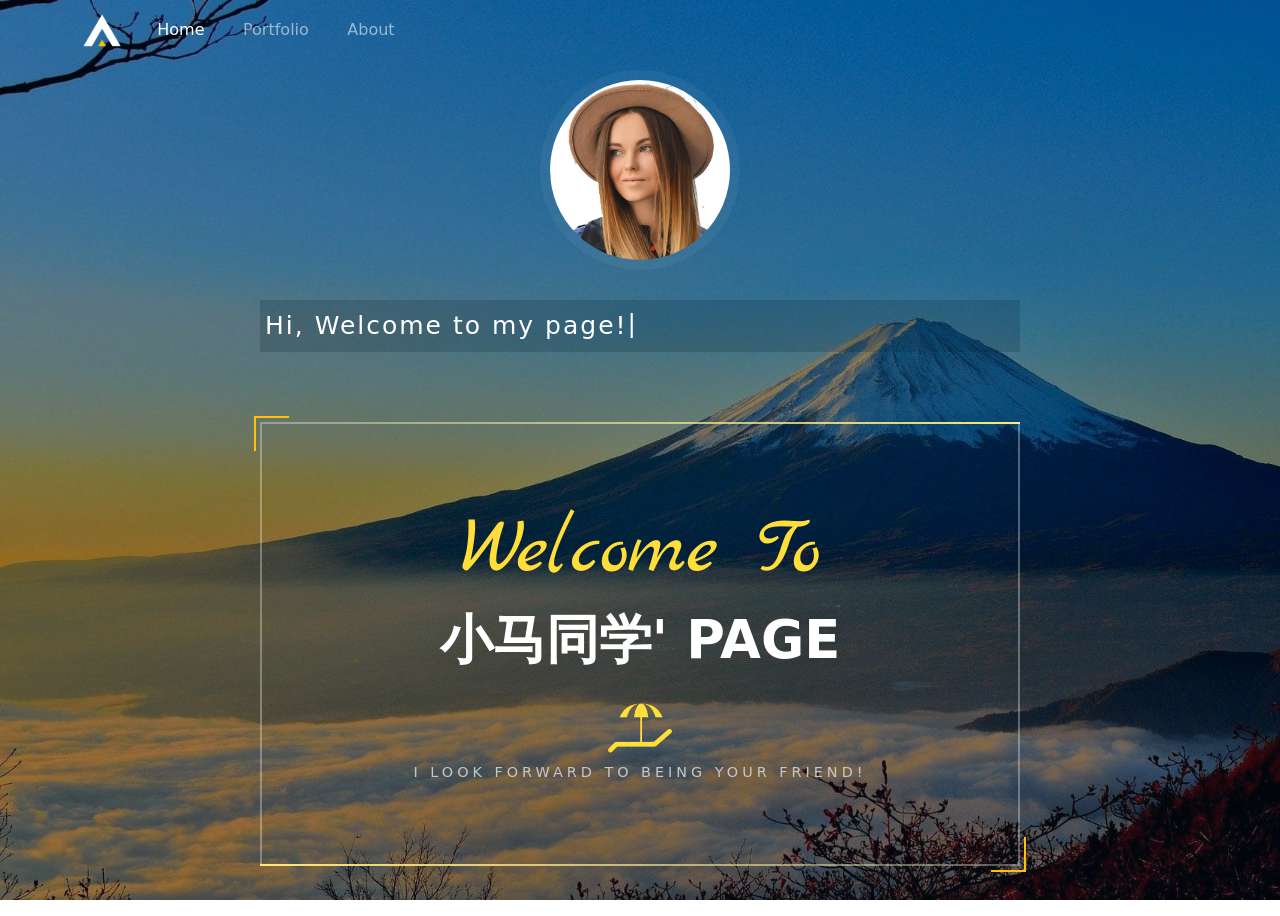
==== commit f33d86ce: "新增图片 改为rxjs timer" ====
--- a/index.html
+++ b/index.html
@@ -8,6 +8,6 @@
 <style>@charset "UTF-8";:root{--bs-blue:#0d6efd;--bs-indigo:#6610f2;--bs-purple:#6f42c1;--bs-pink:#d63384;--bs-red:#dc3545;--bs-orange:#fd7e14;--bs-yellow:#ffc107;--bs-green:#198754;--bs-teal:#20c997;--bs-cyan:#0dcaf0;--bs-black:#000;--bs-white:#fff;--bs-gray:#6c757d;--bs-gray-dark:#343a40;--bs-gray-100:#f8f9fa;--bs-gray-200:#e9ecef;--bs-gray-300:#dee2e6;--bs-gray-400:#ced4da;--bs-gray-500:#adb5bd;--bs-gray-600:#6c757d;--bs-gray-700:#495057;--bs-gray-800:#343a40;--bs-gray-900:#212529;--bs-primary:#0074d9;--bs-secondary:#6c757d;--bs-light:#f8f9fa;--bs-dark:#212529;--bs-primary-rgb:0, 116, 217;--bs-secondary-rgb:108, 117, 125;--bs-light-rgb:248, 249, 250;--bs-dark-rgb:33, 37, 41;--bs-white-rgb:255, 255, 255;--bs-black-rgb:0, 0, 0;--bs-body-color-rgb:238, 238, 238;--bs-body-bg-rgb:255, 255, 255;--bs-font-sans-serif:system-ui, -apple-system, "Segoe UI", Roboto, "Helvetica Neue", "Noto Sans", "Liberation Sans", Arial, sans-serif, "Apple Color Emoji", "Segoe UI Emoji", "Segoe UI Symbol", "Noto Color Emoji";--bs-font-monospace:SFMono-Regular, Menlo, Monaco, Consolas, "Liberation Mono", "Courier New", monospace;--bs-gradient:linear-gradient(180deg, rgba(255, 255, 255, .15), rgba(255, 255, 255, 0));--bs-body-font-family:var(--bs-font-sans-serif);--bs-body-font-size:1rem;--bs-body-font-weight:400;--bs-body-line-height:1.5;--bs-body-color:#eee;--bs-body-bg:#fff;--bs-border-width:1px;--bs-border-style:solid;--bs-border-color:#dee2e6;--bs-border-color-translucent:rgba(0, 0, 0, .175);--bs-border-radius:.375rem;--bs-border-radius-sm:.25rem;--bs-border-radius-lg:.5rem;--bs-border-radius-xl:1rem;--bs-border-radius-2xl:2rem;--bs-border-radius-pill:50rem;--bs-link-color:#0074d9;--bs-link-hover-color:#005dae;--bs-code-color:#d63384;--bs-highlight-bg:#fff3cd}*,*:before,*:after{box-sizing:border-box}@media (prefers-reduced-motion: no-preference){:root{scroll-behavior:smooth}}body{margin:0;font-family:var(--bs-body-font-family);font-size:var(--bs-body-font-size);font-weight:var(--bs-body-font-weight);line-height:var(--bs-body-line-height);color:var(--bs-body-color);text-align:var(--bs-body-text-align);background-color:var(--bs-body-bg);-webkit-text-size-adjust:100%;-webkit-tap-highlight-color:rgba(0,0,0,0)}html,body{height:100%}</style><link rel="stylesheet" href="styles.b379c342126e7f6c.css" media="print" onload="this.media='all'"><noscript><link rel="stylesheet" href="styles.b379c342126e7f6c.css"></noscript></head>
 <body>
   <xxmagic-root></xxmagic-root>
-<script src="runtime.15c1ff5ba78ebd91.js" type="module"></script><script src="polyfills.fa473c3e4d9ae6da.js" type="module"></script><script src="main.eb7a54192a6abfd7.js" type="module"></script>
+<script src="runtime.df272bd4bae67f7b.js" type="module"></script><script src="polyfills.74abbb610379a3b9.js" type="module"></script><script src="main.ac7cc13b08aa9947.js" type="module"></script>
 
-</body></html>+</body></html>
